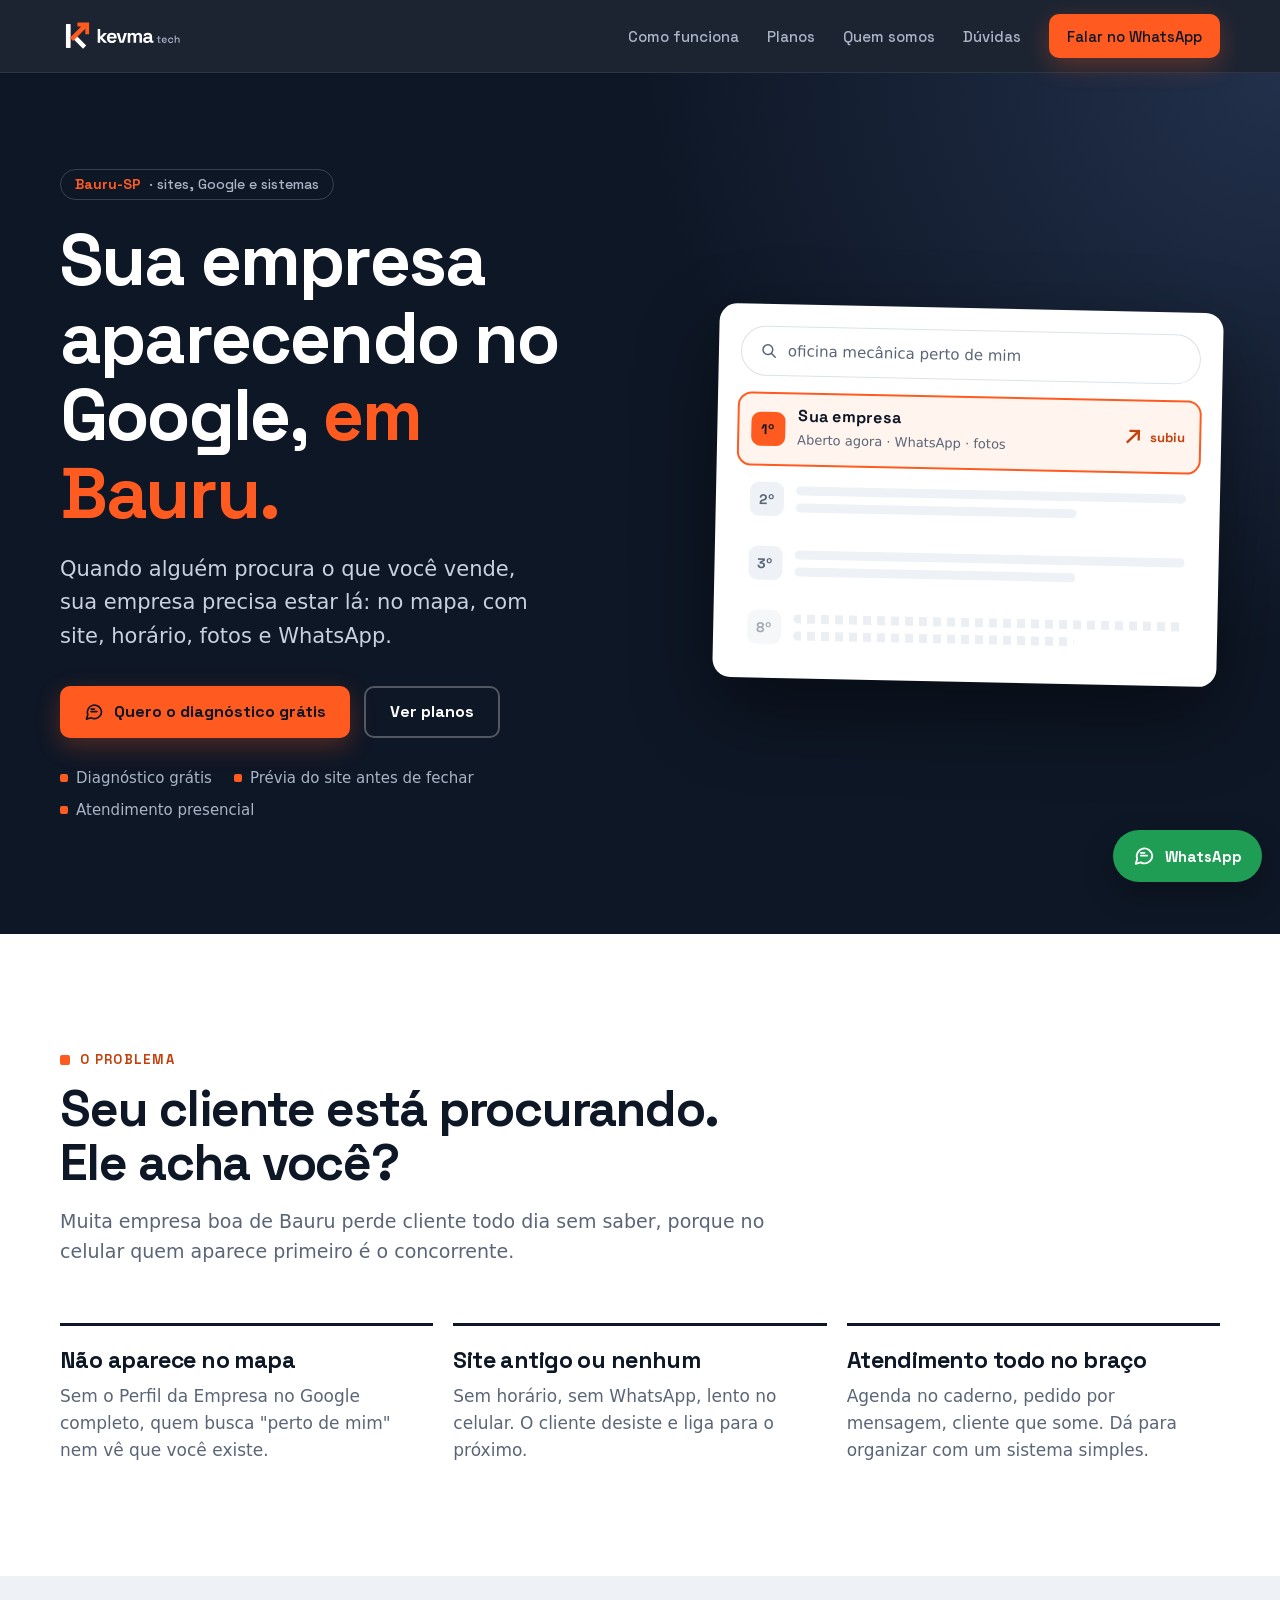
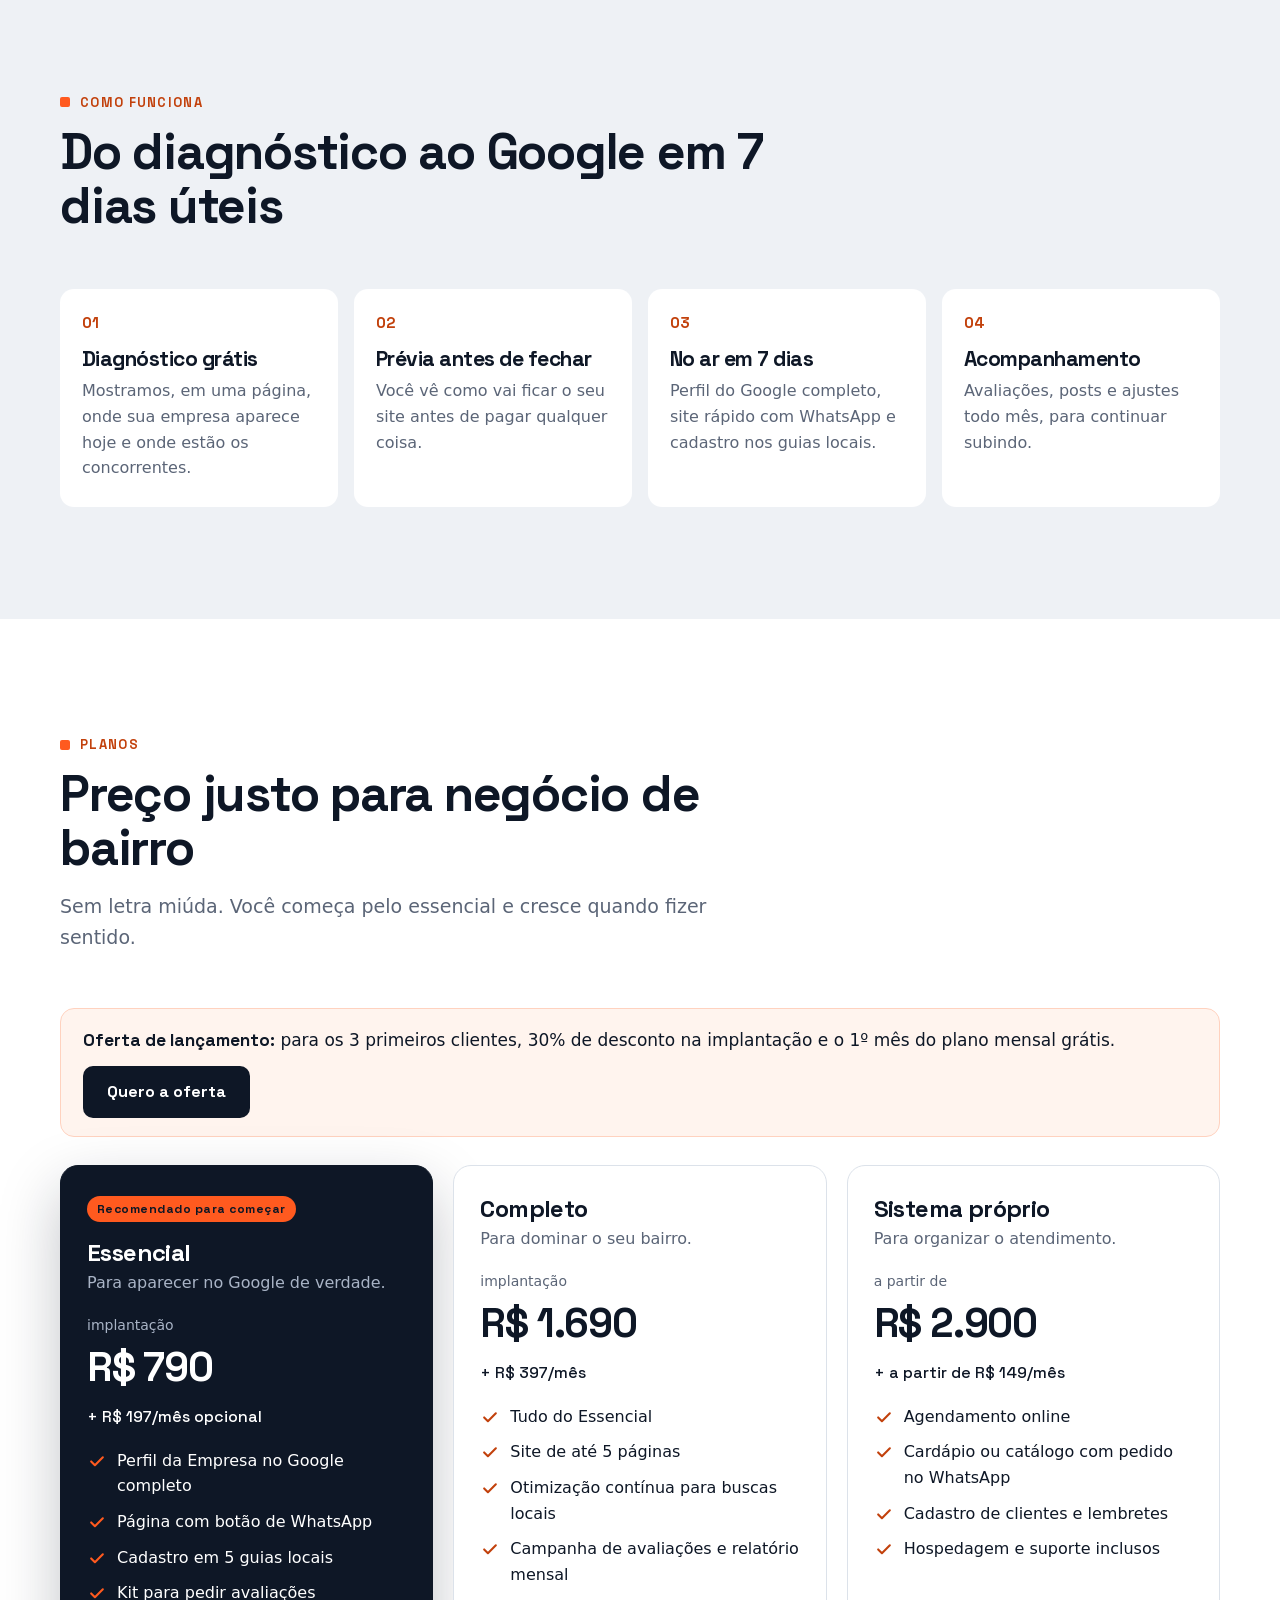
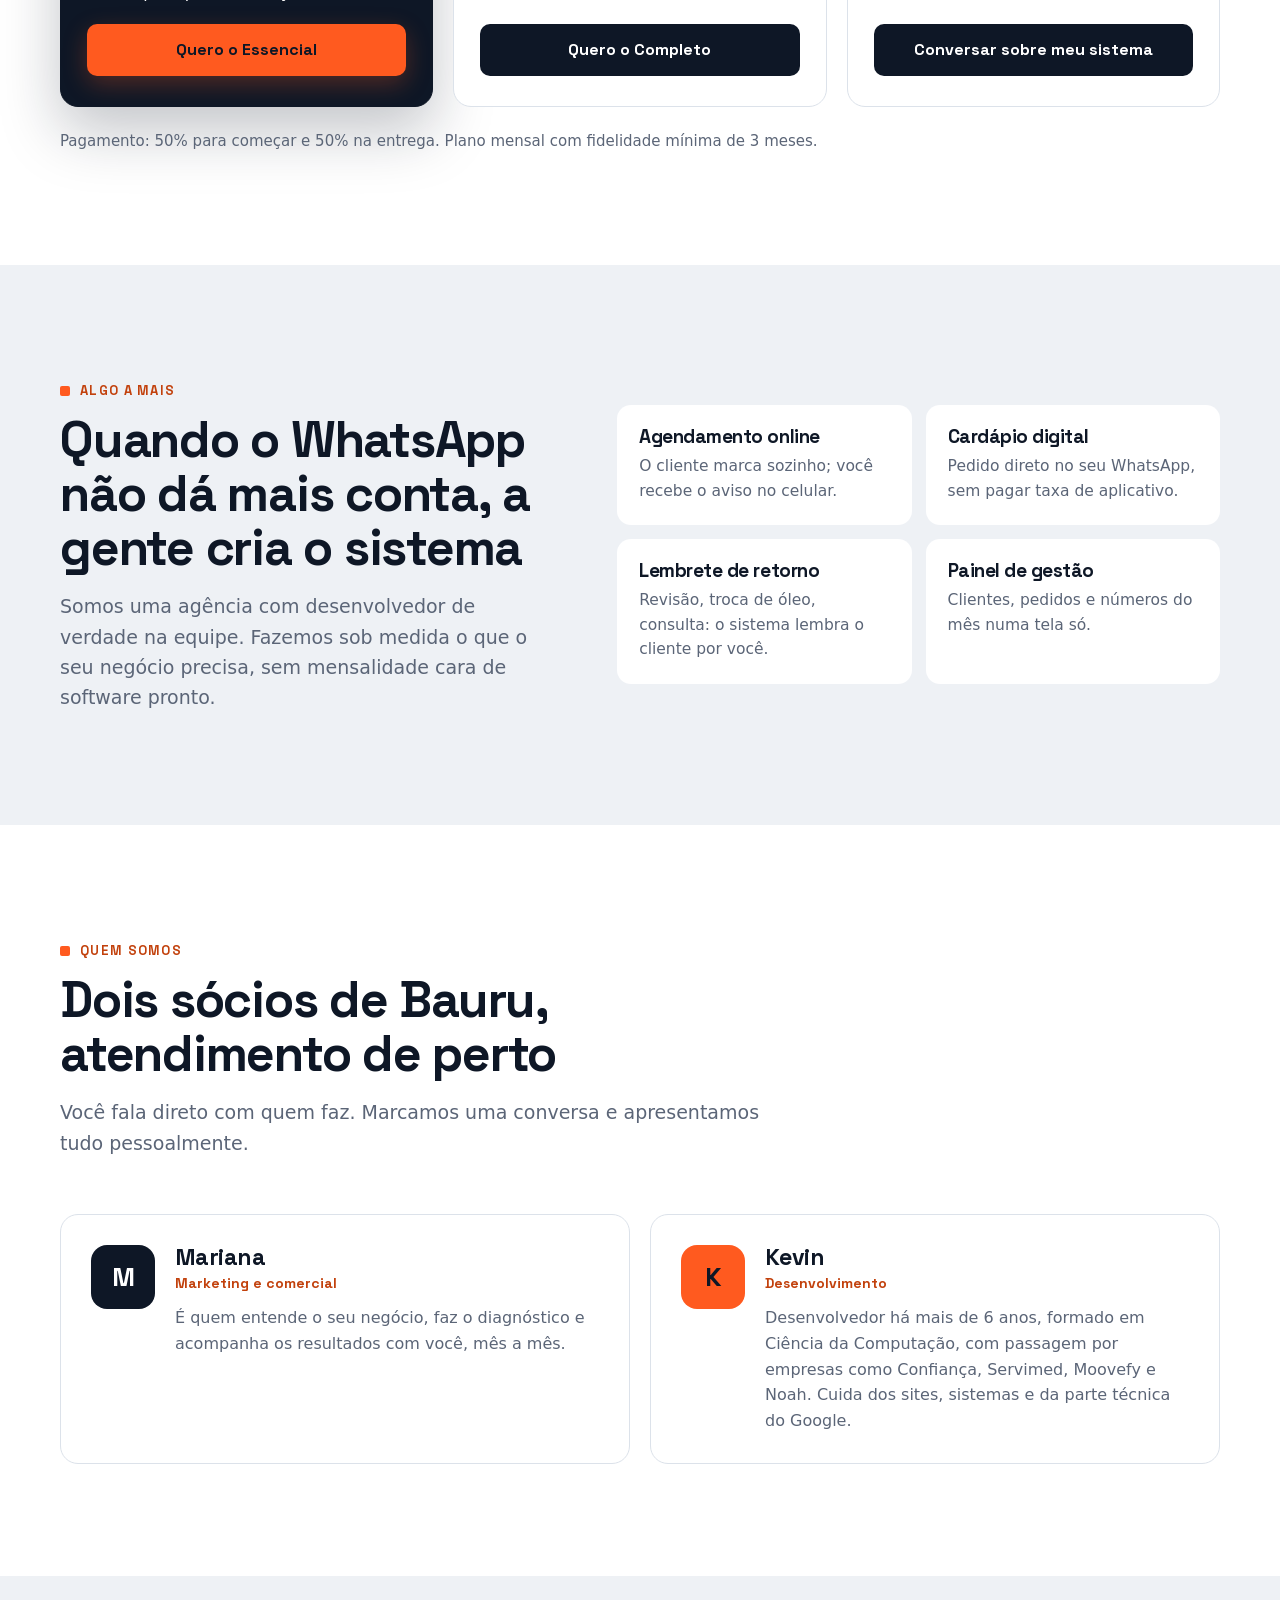
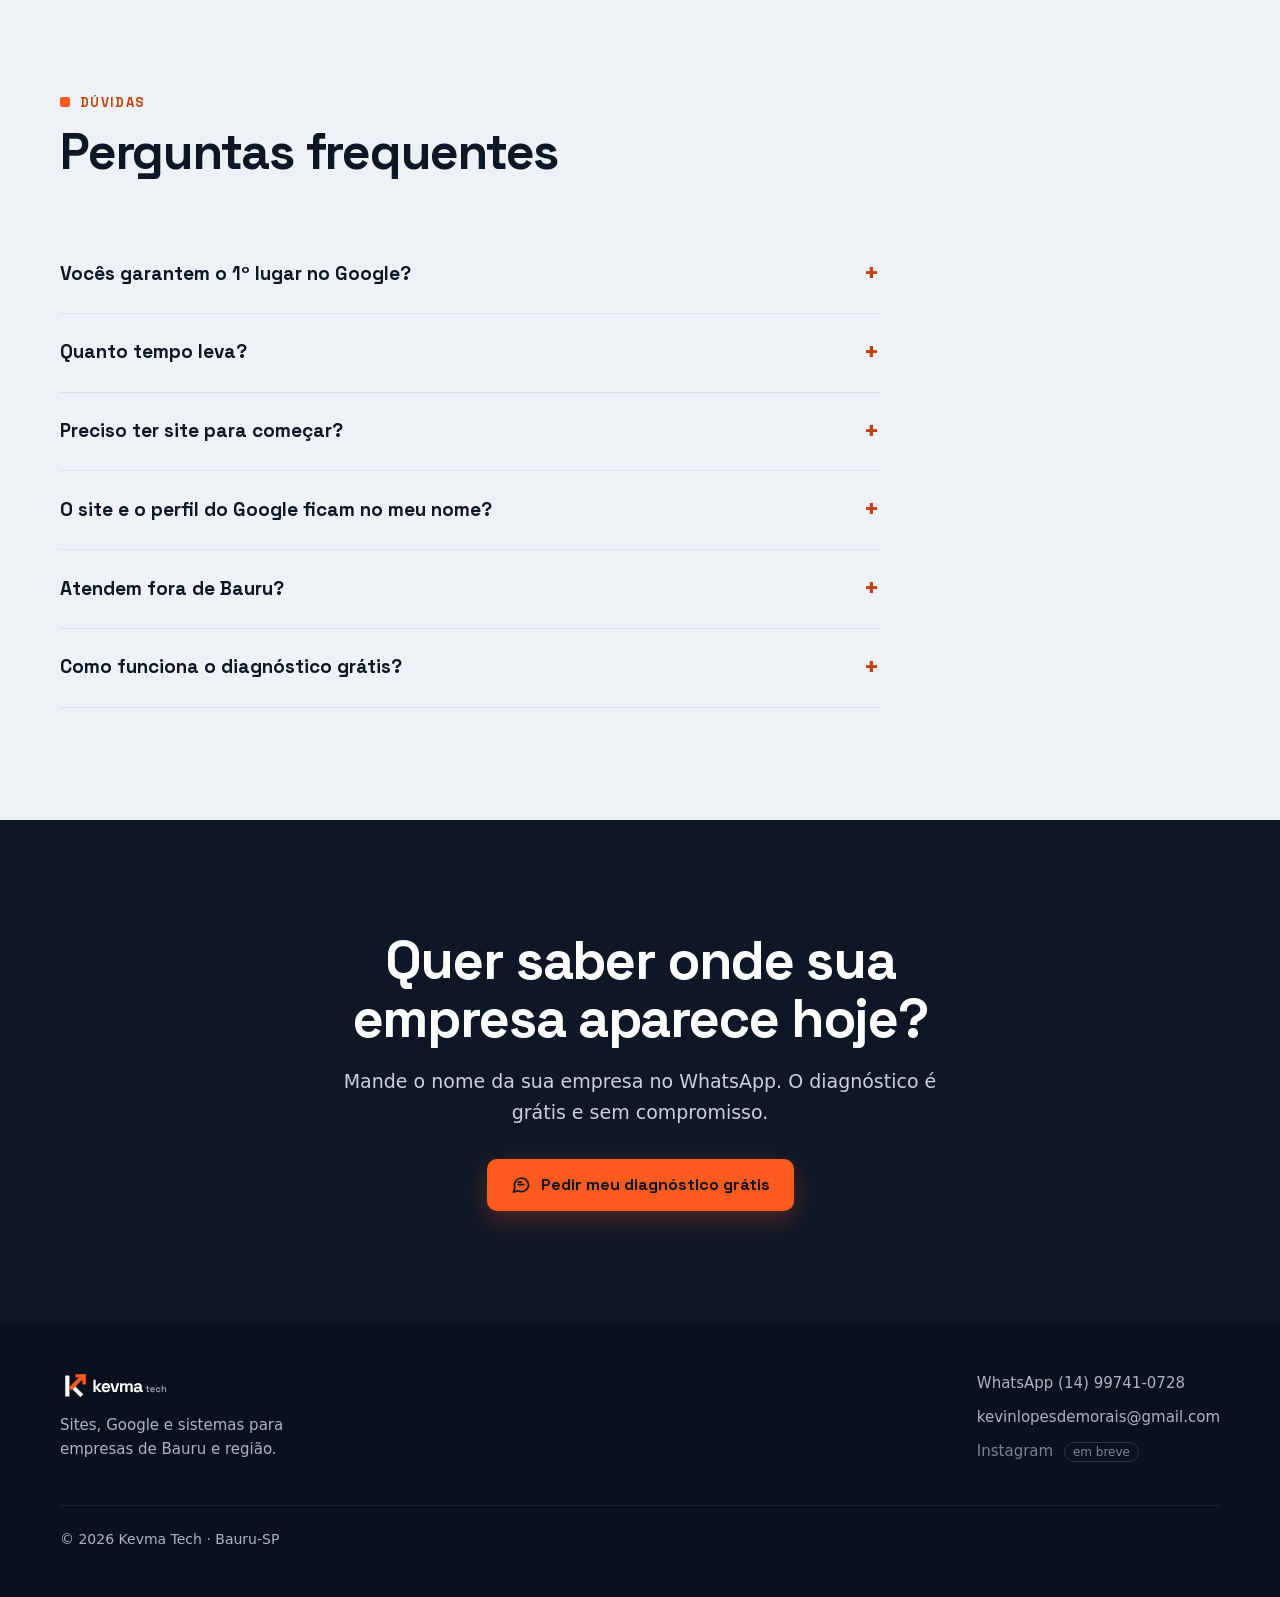
==== index.html @ b859b7c7 "feat: site institucional da Kevma Tech Página única estática (HTML/CSS) com abertura, problema, como" ====
<!doctype html>
<html lang="pt-BR">
<head>
<meta charset="utf-8">
<meta name="viewport" content="width=device-width, initial-scale=1">
<title>Kevma Tech | Sua empresa aparecendo no Google em Bauru</title>
<meta name="description" content="Fazemos empresas de Bauru aparecerem no Google: Perfil da Empresa, site rápido e sistemas sob medida. Diagnóstico grátis pelo WhatsApp.">
<link rel="canonical" href="https://kevinlopes23.github.io/kevmatech-site/">
<meta name="theme-color" content="#0E1726">
<meta property="og:type" content="website">
<meta property="og:locale" content="pt_BR">
<meta property="og:site_name" content="Kevma Tech">
<meta property="og:title" content="Kevma Tech | Sua empresa aparecendo no Google em Bauru">
<meta property="og:description" content="Perfil da Empresa no Google, site rápido e sistemas sob medida para negócios de Bauru. Diagnóstico grátis.">
<meta property="og:url" content="https://kevinlopes23.github.io/kevmatech-site/">
<meta property="og:image" content="https://kevinlopes23.github.io/kevmatech-site/assets/og-image.png">
<meta property="og:image:width" content="1200">
<meta property="og:image:height" content="630">
<meta name="twitter:card" content="summary_large_image">
<link rel="icon" href="assets/favicon.ico" sizes="any">
<link rel="icon" href="assets/favicon.svg" type="image/svg+xml">
<link rel="apple-touch-icon" href="assets/apple-touch-icon.png">
<link rel="preload" href="assets/fonts/space-grotesk-700.woff" as="font" type="font/woff" crossorigin>
<link rel="stylesheet" href="styles.css">
<script type="application/ld+json">
{
  "@context": "https://schema.org",
  "@type": "ProfessionalService",
  "name": "Kevma Tech",
  "description": "Agência de presença no Google, criação de sites e sistemas sob medida para empresas de Bauru e região.",
  "url": "https://kevinlopes23.github.io/kevmatech-site/",
  "logo": "https://kevinlopes23.github.io/kevmatech-site/assets/logo-horizontal.svg",
  "image": "https://kevinlopes23.github.io/kevmatech-site/assets/og-image.png",
  "telephone": "+55-14-99741-0728",
  "email": "kevinlopesdemorais@gmail.com",
  "address": { "@type": "PostalAddress", "addressLocality": "Bauru", "addressRegion": "SP", "addressCountry": "BR" },
  "areaServed": [
    { "@type": "City", "name": "Bauru" }, { "@type": "City", "name": "Agudos" }, { "@type": "City", "name": "Piratininga" },
    { "@type": "City", "name": "Pederneiras" }, { "@type": "City", "name": "Lençóis Paulista" }, { "@type": "City", "name": "Jaú" }
  ],
  "priceRange": "R$ 790 - R$ 2.900",
  "founder": [{ "@type": "Person", "name": "Mariana" }, { "@type": "Person", "name": "Kevin Lopes" }]
}
</script>
</head>
<body>
<svg width="0" height="0" style="position:absolute" aria-hidden="true">
  <symbol id="i-msg" viewBox="0 0 24 24"><path d="M21 11.5a8.5 8.5 0 0 1-12.6 7.4L3 20.5l1.6-5.2A8.5 8.5 0 1 1 21 11.5Z" fill="none" stroke="currentColor" stroke-width="2" stroke-linejoin="round"/><path d="M8.5 11.5h7M8.5 8.5h4" stroke="currentColor" stroke-width="2" stroke-linecap="round"/></symbol>
  <symbol id="i-check" viewBox="0 0 24 24"><path d="m5 12.5 4.5 4.5L19 7.5" fill="none" stroke="currentColor" stroke-width="2.5" stroke-linecap="round" stroke-linejoin="round"/></symbol>
  <symbol id="i-busca" viewBox="0 0 24 24"><circle cx="10.5" cy="10.5" r="6.5" fill="none" stroke="currentColor" stroke-width="2"/><path d="m15.5 15.5 5 5" stroke="currentColor" stroke-width="2" stroke-linecap="round"/></symbol>
  <symbol id="i-sobe" viewBox="0 0 24 24"><path d="M6 18 18 6M9 6h9v9" fill="none" stroke="currentColor" stroke-width="2.5" stroke-linecap="square"/></symbol>
</svg>

<a class="pular" href="#conteudo">Pular para o conteúdo</a>

<header class="topo">
  <div class="container">
    <a class="logo" href="#conteudo" aria-label="Kevma Tech, início"><img src="assets/logo-horizontal-negativo.svg" alt="Kevma Tech" width="146" height="40"></a>
    <nav class="nav" aria-label="Principal">
      <a href="#como-funciona">Como funciona</a>
      <a href="#planos">Planos</a>
      <a href="#sobre">Quem somos</a>
      <a href="#duvidas">Dúvidas</a>
      <a class="btn btn-primario" href="https://wa.me/5514997410728?text=Ol%C3%A1!%20Vim%20pelo%20site%20da%20Kevma%20Tech%20e%20quero%20o%20diagn%C3%B3stico%20gr%C3%A1tis%20da%20minha%20empresa." target="_blank" rel="noopener">Falar no WhatsApp</a>
    </nav>
  </div>
</header>

<main id="conteudo">
  <section class="hero" aria-labelledby="titulo">
    <div class="container">
      <div>
        <span class="selo"><b>Bauru-SP</b> · sites, Google e sistemas</span>
        <h1 id="titulo">Sua empresa aparecendo no Google, <em>em Bauru.</em></h1>
        <p class="lead">Quando alguém procura o que você vende, sua empresa precisa estar lá: no mapa, com site, horário, fotos e WhatsApp.</p>
        <div class="acoes">
          <a class="btn btn-primario" href="https://wa.me/5514997410728?text=Ol%C3%A1!%20Vim%20pelo%20site%20da%20Kevma%20Tech%20e%20quero%20o%20diagn%C3%B3stico%20gr%C3%A1tis%20da%20minha%20empresa." target="_blank" rel="noopener"><svg aria-hidden="true"><use href="#i-msg"/></svg>Quero o diagnóstico grátis</a>
          <a class="btn btn-secundario" href="#planos">Ver planos</a>
        </div>
        <ul class="garantias">
          <li>Diagnóstico grátis</li>
          <li>Prévia do site antes de fechar</li>
          <li>Atendimento presencial</li>
        </ul>
      </div>

      <figure class="busca" aria-label="Ilustração: sua empresa subindo para o primeiro lugar numa busca do Google" style="margin:0">
        <div class="busca-barra"><svg aria-hidden="true"><use href="#i-busca"/></svg>oficina mecânica perto de mim</div>
        <div class="resultado voce">
          <span class="pos">1º</span>
          <div><strong>Sua empresa</strong><small>Aberto agora · WhatsApp · fotos</small></div>
          <span class="subiu"><svg aria-hidden="true"><use href="#i-sobe"/></svg>subiu</span>
        </div>
        <div class="resultado"><span class="pos">2º</span><div class="linhas"><span></span><span></span></div></div>
        <div class="resultado"><span class="pos">3º</span><div class="linhas"><span></span><span></span></div></div>
        <div class="resultado antes"><span class="pos">8º</span><div class="linhas"><span></span><span></span></div></div>
      </figure>
    </div>
  </section>

  <section aria-labelledby="t-dores">
    <div class="container">
      <div class="cabeca">
        <span class="etiqueta">O problema</span>
        <h2 id="t-dores">Seu cliente está procurando. Ele acha você?</h2>
        <p>Muita empresa boa de Bauru perde cliente todo dia sem saber, porque no celular quem aparece primeiro é o concorrente.</p>
      </div>
      <div class="dores">
        <article class="dor">
          <h3>Não aparece no mapa</h3>
          <p>Sem o Perfil da Empresa no Google completo, quem busca "perto de mim" nem vê que você existe.</p>
        </article>
        <article class="dor">
          <h3>Site antigo ou nenhum</h3>
          <p>Sem horário, sem WhatsApp, lento no celular. O cliente desiste e liga para o próximo.</p>
        </article>
        <article class="dor">
          <h3>Atendimento todo no braço</h3>
          <p>Agenda no caderno, pedido por mensagem, cliente que some. Dá para organizar com um sistema simples.</p>
        </article>
      </div>
    </div>
  </section>

  <section class="cinza" id="como-funciona" aria-labelledby="t-como">
    <div class="container">
      <div class="cabeca">
        <span class="etiqueta">Como funciona</span>
        <h2 id="t-como">Do diagnóstico ao Google em 7 dias úteis</h2>
      </div>
      <ol class="passos">
        <li class="passo"><h3>Diagnóstico grátis</h3><p>Mostramos, em uma página, onde sua empresa aparece hoje e onde estão os concorrentes.</p></li>
        <li class="passo"><h3>Prévia antes de fechar</h3><p>Você vê como vai ficar o seu site antes de pagar qualquer coisa.</p></li>
        <li class="passo"><h3>No ar em 7 dias</h3><p>Perfil do Google completo, site rápido com WhatsApp e cadastro nos guias locais.</p></li>
        <li class="passo"><h3>Acompanhamento</h3><p>Avaliações, posts e ajustes todo mês, para continuar subindo.</p></li>
      </ol>
    </div>
  </section>

  <section id="planos" aria-labelledby="t-planos">
    <div class="container">
      <div class="cabeca">
        <span class="etiqueta">Planos</span>
        <h2 id="t-planos">Preço justo para negócio de bairro</h2>
        <p>Sem letra miúda. Você começa pelo essencial e cresce quando fizer sentido.</p>
      </div>

      <div class="oferta" role="note">
        <p><strong>Oferta de lançamento:</strong> para os 3 primeiros clientes, 30% de desconto na implantação e o 1º mês do plano mensal grátis.</p>
        <a class="btn btn-escuro" href="https://wa.me/5514997410728?text=Ol%C3%A1!%20Quero%20saber%20da%20oferta%20de%20lan%C3%A7amento%20da%20Kevma%20Tech." target="_blank" rel="noopener">Quero a oferta</a>
      </div>

      <div class="planos">
        <article class="plano destaque">
          <span class="tag">Recomendado para começar</span>
          <div><h3>Essencial</h3><p class="para">Para aparecer no Google de verdade.</p></div>
          <div class="preco"><span class="rotulo">implantação</span><span class="valor">R$ 790</span><span class="mensal">+ R$ 197/mês opcional</span></div>
          <ul class="lista">
            <li><svg aria-hidden="true"><use href="#i-check"/></svg>Perfil da Empresa no Google completo</li>
            <li><svg aria-hidden="true"><use href="#i-check"/></svg>Página com botão de WhatsApp</li>
            <li><svg aria-hidden="true"><use href="#i-check"/></svg>Cadastro em 5 guias locais</li>
            <li><svg aria-hidden="true"><use href="#i-check"/></svg>Kit para pedir avaliações</li>
          </ul>
          <a class="btn btn-primario" href="https://wa.me/5514997410728?text=Ol%C3%A1!%20Tenho%20interesse%20no%20plano%20Essencial%20da%20Kevma%20Tech." target="_blank" rel="noopener">Quero o Essencial</a>
        </article>

        <article class="plano">
          <div><h3>Completo</h3><p class="para">Para dominar o seu bairro.</p></div>
          <div class="preco"><span class="rotulo">implantação</span><span class="valor">R$ 1.690</span><span class="mensal">+ R$ 397/mês</span></div>
          <ul class="lista">
            <li><svg aria-hidden="true"><use href="#i-check"/></svg>Tudo do Essencial</li>
            <li><svg aria-hidden="true"><use href="#i-check"/></svg>Site de até 5 páginas</li>
            <li><svg aria-hidden="true"><use href="#i-check"/></svg>Otimização contínua para buscas locais</li>
            <li><svg aria-hidden="true"><use href="#i-check"/></svg>Campanha de avaliações e relatório mensal</li>
          </ul>
          <a class="btn btn-escuro" href="https://wa.me/5514997410728?text=Ol%C3%A1!%20Tenho%20interesse%20no%20plano%20Completo%20da%20Kevma%20Tech." target="_blank" rel="noopener">Quero o Completo</a>
        </article>

        <article class="plano">
          <div><h3>Sistema próprio</h3><p class="para">Para organizar o atendimento.</p></div>
          <div class="preco"><span class="rotulo">a partir de</span><span class="valor">R$ 2.900</span><span class="mensal">+ a partir de R$ 149/mês</span></div>
          <ul class="lista">
            <li><svg aria-hidden="true"><use href="#i-check"/></svg>Agendamento online</li>
            <li><svg aria-hidden="true"><use href="#i-check"/></svg>Cardápio ou catálogo com pedido no WhatsApp</li>
            <li><svg aria-hidden="true"><use href="#i-check"/></svg>Cadastro de clientes e lembretes</li>
            <li><svg aria-hidden="true"><use href="#i-check"/></svg>Hospedagem e suporte inclusos</li>
          </ul>
          <a class="btn btn-escuro" href="https://wa.me/5514997410728?text=Ol%C3%A1!%20Quero%20conversar%20sobre%20um%20sistema%20sob%20medida." target="_blank" rel="noopener">Conversar sobre meu sistema</a>
        </article>
      </div>
      <p class="nota-planos">Pagamento: 50% para começar e 50% na entrega. Plano mensal com fidelidade mínima de 3 meses.</p>
    </div>
  </section>

  <section class="cinza" aria-labelledby="t-sistemas">
    <div class="container sistemas">
      <div class="cabeca" style="margin-bottom:0">
        <span class="etiqueta">Algo a mais</span>
        <h2 id="t-sistemas">Quando o WhatsApp não dá mais conta, a gente cria o sistema</h2>
        <p>Somos uma agência com desenvolvedor de verdade na equipe. Fazemos sob medida o que o seu negócio precisa, sem mensalidade cara de software pronto.</p>
      </div>
      <div class="sistemas-lista">
        <div class="sistema"><h3>Agendamento online</h3><p>O cliente marca sozinho; você recebe o aviso no celular.</p></div>
        <div class="sistema"><h3>Cardápio digital</h3><p>Pedido direto no seu WhatsApp, sem pagar taxa de aplicativo.</p></div>
        <div class="sistema"><h3>Lembrete de retorno</h3><p>Revisão, troca de óleo, consulta: o sistema lembra o cliente por você.</p></div>
        <div class="sistema"><h3>Painel de gestão</h3><p>Clientes, pedidos e números do mês numa tela só.</p></div>
      </div>
    </div>
  </section>

  <section id="sobre" aria-labelledby="t-sobre">
    <div class="container">
      <div class="cabeca">
        <span class="etiqueta">Quem somos</span>
        <h2 id="t-sobre">Dois sócios de Bauru, atendimento de perto</h2>
        <p>Você fala direto com quem faz. Marcamos uma conversa e apresentamos tudo pessoalmente.</p>
      </div>
      <div class="sobre">
        <article class="pessoa">
          <span class="inicial" aria-hidden="true">M</span>
          <div>
            <h3>Mariana</h3>
            <p class="cargo">Marketing e comercial</p>
            <p>É quem entende o seu negócio, faz o diagnóstico e acompanha os resultados com você, mês a mês.</p>
          </div>
        </article>
        <article class="pessoa">
          <span class="inicial" aria-hidden="true">K</span>
          <div>
            <h3>Kevin</h3>
            <p class="cargo">Desenvolvimento</p>
            <p>Desenvolvedor há mais de 6 anos, formado em Ciência da Computação, com passagem por empresas como Confiança, Servimed, Moovefy e Noah. Cuida dos sites, sistemas e da parte técnica do Google.</p>
          </div>
        </article>
      </div>
    </div>
  </section>

  <section class="cinza" id="duvidas" aria-labelledby="t-duvidas">
    <div class="container">
      <div class="cabeca">
        <span class="etiqueta">Dúvidas</span>
        <h2 id="t-duvidas">Perguntas frequentes</h2>
      </div>
      <div class="duvidas">
        <details><summary>Vocês garantem o 1º lugar no Google?</summary><p>Não, e desconfie de quem garante: ninguém controla o Google. O que fazemos é deixar sua empresa completa, rápida e bem avaliada, que é o que o Google usa para decidir quem aparece. E mostramos a evolução todo mês.</p></details>
        <details><summary>Quanto tempo leva?</summary><p>O plano Essencial fica pronto em até 7 dias úteis depois que recebemos as informações e fotos. O Completo, em até 20 dias úteis. Sistemas dependem do tamanho do projeto.</p></details>
        <details><summary>Preciso ter site para começar?</summary><p>Não. Começamos pelo Perfil da Empresa no Google, e o plano Essencial já inclui uma página com botão de WhatsApp.</p></details>
        <details><summary>O site e o perfil do Google ficam no meu nome?</summary><p>Sim. Depois de pago, o site e o perfil são seus. Você sempre tem o acesso de dono.</p></details>
        <details><summary>Atendem fora de Bauru?</summary><p>Sim, atendemos Bauru e região (Agudos, Piratininga, Pederneiras, Lençóis Paulista, Jaú e outras). Reuniões presenciais em Bauru.</p></details>
        <details><summary>Como funciona o diagnóstico grátis?</summary><p>Você chama no WhatsApp com o nome da empresa e nós mandamos uma página mostrando onde ela aparece hoje no Google e o que dá para melhorar. Sem compromisso.</p></details>
      </div>
    </div>
  </section>

  <section class="final" aria-labelledby="t-final">
    <div class="container">
      <h2 id="t-final">Quer saber onde sua empresa aparece hoje?</h2>
      <p>Mande o nome da sua empresa no WhatsApp. O diagnóstico é grátis e sem compromisso.</p>
      <a class="btn btn-primario" href="https://wa.me/5514997410728?text=Ol%C3%A1!%20Vim%20pelo%20site%20da%20Kevma%20Tech%20e%20quero%20o%20diagn%C3%B3stico%20gr%C3%A1tis%20da%20minha%20empresa." target="_blank" rel="noopener"><svg aria-hidden="true"><use href="#i-msg"/></svg>Pedir meu diagnóstico grátis</a>
    </div>
  </section>
</main>

<footer class="rodape">
  <div class="container">
    <div>
      <img src="assets/logo-horizontal-negativo.svg" alt="Kevma Tech" width="110" height="30">
      <p style="margin:0;max-width:30ch">Sites, Google e sistemas para empresas de Bauru e região.</p>
    </div>
    <ul aria-label="Contato">
      <li><a href="https://wa.me/5514997410728" target="_blank" rel="noopener">WhatsApp (14) 99741-0728</a></li>
      <li><a href="mailto:kevinlopesdemorais@gmail.com">kevinlopesdemorais@gmail.com</a></li>
      <li class="em-breve" aria-disabled="true">Instagram <small>em breve</small></li>
    </ul>
    <p class="copyright">© 2026 Kevma Tech · Bauru-SP</p>
  </div>
</footer>

<a class="wa" href="https://wa.me/5514997410728?text=Ol%C3%A1!%20Vim%20pelo%20site%20da%20Kevma%20Tech." target="_blank" rel="noopener" aria-label="Falar com a Kevma Tech no WhatsApp"><svg aria-hidden="true"><use href="#i-msg"/></svg><span>WhatsApp</span></a>
</body>
</html>
---- styles.css ----
/* Kevma Tech — site institucional. Space Grotesk: SIL Open Font License 1.1. */
@font-face { font-family: "Space Grotesk"; font-weight: 500; font-display: swap; src: url("assets/fonts/space-grotesk-500.woff") format("woff"); }
@font-face { font-family: "Space Grotesk"; font-weight: 700; font-display: swap; src: url("assets/fonts/space-grotesk-700.woff") format("woff"); }

:root {
  --ink: #0E1726;
  --ink-2: #18233A;
  --laranja: #FF5A1F;
  --laranja-texto: #C2410C;
  --laranja-suave: #FFF4EE;
  --grafite: #5B6577;
  --grafite-claro: #A9B4C6;
  --nevoa: #EEF1F5;
  --linha: #DCE2EA;
  --branco: #FFFFFF;
  --titulo: "Space Grotesk", system-ui, sans-serif;
  --texto: system-ui, -apple-system, "Segoe UI", Roboto, sans-serif;
  --raio: 14px;
  --largura: 1160px;
  --secao: clamp(64px, 9vw, 112px);
}

* { box-sizing: border-box; }
html { scroll-behavior: smooth; }
body { margin: 0; background: var(--branco); color: var(--ink); font: 17px/1.6 var(--texto); -webkit-font-smoothing: antialiased; }
img, svg { display: block; max-width: 100%; }
a { color: inherit; }
:focus-visible { outline: 3px solid var(--laranja); outline-offset: 3px; border-radius: 4px; }
h1, h2, h3 { font-family: var(--titulo); line-height: 1.08; letter-spacing: -0.025em; margin: 0; }
.container { width: min(var(--largura), 100% - 32px); margin-inline: auto; }
.pular { position: absolute; left: -999px; top: 8px; background: var(--laranja); color: var(--ink); padding: 8px 14px; z-index: 50; font-weight: 700; }
.pular:focus { left: 8px; }

/* Botões */
.btn { display: inline-flex; align-items: center; justify-content: center; gap: 10px; min-height: 52px; padding: 0 24px; border-radius: 10px; font: 700 16px/1 var(--titulo); text-decoration: none; transition: transform .15s ease, box-shadow .15s ease, background-color .15s ease; }
.btn:hover { transform: translateY(-2px); }
.btn:active { transform: translateY(0); }
.btn-primario { background: var(--laranja); color: var(--ink); box-shadow: 0 8px 24px rgba(255, 90, 31, .28); }
.btn-primario:hover { box-shadow: 0 12px 30px rgba(255, 90, 31, .38); }
.btn-secundario { border: 2px solid rgba(255, 255, 255, .28); color: var(--branco); }
.btn-secundario:hover { border-color: var(--branco); }
.btn-escuro { background: var(--ink); color: var(--branco); }
.btn svg { width: 20px; height: 20px; flex: none; }

/* Topo */
.topo { position: sticky; top: 0; z-index: 20; background: rgba(14, 23, 38, .94); backdrop-filter: blur(10px); border-bottom: 1px solid rgba(255, 255, 255, .08); }
.topo .container { display: flex; align-items: center; justify-content: space-between; gap: 20px; min-height: 72px; }
.topo .logo img { height: 34px; width: auto; }
.nav { display: flex; align-items: center; gap: 28px; }
.nav a { color: var(--grafite-claro); text-decoration: none; font: 500 15px/1 var(--titulo); padding: 10px 0; }
.nav a:hover { color: var(--branco); }
.nav .btn { min-height: 44px; padding: 0 18px; font-size: 15px; color: var(--ink); }

/* Abertura */
.hero { background: radial-gradient(90% 120% at 100% 0%, #22304b 0%, var(--ink) 55%); color: var(--branco); padding: clamp(56px, 8vw, 96px) 0 clamp(64px, 9vw, 112px); overflow: hidden; }
.hero .container { display: grid; grid-template-columns: 1.08fr .92fr; gap: clamp(32px, 5vw, 72px); align-items: center; }
.selo { display: inline-flex; gap: 8px; align-items: center; border: 1px solid rgba(255, 255, 255, .18); border-radius: 999px; padding: 6px 14px; font: 500 14px/1.2 var(--titulo); color: var(--grafite-claro); }
.selo b { color: var(--laranja); font-weight: 700; }
.hero h1 { font-size: clamp(40px, 6.2vw, 72px); margin: 22px 0 20px; }
.hero h1 em { font-style: normal; color: var(--laranja); }
.hero .lead { font-size: clamp(18px, 2vw, 21px); color: #C9D1DE; max-width: 36ch; margin: 0 0 32px; }
.acoes { display: flex; flex-wrap: wrap; gap: 14px; }
.garantias { display: flex; flex-wrap: wrap; gap: 8px 22px; margin: 28px 0 0; padding: 0; list-style: none; color: var(--grafite-claro); font-size: 15px; }
.garantias li { display: flex; align-items: center; gap: 8px; }
.garantias li::before { content: ""; width: 8px; height: 8px; background: var(--laranja); border-radius: 2px; }

/* Ilustração da busca */
.busca { background: var(--branco); color: var(--ink); border-radius: 18px; padding: 22px; box-shadow: 0 30px 80px rgba(0, 0, 0, .45); transform: rotate(1.2deg); }
.busca-barra { display: flex; align-items: center; gap: 10px; border: 1px solid var(--linha); border-radius: 999px; padding: 12px 18px; font-size: 15px; color: var(--grafite); margin-bottom: 18px; }
.busca-barra svg { width: 18px; height: 18px; color: var(--grafite); }
.resultado { display: grid; grid-template-columns: 34px 1fr; gap: 12px; align-items: center; padding: 12px; border-radius: 12px; }
.resultado + .resultado { margin-top: 6px; }
.pos { width: 34px; height: 34px; border-radius: 9px; display: grid; place-items: center; font: 700 14px/1 var(--titulo); background: var(--nevoa); color: var(--grafite); }
.linhas span { display: block; height: 9px; border-radius: 5px; background: var(--nevoa); }
.linhas span + span { margin-top: 8px; width: 72%; }
.resultado.voce { background: var(--laranja-suave); outline: 2px solid var(--laranja); position: relative; padding-right: 86px; }
.resultado.voce .pos { background: var(--laranja); color: var(--ink); }
.resultado.voce strong { font: 700 16px/1.2 var(--titulo); display: block; }
.resultado.voce small { color: var(--grafite); font-size: 13px; }
.resultado.antes { opacity: .55; }
.resultado.antes .linhas span { background: repeating-linear-gradient(90deg, var(--linha) 0 8px, transparent 8px 14px); }
.subiu { position: absolute; right: 14px; top: 50%; transform: translateY(-50%); display: flex; align-items: center; gap: 6px; font: 700 13px/1 var(--titulo); color: var(--laranja-texto); }
.subiu svg { width: 22px; height: 22px; }

/* Seções */
section { padding: var(--secao) 0; }
.cinza { background: var(--nevoa); }
.cabeca { max-width: 720px; margin-bottom: clamp(36px, 5vw, 56px); }
.etiqueta { display: inline-flex; align-items: center; gap: 10px; font: 700 13px/1 var(--titulo); letter-spacing: .1em; text-transform: uppercase; color: var(--laranja-texto); margin-bottom: 16px; }
.etiqueta::before { content: ""; width: 10px; height: 10px; background: var(--laranja); border-radius: 2px; }
.cabeca h2 { font-size: clamp(32px, 4.4vw, 50px); }
.cabeca p { color: var(--grafite); font-size: 19px; margin: 16px 0 0; }

/* Dores */
.dores { display: grid; grid-template-columns: repeat(3, minmax(0, 1fr)); gap: 20px; }
.dor { border-top: 3px solid var(--ink); padding-top: 22px; }
.dor h3 { font-size: 23px; margin-bottom: 10px; }
.dor p { margin: 0; color: var(--grafite); }

/* Como funciona */
.passos { display: grid; grid-template-columns: repeat(4, minmax(0, 1fr)); gap: 16px; counter-reset: passo; list-style: none; margin: 0; padding: 0; }
.passo { background: var(--branco); border-radius: var(--raio); padding: 26px 22px; position: relative; }
.passo::before { counter-increment: passo; content: counter(passo, decimal-leading-zero); font: 700 15px/1 var(--titulo); color: var(--laranja-texto); display: block; margin-bottom: 18px; }
.passo h3 { font-size: 21px; margin-bottom: 8px; }
.passo p { margin: 0; color: var(--grafite); font-size: 16px; }

/* Planos */
.oferta { display: flex; flex-wrap: wrap; align-items: center; justify-content: space-between; gap: 12px 24px; background: var(--laranja-suave); border: 1px solid #FFD2BF; border-radius: var(--raio); padding: 18px 22px; margin-bottom: 28px; }
.oferta p { margin: 0; }
.oferta strong { font-family: var(--titulo); }
.planos { display: grid; grid-template-columns: repeat(3, minmax(0, 1fr)); gap: 20px; align-items: stretch; }
.plano { border: 1px solid var(--linha); border-radius: 18px; padding: 30px 26px; display: flex; flex-direction: column; gap: 18px; background: var(--branco); }
.plano.destaque { background: var(--ink); color: var(--branco); border-color: var(--ink); box-shadow: 0 24px 60px rgba(14, 23, 38, .25); }
.plano .tag { align-self: flex-start; background: var(--laranja); color: var(--ink); font: 700 12px/1 var(--titulo); letter-spacing: .04em; padding: 7px 10px; border-radius: 999px; }
.plano h3 { font-size: 24px; }
.plano .para { color: var(--grafite); margin: 4px 0 0; font-size: 16px; }
.plano.destaque .para { color: var(--grafite-claro); }
.preco { font-family: var(--titulo); }
.preco .valor { font-size: 40px; font-weight: 700; letter-spacing: -0.03em; }
.preco .rotulo { display: block; font-size: 14px; color: var(--grafite); font-family: var(--texto); }
.plano.destaque .preco .rotulo { color: var(--grafite-claro); }
.preco .mensal { display: block; font-size: 16px; font-weight: 500; margin-top: 4px; }
.lista { list-style: none; margin: 0; padding: 0; display: grid; gap: 10px; font-size: 16px; }
.lista li { display: grid; grid-template-columns: 20px 1fr; gap: 10px; }
.lista svg { width: 20px; height: 20px; color: var(--laranja-texto); margin-top: 3px; }
.plano.destaque .lista svg { color: var(--laranja); }
.plano .btn { margin-top: auto; }
.nota-planos { color: var(--grafite); font-size: 15px; margin: 22px 0 0; }

/* Sistemas */
.sistemas { display: grid; grid-template-columns: .9fr 1.1fr; gap: clamp(32px, 5vw, 72px); align-items: center; }
.sistemas-lista { display: grid; grid-template-columns: repeat(2, minmax(0, 1fr)); gap: 14px; }
.sistema { background: var(--branco); border-radius: var(--raio); padding: 22px; }
.sistema h3 { font-size: 19px; margin-bottom: 6px; }
.sistema p { margin: 0; color: var(--grafite); font-size: 15.5px; }

/* Sobre */
.sobre { display: grid; grid-template-columns: repeat(2, minmax(0, 1fr)); gap: 20px; }
.pessoa { border: 1px solid var(--linha); border-radius: 18px; padding: 30px; display: grid; grid-template-columns: 64px 1fr; gap: 20px; align-items: start; }
.inicial { width: 64px; height: 64px; border-radius: 16px; background: var(--ink); color: var(--branco); display: grid; place-items: center; font: 700 26px/1 var(--titulo); }
.pessoa:nth-child(2) .inicial { background: var(--laranja); color: var(--ink); }
.pessoa h3 { font-size: 23px; }
.pessoa .cargo { color: var(--laranja-texto); font: 700 14px/1.4 var(--titulo); margin: 4px 0 12px; }
.pessoa p { margin: 0; color: var(--grafite); font-size: 16px; }

/* Dúvidas */
.duvidas { max-width: 820px; }
.duvidas details { border-bottom: 1px solid var(--linha); }
.duvidas summary { cursor: pointer; list-style: none; display: flex; justify-content: space-between; align-items: center; gap: 16px; padding: 22px 0; font: 700 19px/1.3 var(--titulo); }
.duvidas summary::-webkit-details-marker { display: none; }
.duvidas summary::after { content: "+"; font-size: 26px; color: var(--laranja-texto); transition: transform .2s ease; }
.duvidas details[open] summary::after { transform: rotate(45deg); }
.duvidas details p { margin: 0 0 22px; color: var(--grafite); max-width: 68ch; }

/* Chamada final */
.final { background: var(--ink); color: var(--branco); text-align: center; }
.final h2 { font-size: clamp(32px, 4.6vw, 54px); max-width: 18ch; margin: 0 auto 18px; }
.final p { color: #C9D1DE; font-size: 19px; max-width: 52ch; margin: 0 auto 32px; }

/* Rodapé */
.rodape { background: #0A111D; color: var(--grafite-claro); padding: 48px 0 32px; font-size: 15px; }
.rodape .container { display: flex; flex-wrap: wrap; justify-content: space-between; gap: 28px; }
.rodape img { height: 30px; width: auto; margin-bottom: 12px; }
.rodape ul { list-style: none; margin: 0; padding: 0; display: grid; gap: 10px; }
.rodape a { text-decoration: none; }
.rodape a:hover { color: var(--branco); }
.em-breve { opacity: .7; }
.em-breve small { border: 1px solid rgba(255, 255, 255, .2); border-radius: 999px; padding: 2px 8px; margin-left: 6px; font-size: 12px; }
.copyright { width: 100%; border-top: 1px solid rgba(255, 255, 255, .08); padding-top: 22px; font-size: 14px; }

/* WhatsApp flutuante */
.wa { position: fixed; right: 18px; bottom: 18px; z-index: 30; display: inline-flex; align-items: center; gap: 10px; background: #1F9D55; color: var(--branco); text-decoration: none; font: 700 15px/1 var(--titulo); padding: 15px 20px; border-radius: 999px; box-shadow: 0 12px 30px rgba(0, 0, 0, .25); }
.wa svg { width: 22px; height: 22px; }

@media (max-width: 980px) {
  .hero .container, .sistemas { grid-template-columns: 1fr; }
  .busca { transform: none; }
  .passos { grid-template-columns: repeat(2, minmax(0, 1fr)); }
  .planos, .dores { grid-template-columns: 1fr; }
  .nav a:not(.btn) { display: none; }
}
@media (max-width: 640px) {
  body { font-size: 16px; }
  .passos, .sobre, .sistemas-lista { grid-template-columns: 1fr; }
  .pessoa { grid-template-columns: 1fr; }
  .topo .logo img { height: 28px; }
  .acoes .btn { width: 100%; }
  .wa span { display: none; }
  .wa { padding: 15px; }
}
@media (prefers-reduced-motion: reduce) {
  * { transition: none !important; scroll-behavior: auto !important; }
}
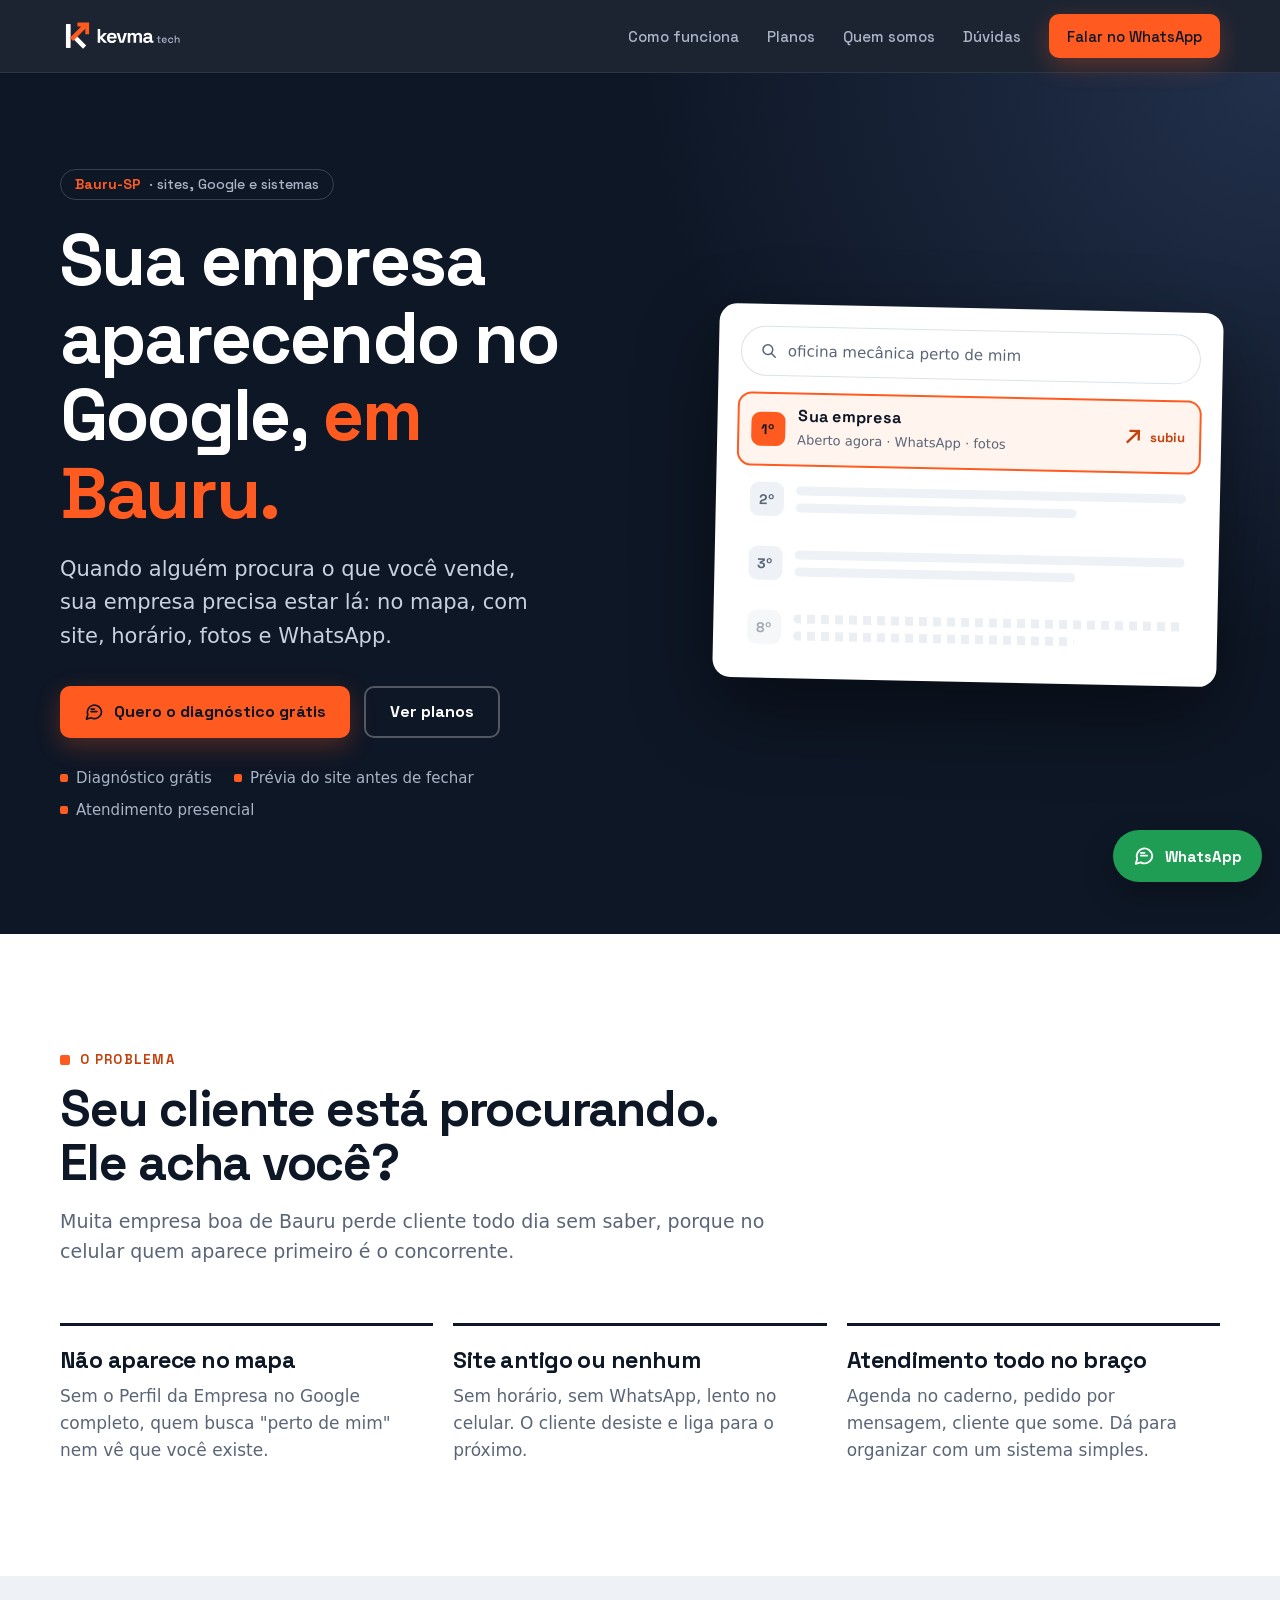
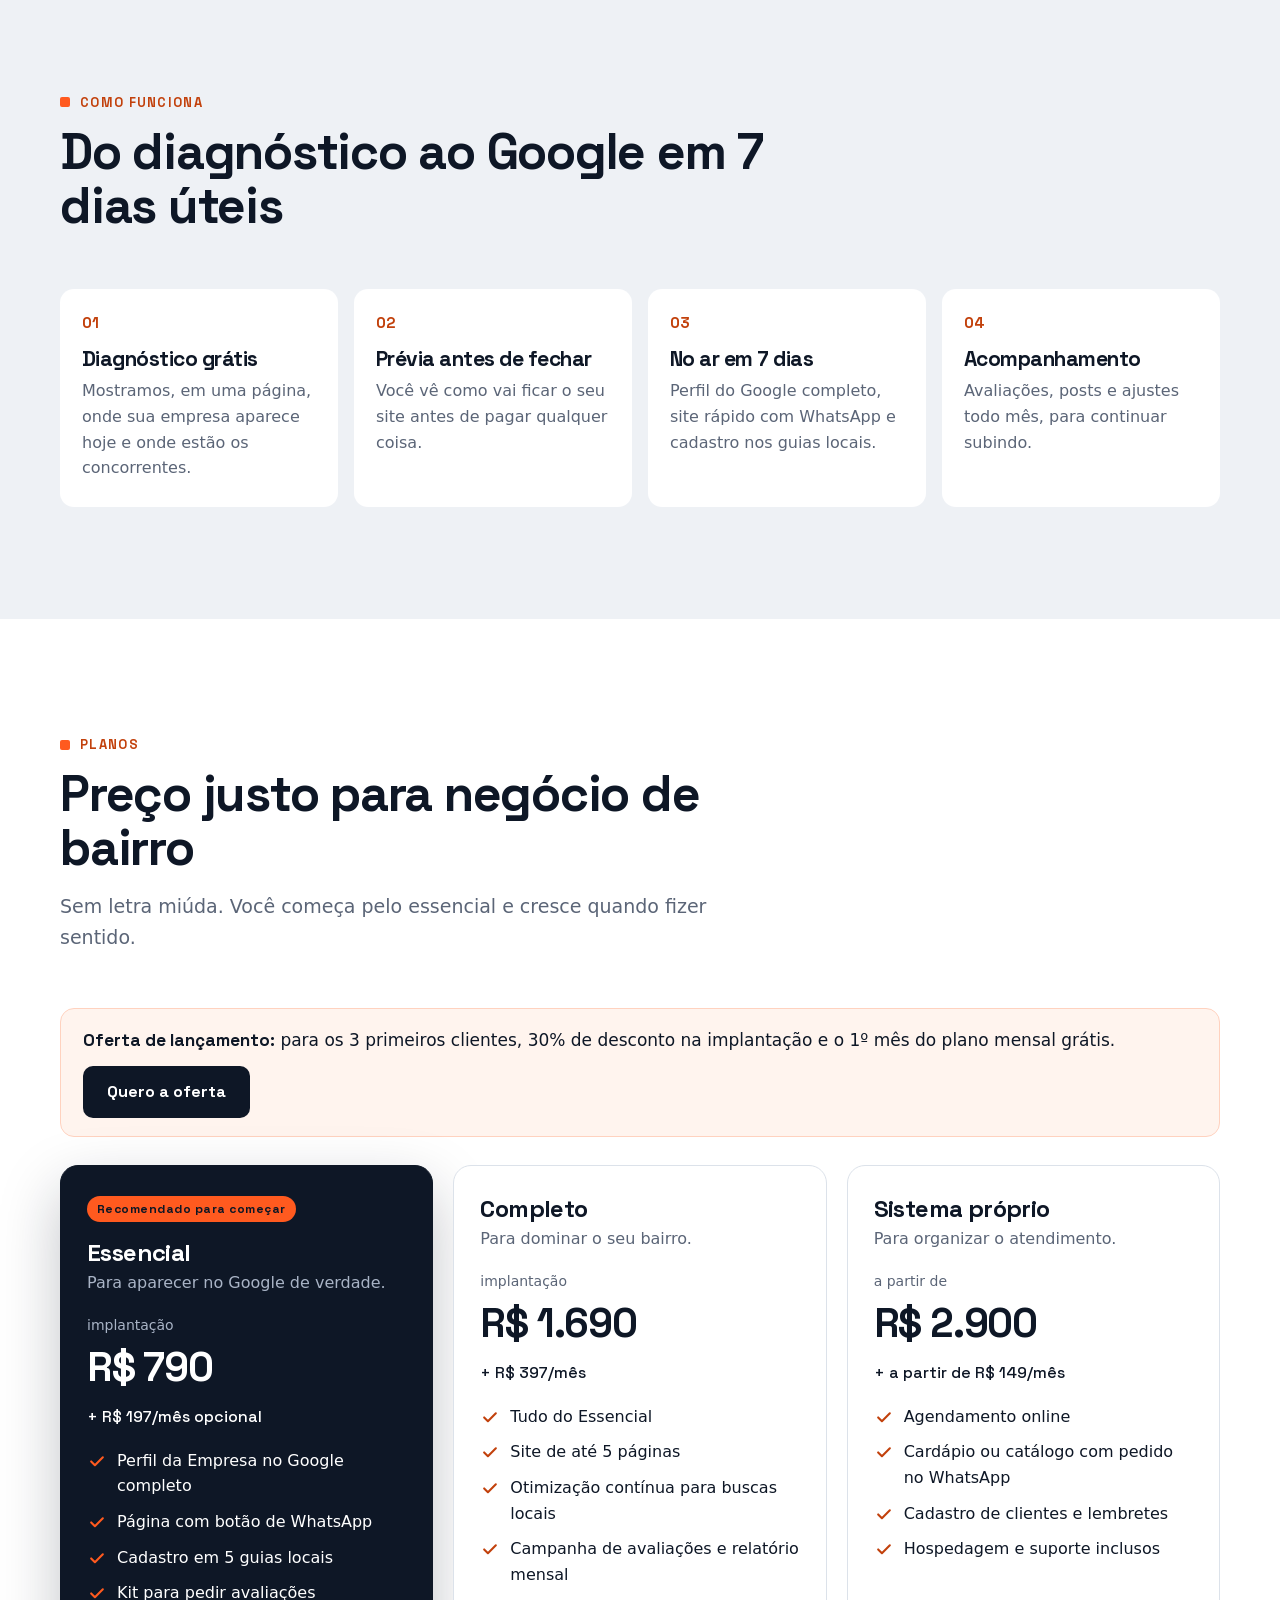
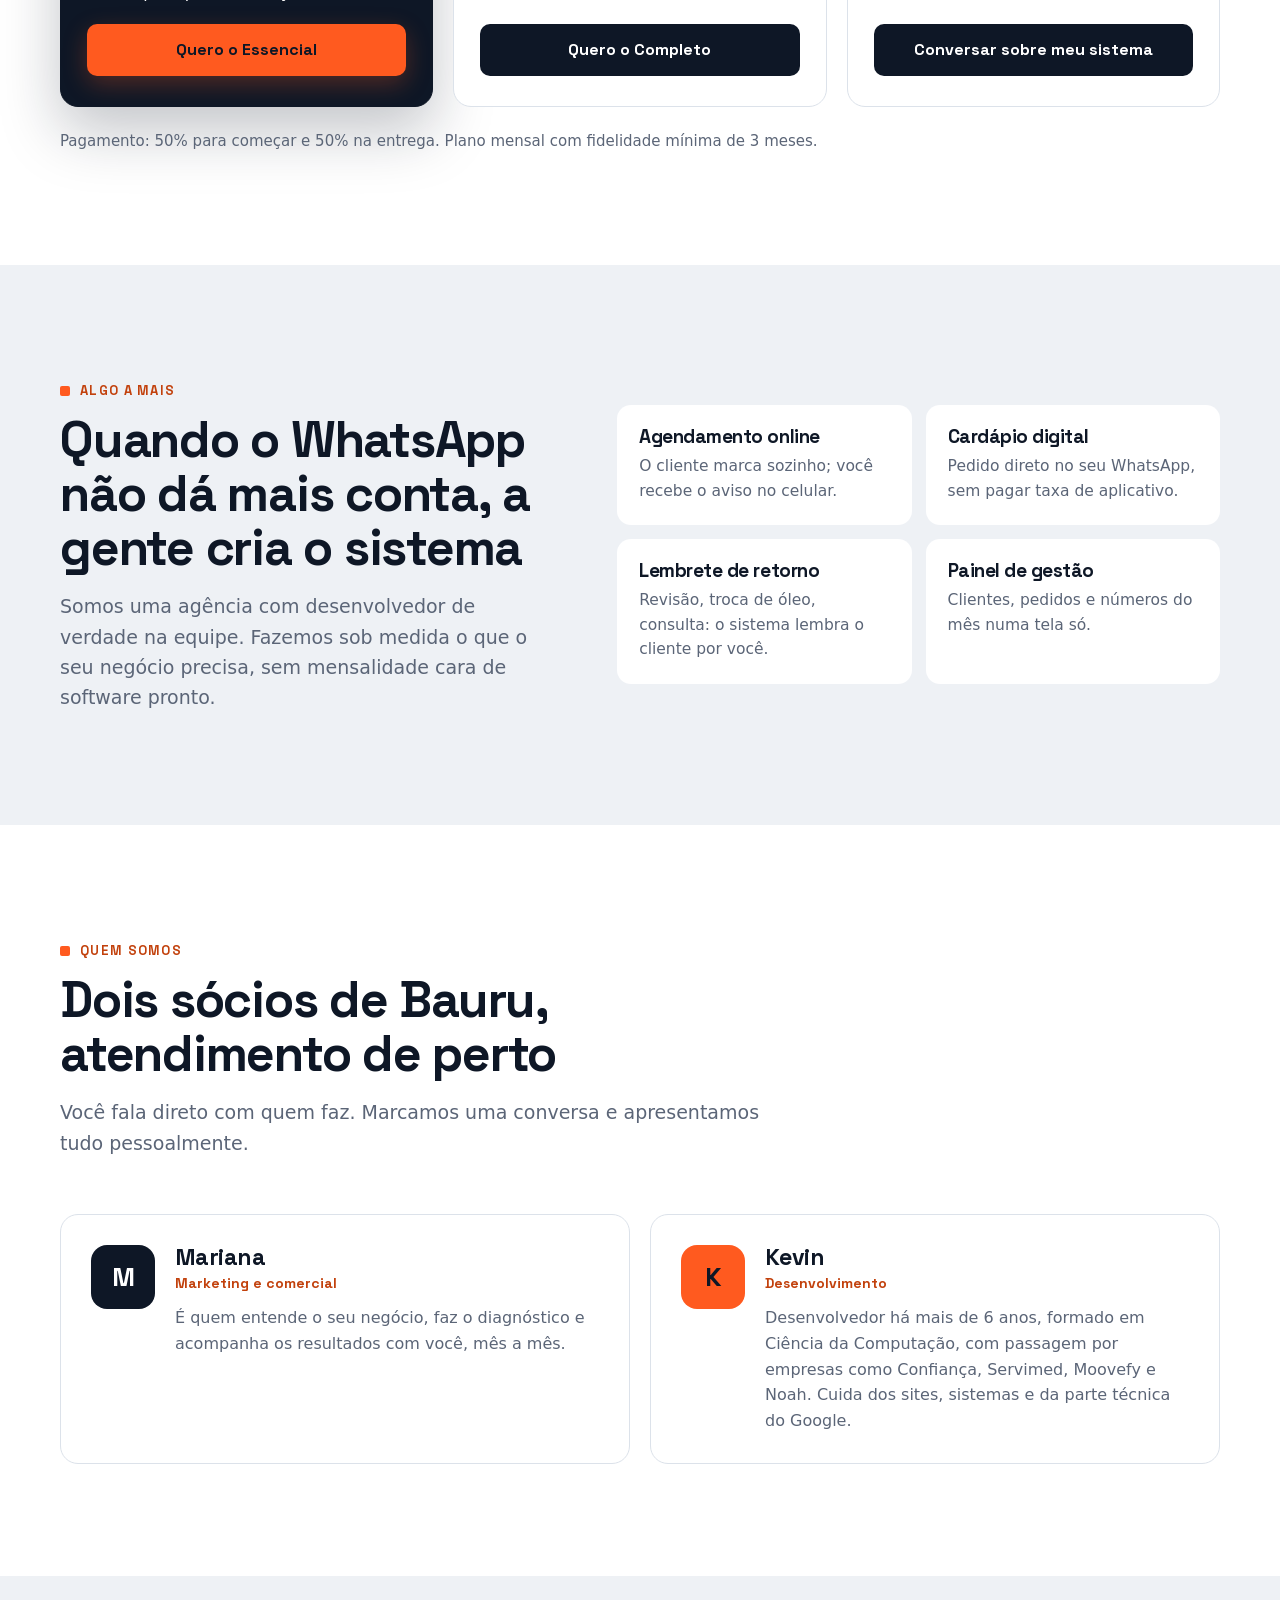
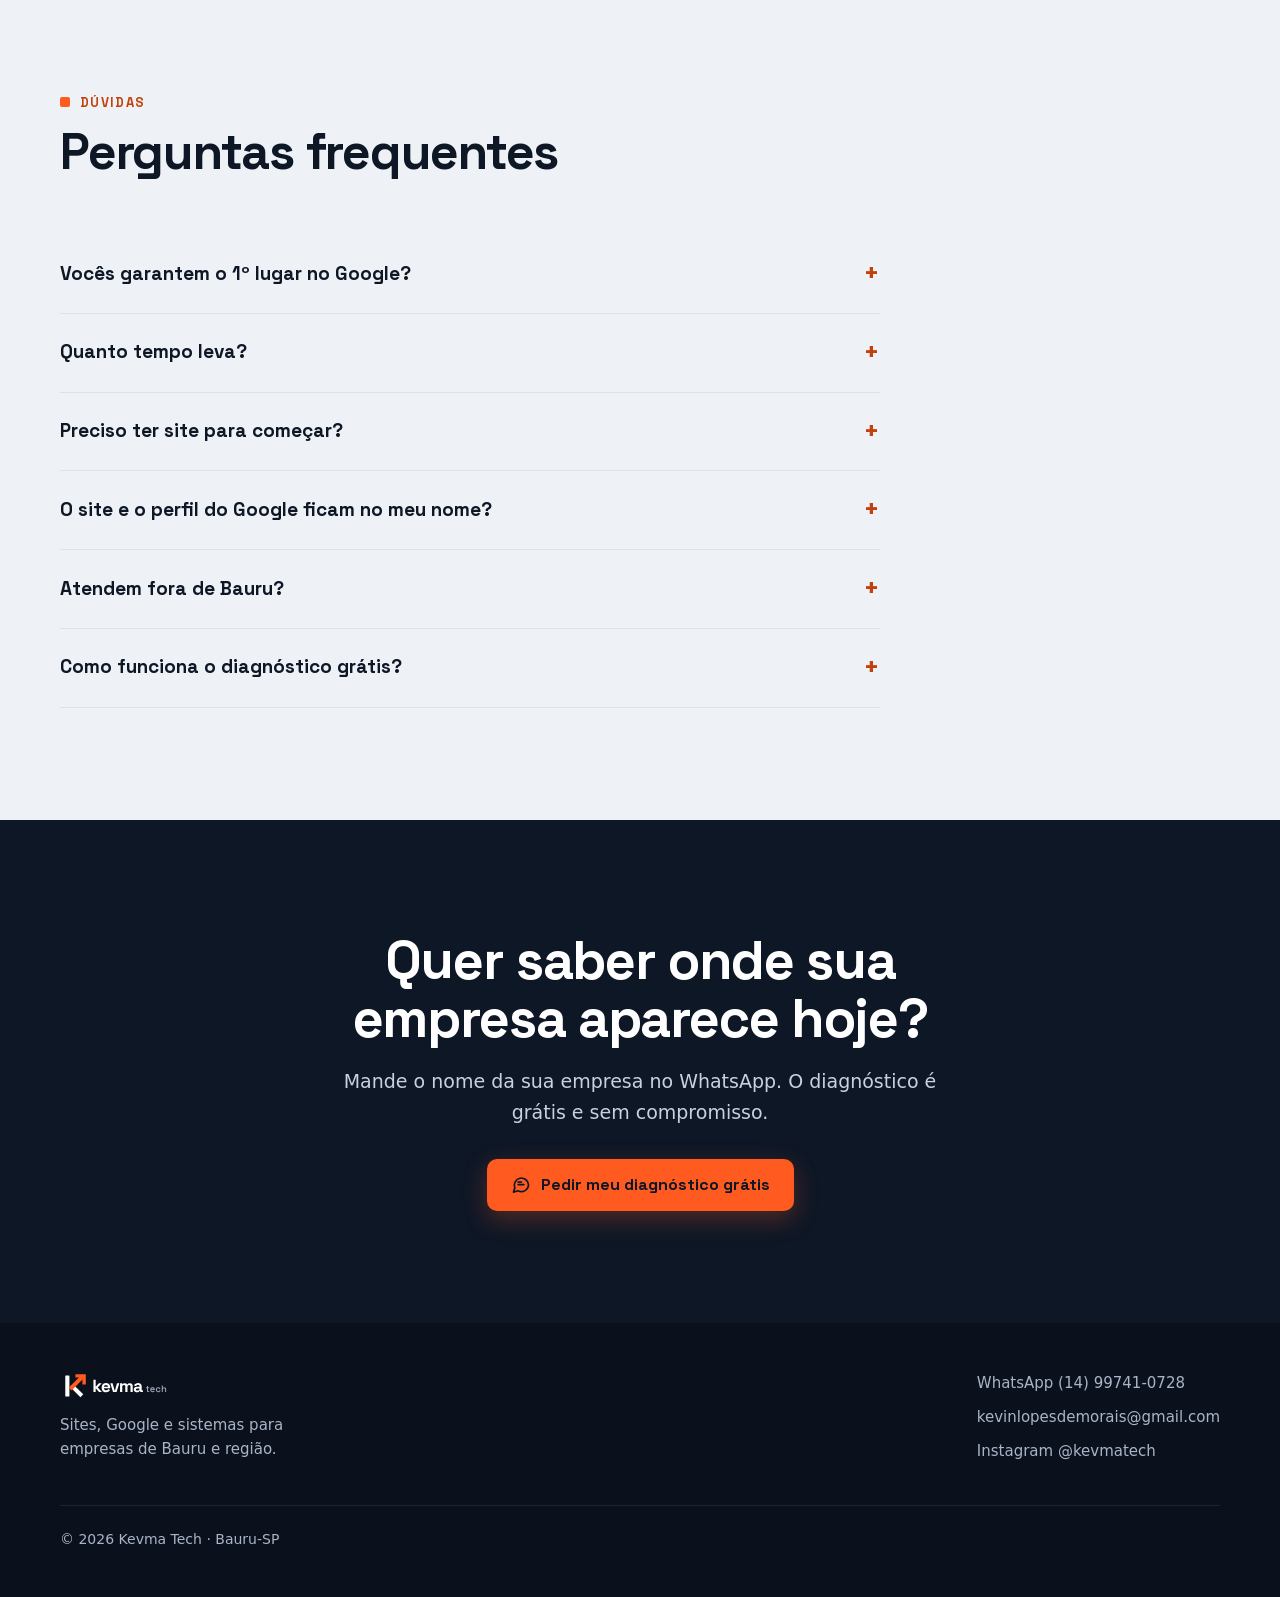
==== commit edd1d61a: "feat: link do Instagram @kevmatech no rodapé e no JSON-LD" ====
--- a/index.html
+++ b/index.html
@@ -39,6 +39,7 @@
     { "@type": "City", "name": "Pederneiras" }, { "@type": "City", "name": "Lençóis Paulista" }, { "@type": "City", "name": "Jaú" }
   ],
   "priceRange": "R$ 790 - R$ 2.900",
+  "sameAs": ["https://www.instagram.com/kevmatech/"],
   "founder": [{ "@type": "Person", "name": "Mariana" }, { "@type": "Person", "name": "Kevin Lopes" }]
 }
 </script>
@@ -271,7 +272,7 @@
     <ul aria-label="Contato">
       <li><a href="https://wa.me/5514997410728" target="_blank" rel="noopener">WhatsApp (14) 99741-0728</a></li>
       <li><a href="mailto:kevinlopesdemorais@gmail.com">kevinlopesdemorais@gmail.com</a></li>
-      <li class="em-breve" aria-disabled="true">Instagram <small>em breve</small></li>
+      <li><a href="https://www.instagram.com/kevmatech/" target="_blank" rel="noopener">Instagram @kevmatech</a></li>
     </ul>
     <p class="copyright">© 2026 Kevma Tech · Bauru-SP</p>
   </div>
--- a/styles.css
+++ b/styles.css
@@ -164,8 +164,6 @@
 .rodape ul { list-style: none; margin: 0; padding: 0; display: grid; gap: 10px; }
 .rodape a { text-decoration: none; }
 .rodape a:hover { color: var(--branco); }
-.em-breve { opacity: .7; }
-.em-breve small { border: 1px solid rgba(255, 255, 255, .2); border-radius: 999px; padding: 2px 8px; margin-left: 6px; font-size: 12px; }
 .copyright { width: 100%; border-top: 1px solid rgba(255, 255, 255, .08); padding-top: 22px; font-size: 14px; }
 
 /* WhatsApp flutuante */
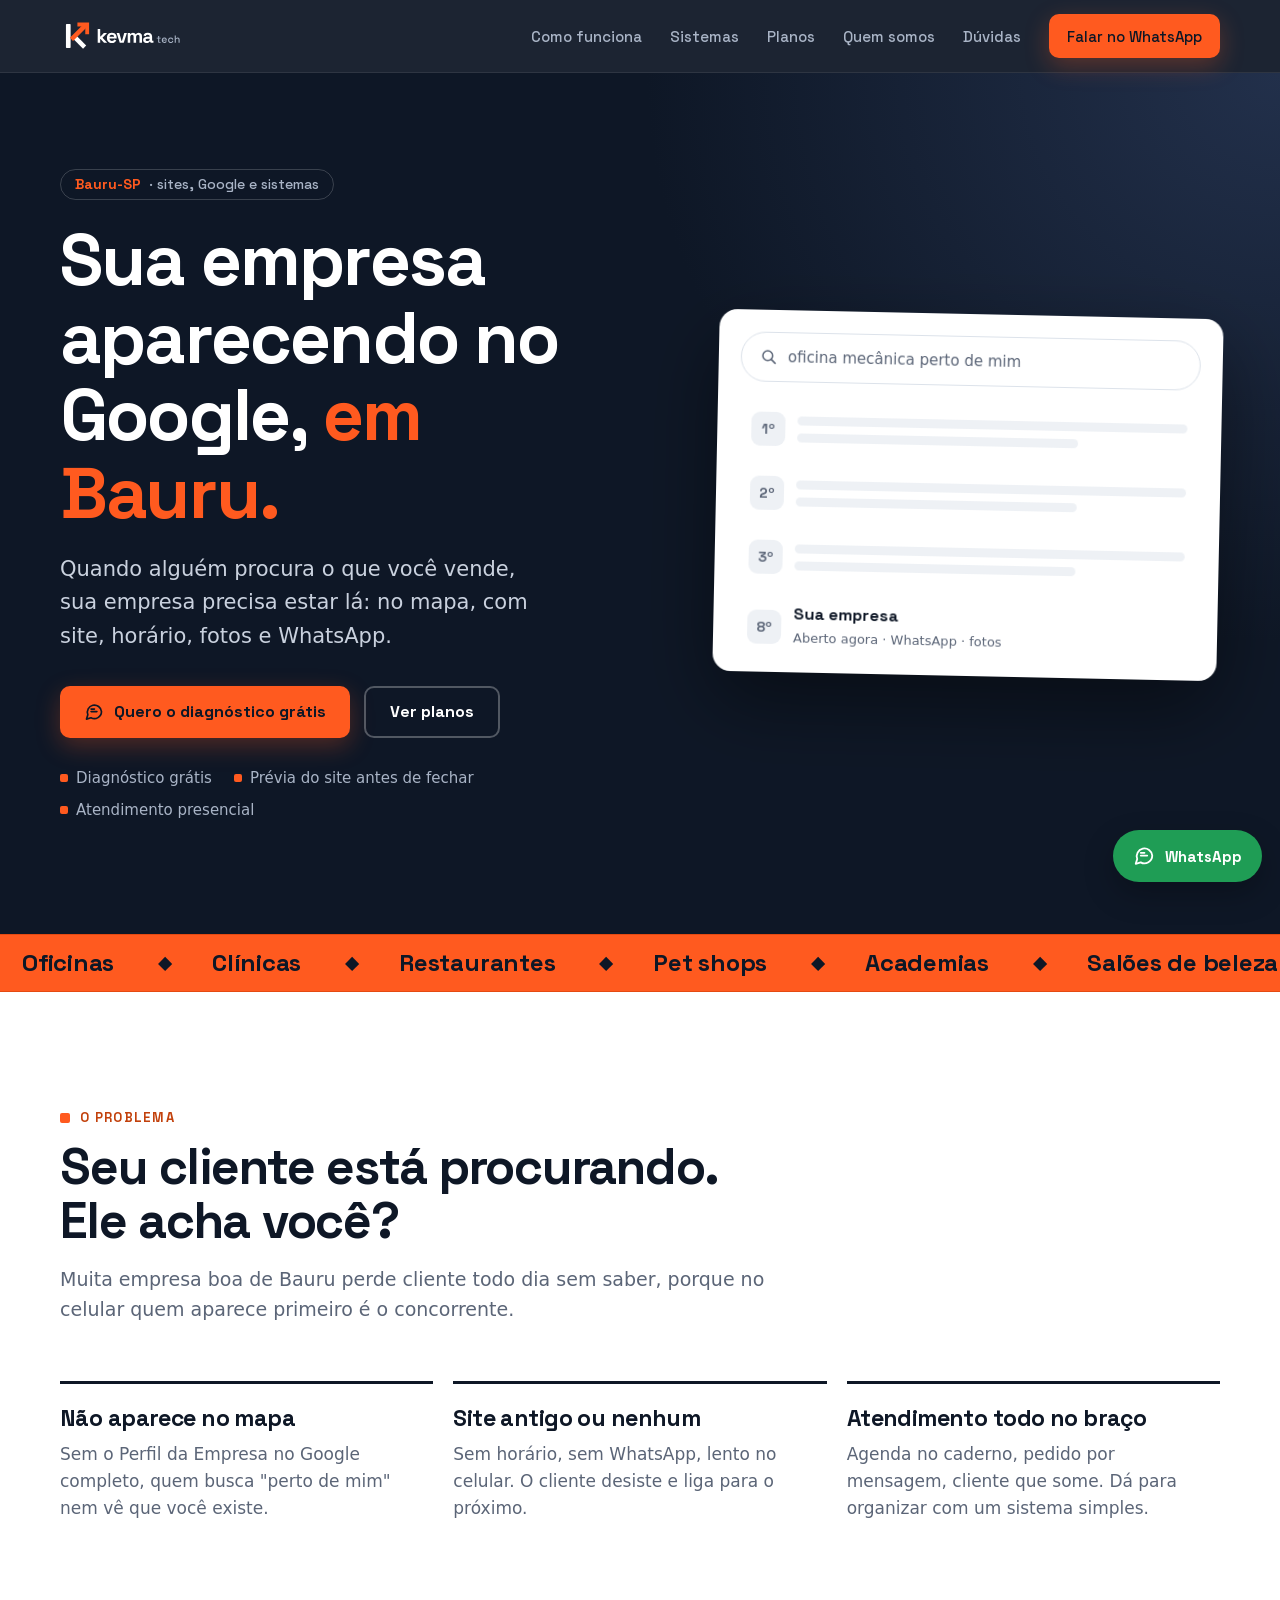
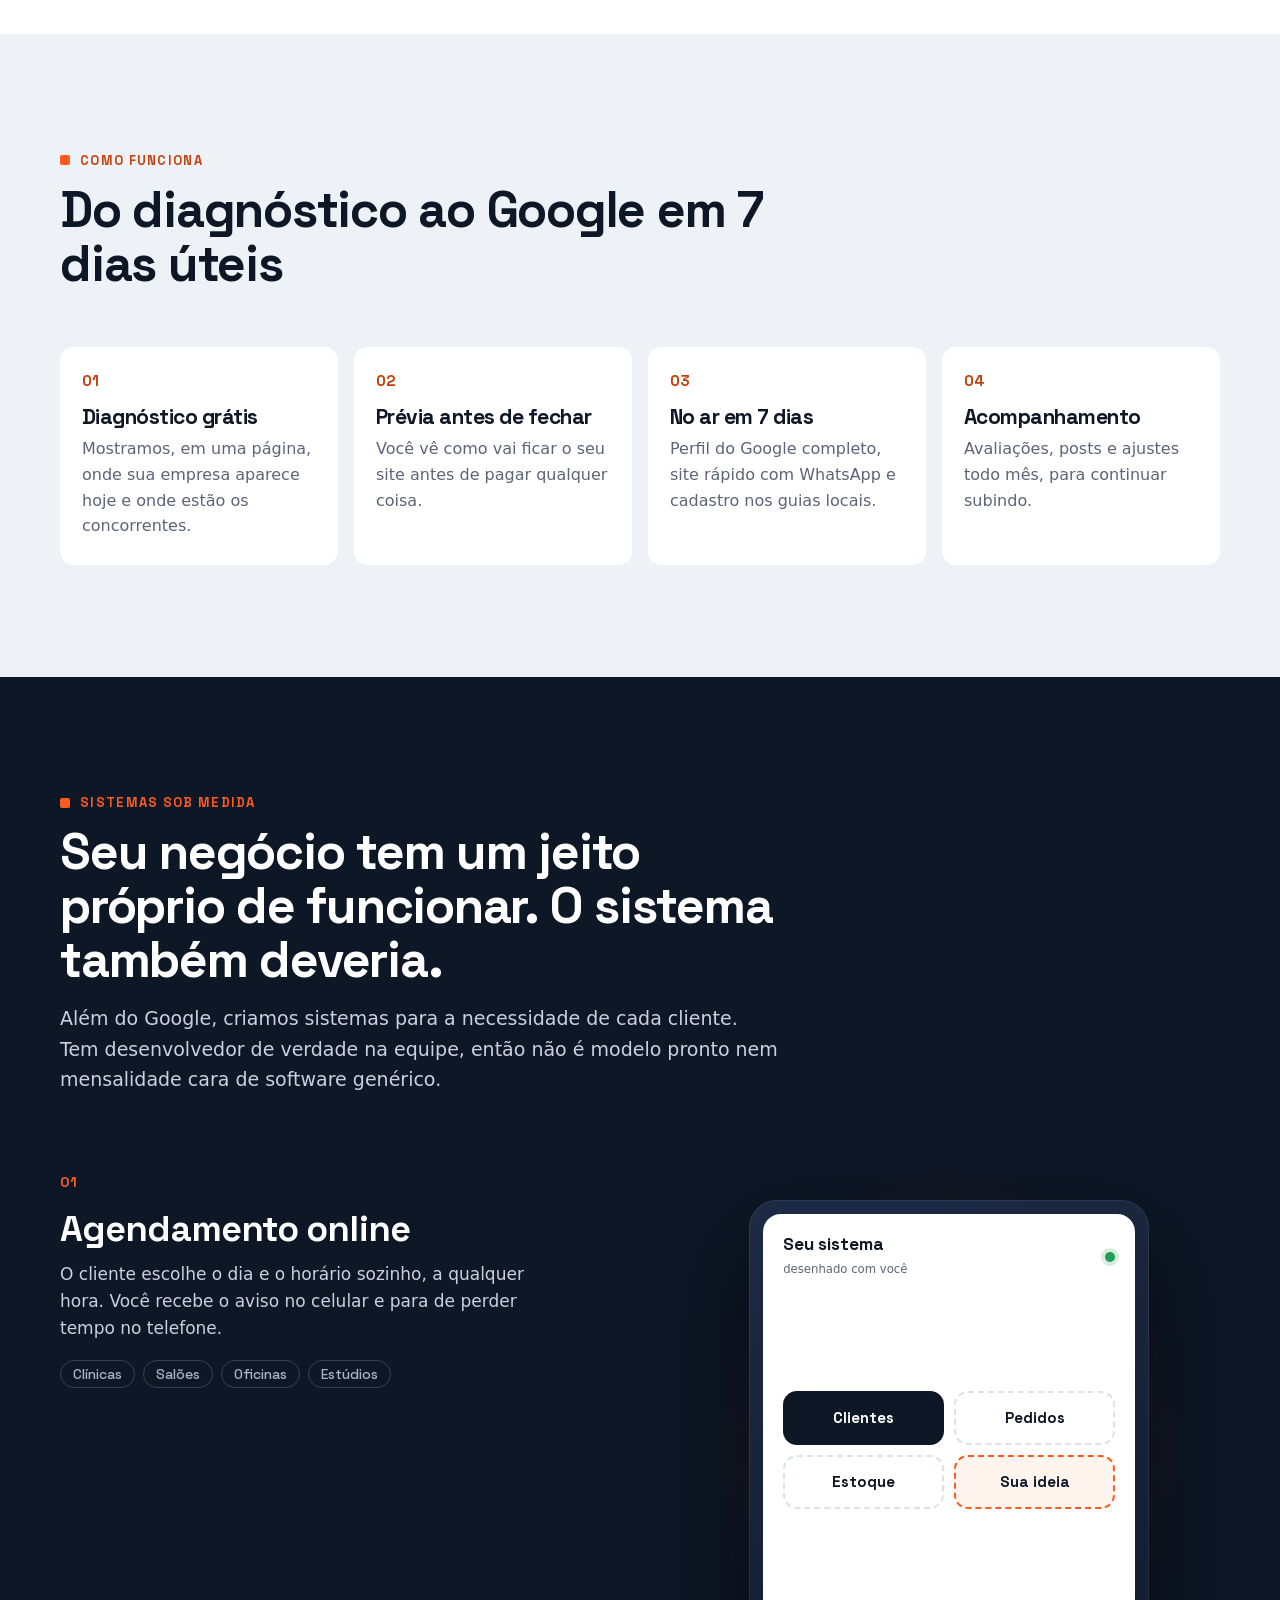
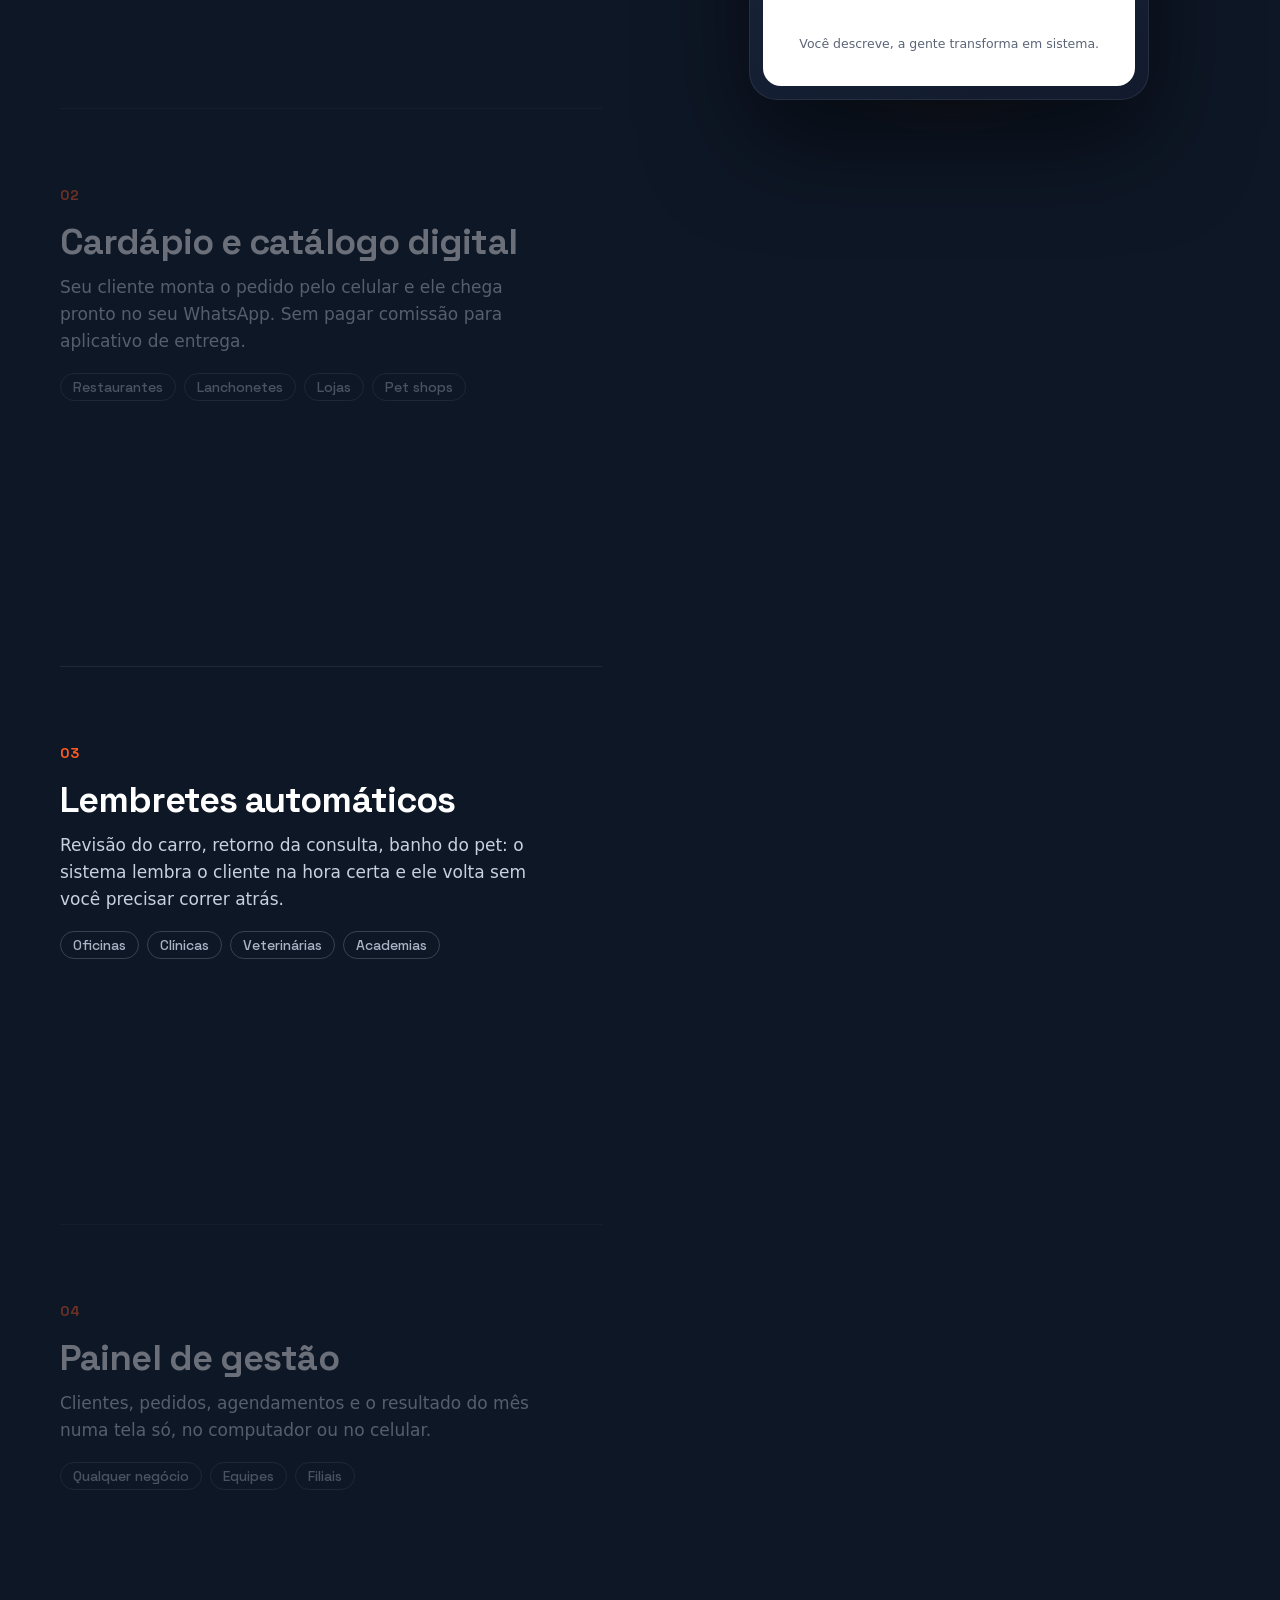
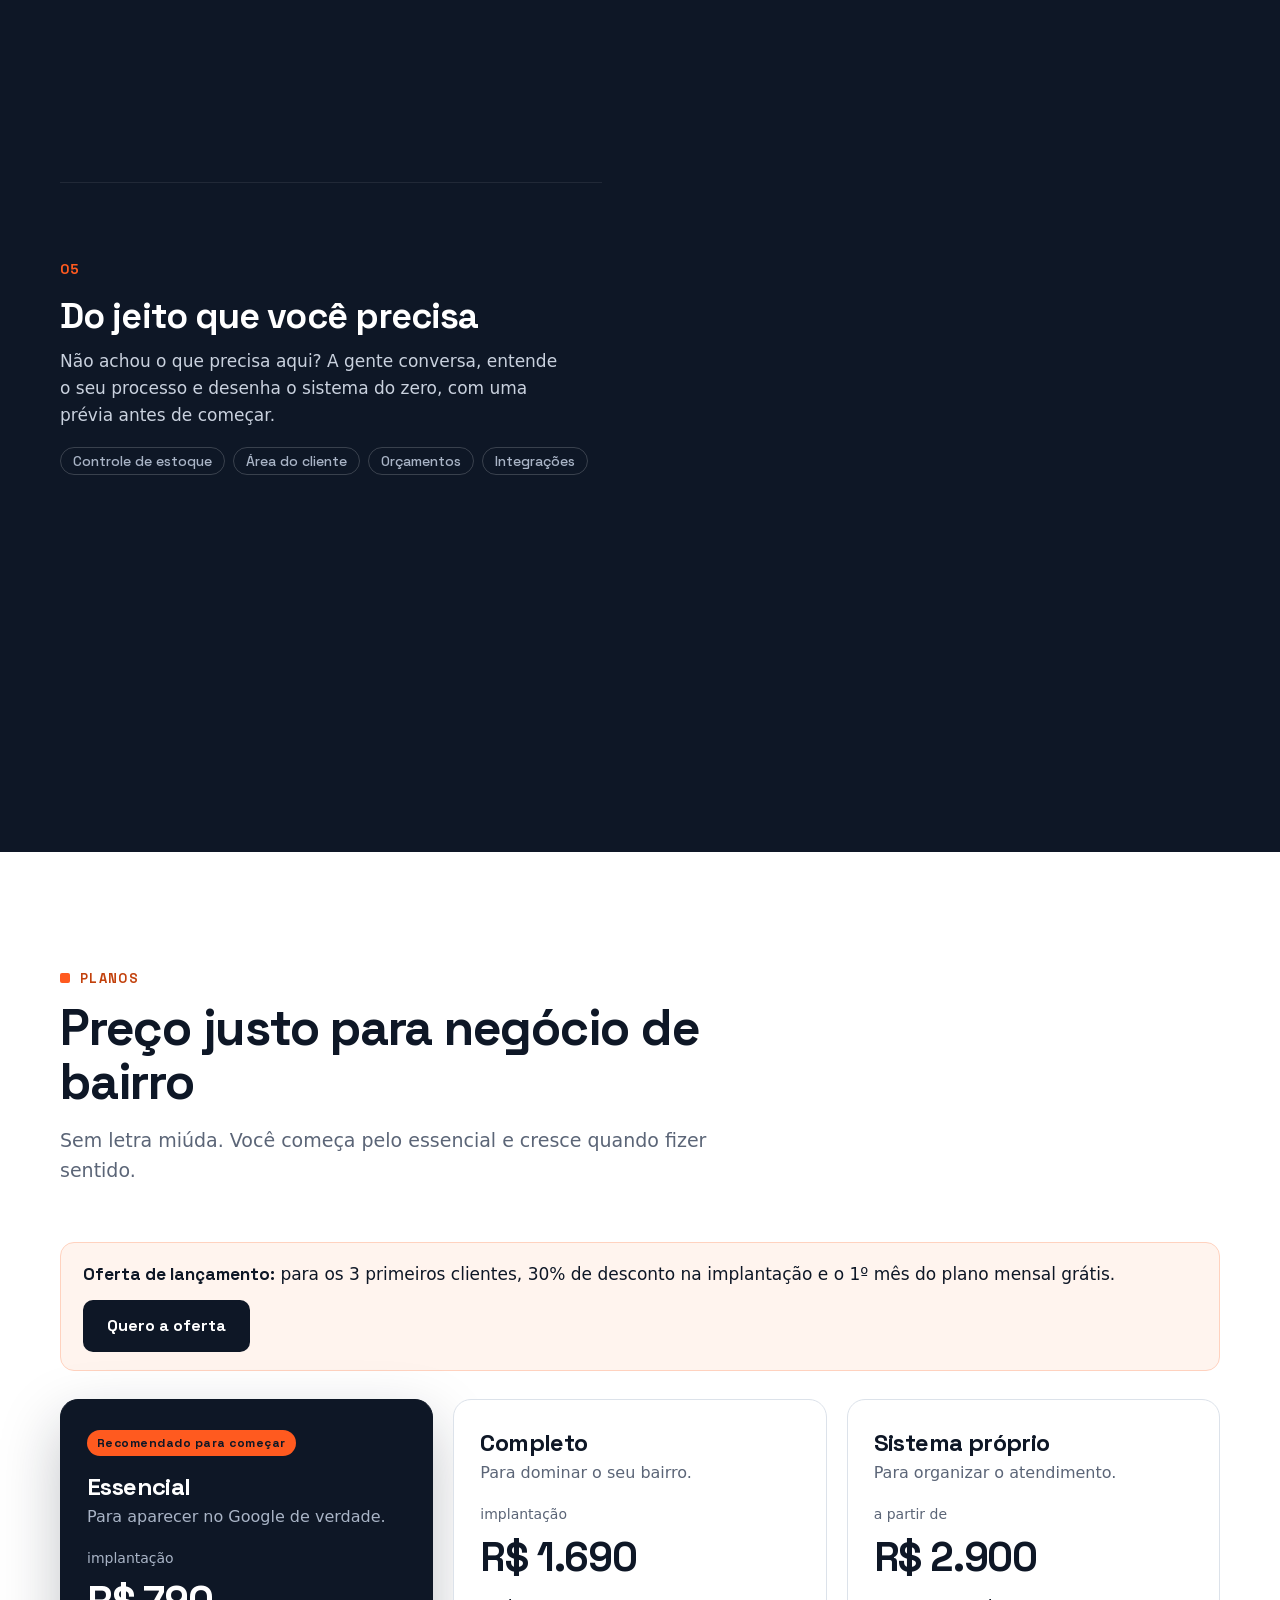
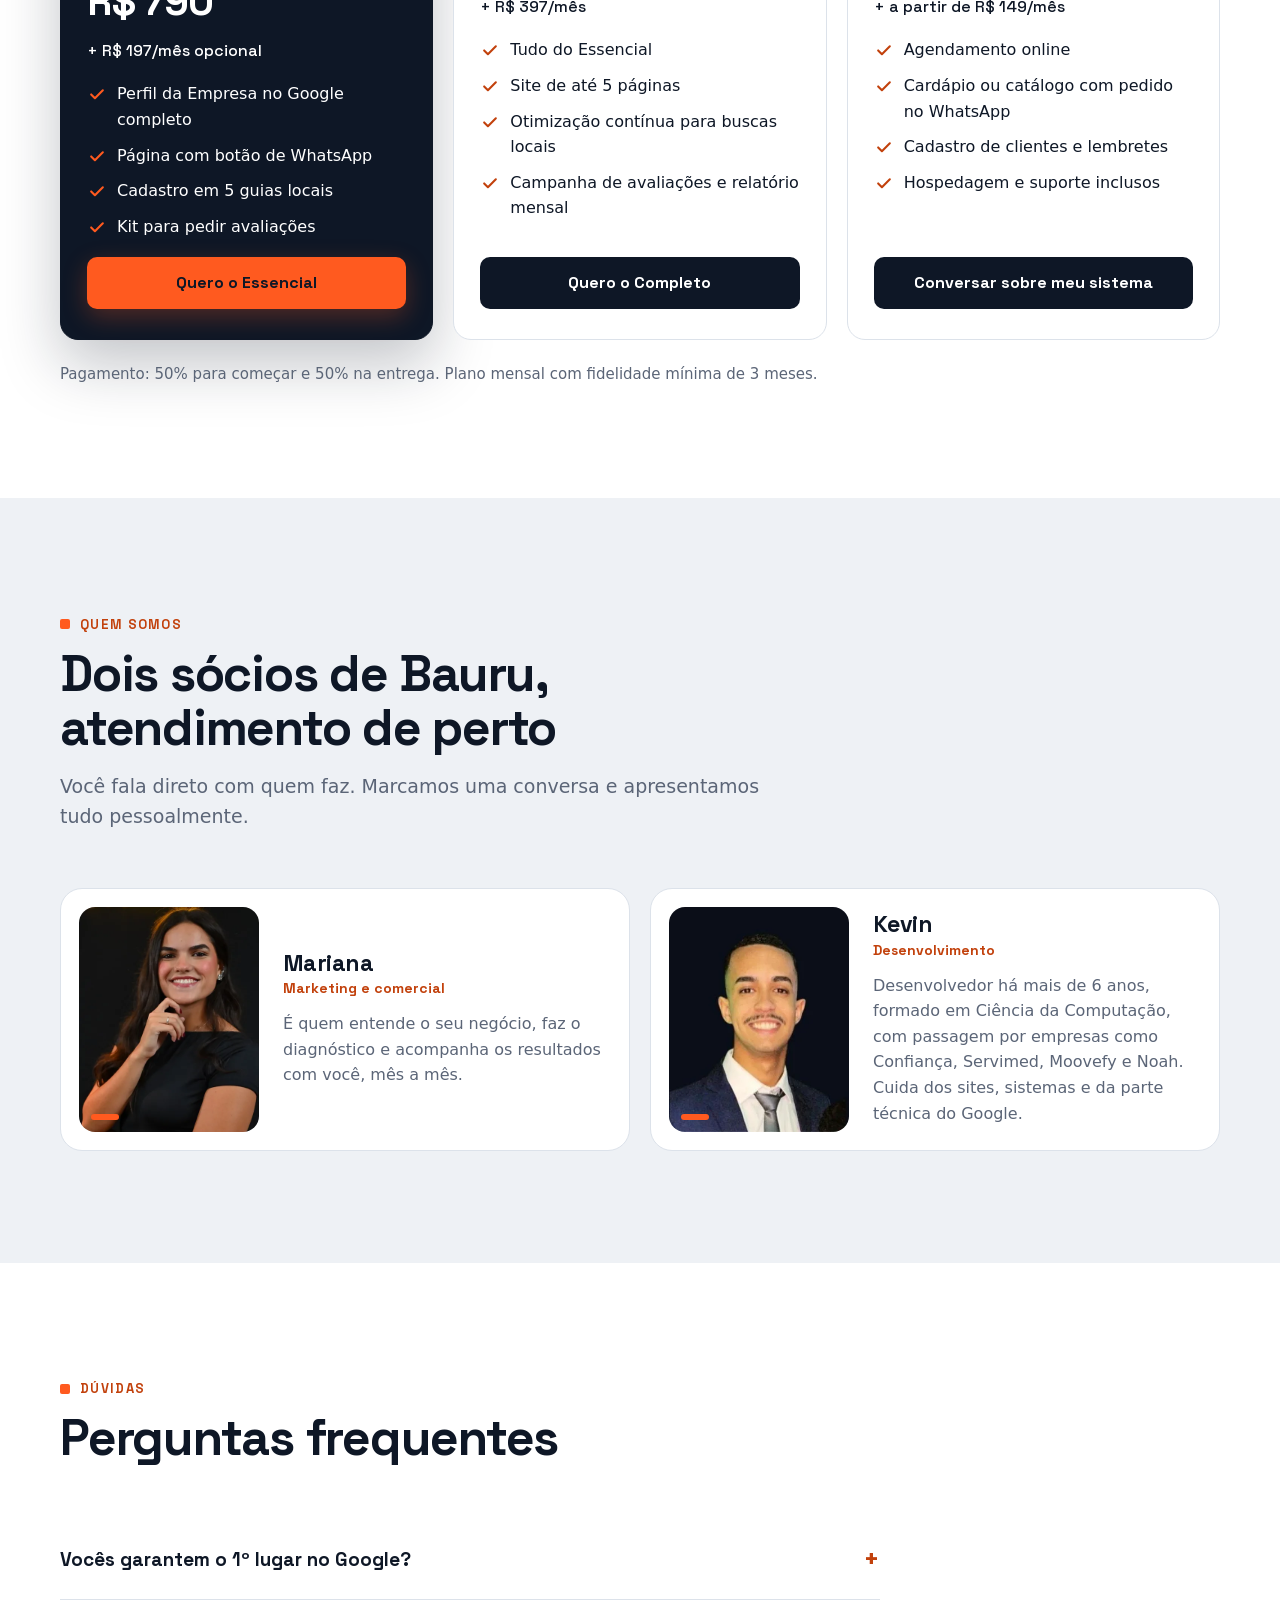
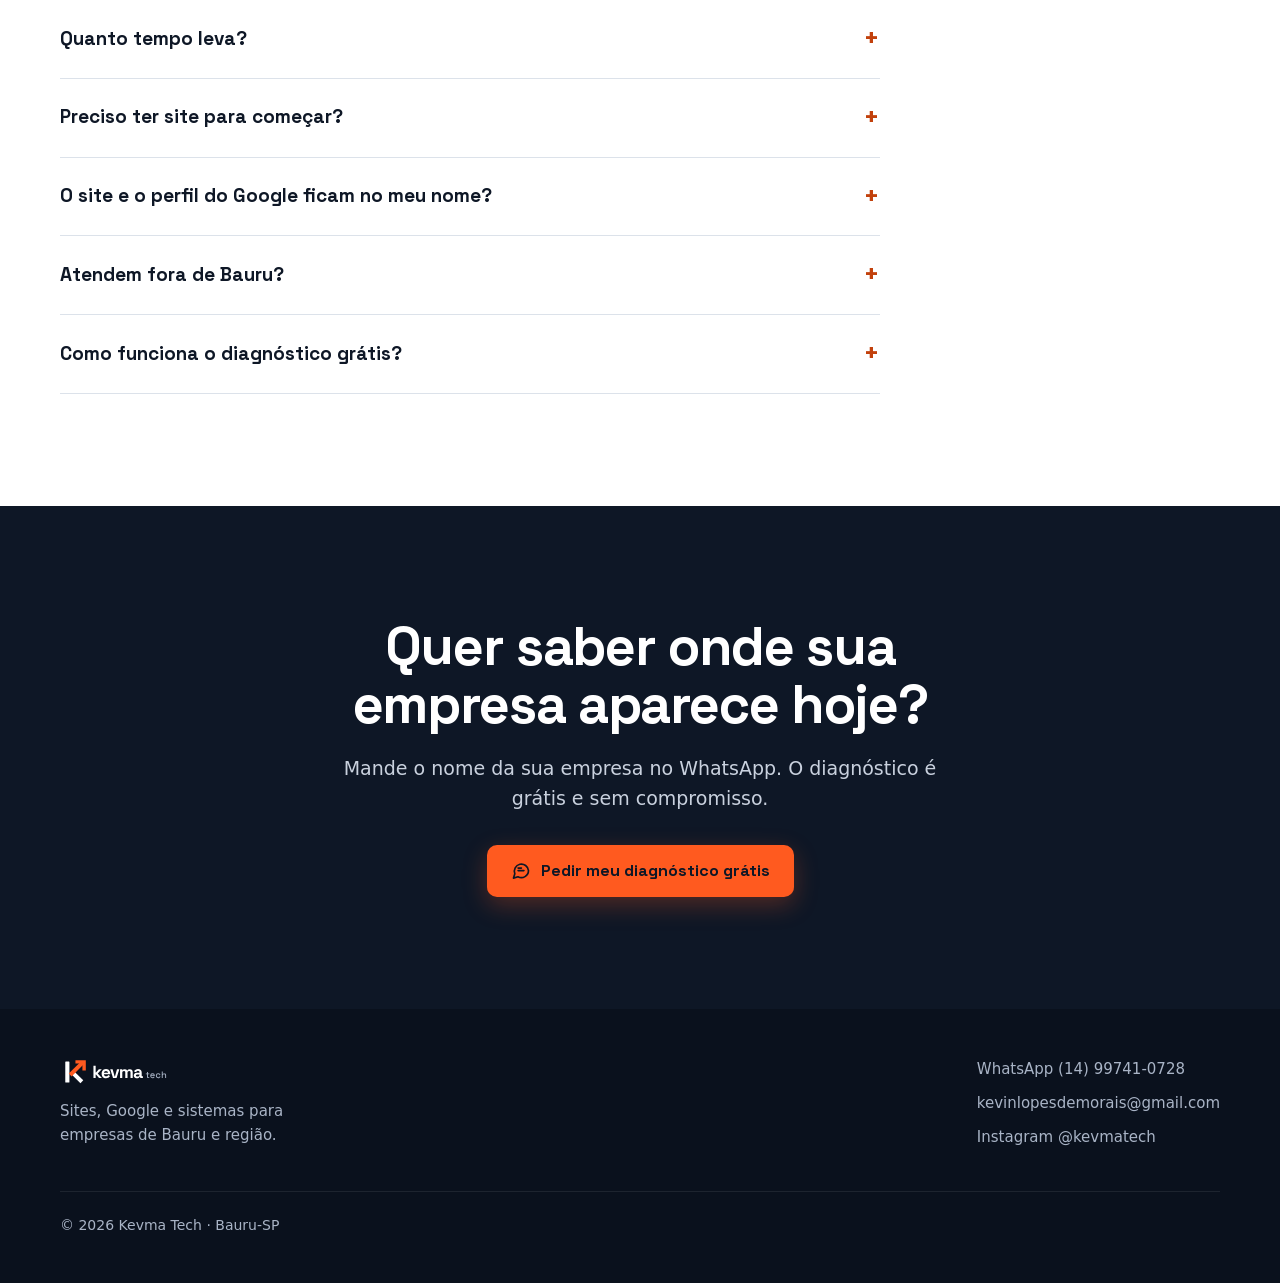
==== commit 2ec9c921: "feat: animações, seção de sistemas sob medida e fotos da equipe - Busca da abertura animada (sua emp" ====
--- a/index.html
+++ b/index.html
@@ -22,6 +22,8 @@
 <link rel="apple-touch-icon" href="assets/apple-touch-icon.png">
 <link rel="preload" href="assets/fonts/space-grotesk-700.woff" as="font" type="font/woff" crossorigin>
 <link rel="stylesheet" href="styles.css">
+<script>document.documentElement.classList.add('js')</script>
+<script src="main.js" defer></script>
 <script type="application/ld+json">
 {
   "@context": "https://schema.org",
@@ -52,6 +54,7 @@
   <symbol id="i-sobe" viewBox="0 0 24 24"><path d="M6 18 18 6M9 6h9v9" fill="none" stroke="currentColor" stroke-width="2.5" stroke-linecap="square"/></symbol>
 </svg>
 
+<div class="progresso" aria-hidden="true"></div>
 <a class="pular" href="#conteudo">Pular para o conteúdo</a>
 
 <header class="topo">
@@ -59,6 +62,7 @@
     <a class="logo" href="#conteudo" aria-label="Kevma Tech, início"><img src="assets/logo-horizontal-negativo.svg" alt="Kevma Tech" width="146" height="40"></a>
     <nav class="nav" aria-label="Principal">
       <a href="#como-funciona">Como funciona</a>
+      <a href="#sistemas">Sistemas</a>
       <a href="#planos">Planos</a>
       <a href="#sobre">Quem somos</a>
       <a href="#duvidas">Dúvidas</a>
@@ -85,19 +89,34 @@
         </ul>
       </div>
 
-      <figure class="busca" aria-label="Ilustração: sua empresa subindo para o primeiro lugar numa busca do Google" style="margin:0">
+      <figure class="busca" data-busca aria-label="Ilustração: sua empresa subindo para o primeiro lugar numa busca do Google" style="margin:0">
         <div class="busca-barra"><svg aria-hidden="true"><use href="#i-busca"/></svg>oficina mecânica perto de mim</div>
-        <div class="resultado voce">
-          <span class="pos">1º</span>
-          <div><strong>Sua empresa</strong><small>Aberto agora · WhatsApp · fotos</small></div>
-          <span class="subiu"><svg aria-hidden="true"><use href="#i-sobe"/></svg>subiu</span>
-        </div>
-        <div class="resultado"><span class="pos">2º</span><div class="linhas"><span></span><span></span></div></div>
-        <div class="resultado"><span class="pos">3º</span><div class="linhas"><span></span><span></span></div></div>
-        <div class="resultado antes"><span class="pos">8º</span><div class="linhas"><span></span><span></span></div></div>
+        <ol class="ranking" aria-hidden="true">
+          <li class="resultado voce" style="--slot:0">
+            <span class="pos" data-pos>1º</span>
+            <div><strong>Sua empresa</strong><small>Aberto agora · WhatsApp · fotos</small></div>
+            <span class="subiu"><svg aria-hidden="true"><use href="#i-sobe"/></svg>subiu</span>
+          </li>
+          <li class="resultado" style="--slot:1"><span class="pos">2º</span><div class="linhas"><span></span><span></span></div></li>
+          <li class="resultado" style="--slot:2"><span class="pos">3º</span><div class="linhas"><span></span><span></span></div></li>
+          <li class="resultado" style="--slot:3"><span class="pos">4º</span><div class="linhas"><span></span><span></span></div></li>
+        </ol>
       </figure>
     </div>
   </section>
+
+  <div class="faixa" role="region" aria-label="Segmentos que atendemos">
+    <div class="faixa-trilho">
+      <div class="faixa-grupo">
+        <span>Oficinas</span><span>Clínicas</span><span>Restaurantes</span><span>Pet shops</span><span>Academias</span>
+        <span>Salões de beleza</span><span>Advogados</span><span>Imobiliárias</span><span>Lojas</span><span>Contadores</span>
+      </div>
+      <div class="faixa-grupo" aria-hidden="true">
+        <span>Oficinas</span><span>Clínicas</span><span>Restaurantes</span><span>Pet shops</span><span>Academias</span>
+        <span>Salões de beleza</span><span>Advogados</span><span>Imobiliárias</span><span>Lojas</span><span>Contadores</span>
+      </div>
+    </div>
+  </div>
 
   <section aria-labelledby="t-dores">
     <div class="container">
@@ -135,6 +154,91 @@
         <li class="passo"><h3>No ar em 7 dias</h3><p>Perfil do Google completo, site rápido com WhatsApp e cadastro nos guias locais.</p></li>
         <li class="passo"><h3>Acompanhamento</h3><p>Avaliações, posts e ajustes todo mês, para continuar subindo.</p></li>
       </ol>
+    </div>
+  </section>
+
+  <section class="sistemas-sec" id="sistemas" aria-labelledby="t-sistemas">
+    <div class="container">
+      <div class="cabeca">
+        <span class="etiqueta">Sistemas sob medida</span>
+        <h2 id="t-sistemas">Seu negócio tem um jeito próprio de funcionar. O sistema também deveria.</h2>
+        <p>Além do Google, criamos sistemas para a necessidade de cada cliente. Tem desenvolvedor de verdade na equipe, então não é modelo pronto nem mensalidade cara de software genérico.</p>
+      </div>
+
+      <div class="historia" data-historia>
+        <div class="historia-passos">
+          <article class="hpasso ativo" data-tela="agenda">
+            <span class="hnum">01</span>
+            <h3>Agendamento online</h3>
+            <p>O cliente escolhe o dia e o horário sozinho, a qualquer hora. Você recebe o aviso no celular e para de perder tempo no telefone.</p>
+            <ul class="chips"><li>Clínicas</li><li>Salões</li><li>Oficinas</li><li>Estúdios</li></ul>
+            <div class="tela" data-id="agenda" aria-hidden="true">
+              <div class="tela-topo"><div><b>Agendar horário</b><br><small>Seu negócio · Bauru</small></div><span class="ponto"></span></div>
+              <div class="dias"><span>Seg<small>12</small></span><span>Ter<small>13</small></span><span class="hoje">Qua<small>14</small></span><span>Qui<small>15</small></span><span>Sex<small>16</small></span></div>
+              <div class="horarios"><span class="ocupado">08:00</span><span>09:00</span><span class="ocupado">10:00</span><span class="escolhido">11:00 ✓</span><span>14:00</span><span>15:30</span></div>
+              <div class="aviso"><span class="ponto"></span><div><b>Novo agendamento</b><br>Ana · quarta, 11:00</div></div>
+            </div>
+          </article>
+
+          <article class="hpasso" data-tela="cardapio">
+            <span class="hnum">02</span>
+            <h3>Cardápio e catálogo digital</h3>
+            <p>Seu cliente monta o pedido pelo celular e ele chega pronto no seu WhatsApp. Sem pagar comissão para aplicativo de entrega.</p>
+            <ul class="chips"><li>Restaurantes</li><li>Lanchonetes</li><li>Lojas</li><li>Pet shops</li></ul>
+            <div class="tela" data-id="cardapio" aria-hidden="true">
+              <div class="tela-topo"><div><b>Cardápio</b><br><small>Aberto até 23h</small></div><span class="ponto"></span></div>
+              <div class="item-menu"><span class="foto-prato"></span><div><b>Combo da casa</b><small>Lanche, batata e bebida</small></div><span class="mais">+</span></div>
+              <div class="item-menu"><span class="foto-prato"></span><div><b>Porção especial</b><small>Serve 2 pessoas</small></div><span class="mais">+</span></div>
+              <div class="item-menu"><span class="foto-prato"></span><div><b>Sobremesa</b><small>Feita na hora</small></div><span class="mais">+</span></div>
+              <div class="carrinho"><span>2 itens no pedido</span><span>Pedir no WhatsApp →</span></div>
+            </div>
+          </article>
+
+          <article class="hpasso" data-tela="lembrete">
+            <span class="hnum">03</span>
+            <h3>Lembretes automáticos</h3>
+            <p>Revisão do carro, retorno da consulta, banho do pet: o sistema lembra o cliente na hora certa e ele volta sem você precisar correr atrás.</p>
+            <ul class="chips"><li>Oficinas</li><li>Clínicas</li><li>Veterinárias</li><li>Academias</li></ul>
+            <div class="tela" data-id="lembrete" aria-hidden="true">
+              <div class="tela-topo"><div><b>WhatsApp</b><br><small>mensagem automática</small></div><span class="ponto"></span></div>
+              <div class="conversa">
+                <div class="balao">Olá, João! Sua troca de óleo vence na semana que vem. Quer deixar agendado?<small>09:00</small></div>
+                <div class="balao meu">Quero sim! Sábado de manhã dá?<small>09:04</small></div>
+                <div class="botoes-balao"><span>Ver horários</span><span>Falar com a loja</span></div>
+              </div>
+            </div>
+          </article>
+
+          <article class="hpasso" data-tela="painel">
+            <span class="hnum">04</span>
+            <h3>Painel de gestão</h3>
+            <p>Clientes, pedidos, agendamentos e o resultado do mês numa tela só, no computador ou no celular.</p>
+            <ul class="chips"><li>Qualquer negócio</li><li>Equipes</li><li>Filiais</li></ul>
+            <div class="tela" data-id="painel" aria-hidden="true">
+              <div class="tela-topo"><div><b>Resumo da semana</b><br><small>Exemplo ilustrativo</small></div><span class="ponto"></span></div>
+              <div class="kpis"><div><small>Pedidos</small><b>148</b></div><div><small>Clientes novos</small><b>23</b></div></div>
+              <div class="barras"><span style="--h:42%"></span><span style="--h:58%"></span><span style="--h:51%"></span><span style="--h:66%"></span><span style="--h:72%"></span><span style="--h:63%"></span><span style="--h:88%"></span></div>
+              <div class="legenda"><span>Seg</span><span>Ter</span><span>Qua</span><span>Qui</span><span>Sex</span><span>Sáb</span><span>Dom</span></div>
+            </div>
+          </article>
+
+          <article class="hpasso" data-tela="medida">
+            <span class="hnum">05</span>
+            <h3>Do jeito que você precisa</h3>
+            <p>Não achou o que precisa aqui? A gente conversa, entende o seu processo e desenha o sistema do zero, com uma prévia antes de começar.</p>
+            <ul class="chips"><li>Controle de estoque</li><li>Área do cliente</li><li>Orçamentos</li><li>Integrações</li></ul>
+            <div class="tela" data-id="medida" aria-hidden="true">
+              <div class="tela-topo"><div><b>Seu sistema</b><br><small>desenhado com você</small></div><span class="ponto"></span></div>
+              <div class="blocos"><span class="bloco cheio">Clientes</span><span class="bloco">Pedidos</span><span class="bloco">Estoque</span><span class="bloco laranja">Sua ideia</span></div>
+              <p class="rodape-tela">Você descreve, a gente transforma em sistema.</p>
+            </div>
+          </article>
+        </div>
+
+        <div class="historia-palco" aria-hidden="true">
+          <div class="palco-fixo"><div class="dispositivo" data-palco></div></div>
+        </div>
+      </div>
     </div>
   </section>
 
@@ -193,23 +297,7 @@
     </div>
   </section>
 
-  <section class="cinza" aria-labelledby="t-sistemas">
-    <div class="container sistemas">
-      <div class="cabeca" style="margin-bottom:0">
-        <span class="etiqueta">Algo a mais</span>
-        <h2 id="t-sistemas">Quando o WhatsApp não dá mais conta, a gente cria o sistema</h2>
-        <p>Somos uma agência com desenvolvedor de verdade na equipe. Fazemos sob medida o que o seu negócio precisa, sem mensalidade cara de software pronto.</p>
-      </div>
-      <div class="sistemas-lista">
-        <div class="sistema"><h3>Agendamento online</h3><p>O cliente marca sozinho; você recebe o aviso no celular.</p></div>
-        <div class="sistema"><h3>Cardápio digital</h3><p>Pedido direto no seu WhatsApp, sem pagar taxa de aplicativo.</p></div>
-        <div class="sistema"><h3>Lembrete de retorno</h3><p>Revisão, troca de óleo, consulta: o sistema lembra o cliente por você.</p></div>
-        <div class="sistema"><h3>Painel de gestão</h3><p>Clientes, pedidos e números do mês numa tela só.</p></div>
-      </div>
-    </div>
-  </section>
-
-  <section id="sobre" aria-labelledby="t-sobre">
+  <section class="cinza" id="sobre" aria-labelledby="t-sobre">
     <div class="container">
       <div class="cabeca">
         <span class="etiqueta">Quem somos</span>
@@ -218,7 +306,10 @@
       </div>
       <div class="sobre">
         <article class="pessoa">
-          <span class="inicial" aria-hidden="true">M</span>
+          <picture class="foto">
+            <source srcset="assets/equipe/mariana.webp" type="image/webp">
+            <img src="assets/equipe/mariana.jpg" alt="Foto da Mariana, sócia da Kevma Tech" width="480" height="600" loading="lazy" decoding="async">
+          </picture>
           <div>
             <h3>Mariana</h3>
             <p class="cargo">Marketing e comercial</p>
@@ -226,7 +317,10 @@
           </div>
         </article>
         <article class="pessoa">
-          <span class="inicial" aria-hidden="true">K</span>
+          <picture class="foto">
+            <source srcset="assets/equipe/kevin.webp" type="image/webp">
+            <img src="assets/equipe/kevin.jpg" alt="Foto do Kevin, sócio da Kevma Tech" width="320" height="400" loading="lazy" decoding="async">
+          </picture>
           <div>
             <h3>Kevin</h3>
             <p class="cargo">Desenvolvimento</p>
@@ -237,7 +331,7 @@
     </div>
   </section>
 
-  <section class="cinza" id="duvidas" aria-labelledby="t-duvidas">
+  <section id="duvidas" aria-labelledby="t-duvidas">
     <div class="container">
       <div class="cabeca">
         <span class="etiqueta">Dúvidas</span>
--- a/styles.css
+++ b/styles.css
@@ -65,7 +65,15 @@
 .garantias li::before { content: ""; width: 8px; height: 8px; background: var(--laranja); border-radius: 2px; }
 
 /* Ilustração da busca */
-.busca { background: var(--branco); color: var(--ink); border-radius: 18px; padding: 22px; box-shadow: 0 30px 80px rgba(0, 0, 0, .45); transform: rotate(1.2deg); }
+.busca { --rx: 0deg; --ry: 0deg; background: var(--branco); color: var(--ink); border-radius: 18px; padding: 22px; box-shadow: 0 30px 80px rgba(0, 0, 0, .45); transform: perspective(1000px) rotateX(var(--rx)) rotateY(var(--ry)) rotate(1.2deg); transition: transform .25s ease-out; will-change: transform; }
+.ranking { position: relative; list-style: none; margin: 0; padding: 0; height: 250px; }
+.ranking .resultado { position: absolute; left: 0; right: 0; top: calc(var(--slot) * 64px); transition: top .9s cubic-bezier(.2, .8, .2, 1), background-color .5s ease, outline-color .5s ease, opacity .5s ease; }
+.ranking .resultado + .resultado { margin-top: 0; }
+.ranking.sem-transicao .resultado, .ranking.sem-transicao .subiu { transition: none; }
+.ranking .resultado.voce.inicio { background: var(--branco); outline-color: transparent; }
+.ranking .resultado.voce.inicio .pos { background: var(--nevoa); color: var(--grafite); }
+.ranking .resultado.voce.inicio .subiu { opacity: 0; transform: translateY(-50%) scale(.6); }
+.subiu { transition: opacity .4s ease .5s, transform .4s cubic-bezier(.3, 1.6, .5, 1) .5s; }
 .busca-barra { display: flex; align-items: center; gap: 10px; border: 1px solid var(--linha); border-radius: 999px; padding: 12px 18px; font-size: 15px; color: var(--grafite); margin-bottom: 18px; }
 .busca-barra svg { width: 18px; height: 18px; color: var(--grafite); }
 .resultado { display: grid; grid-template-columns: 34px 1fr; gap: 12px; align-items: center; padding: 12px; border-radius: 12px; }
@@ -127,18 +135,119 @@
 .plano .btn { margin-top: auto; }
 .nota-planos { color: var(--grafite); font-size: 15px; margin: 22px 0 0; }
 
-/* Sistemas */
-.sistemas { display: grid; grid-template-columns: .9fr 1.1fr; gap: clamp(32px, 5vw, 72px); align-items: center; }
-.sistemas-lista { display: grid; grid-template-columns: repeat(2, minmax(0, 1fr)); gap: 14px; }
-.sistema { background: var(--branco); border-radius: var(--raio); padding: 22px; }
-.sistema h3 { font-size: 19px; margin-bottom: 6px; }
-.sistema p { margin: 0; color: var(--grafite); font-size: 15.5px; }
+/* Faixa de segmentos (rolagem infinita) */
+.faixa { background: var(--laranja); color: var(--ink); overflow: hidden; padding: 16px 0; border-block: 1px solid #E44A12; }
+.faixa-trilho { display: flex; width: max-content; animation: faixa 38s linear infinite; }
+.faixa:hover .faixa-trilho { animation-play-state: paused; }
+.faixa-grupo { display: flex; align-items: center; flex: none; }
+.faixa-grupo span { font: 700 clamp(18px, 2.2vw, 24px)/1 var(--titulo); letter-spacing: -0.01em; padding: 0 22px; white-space: nowrap; }
+.faixa-grupo span::after { content: ""; display: inline-block; width: 10px; height: 10px; background: var(--ink); margin-left: 44px; transform: rotate(45deg) translateY(-3px); }
+@keyframes faixa { to { transform: translateX(-50%); } }
+
+/* Sistemas sob medida: rolagem com palco fixo */
+.sistemas-sec { background: var(--ink); color: var(--branco); position: relative; overflow: clip; }
+.sistemas-sec .cabeca p { color: #C9D1DE; }
+.sistemas-sec .etiqueta { color: var(--laranja); }
+.historia { display: grid; grid-template-columns: minmax(0, 1fr) minmax(0, 1fr); gap: clamp(32px, 6vw, 96px); }
+.historia-passos { display: grid; gap: 0; }
+.hpasso { padding: 8vh 0; border-top: 1px solid rgba(255, 255, 255, .08); transition: opacity .5s ease; }
+.hpasso:first-child { border-top: 0; padding-top: 2vh; }
+.com-palco .hpasso { opacity: .38; min-height: 62vh; }
+.com-palco .hpasso.ativo { opacity: 1; }
+.hnum { font: 700 14px/1 var(--titulo); color: var(--laranja); letter-spacing: .1em; }
+.hpasso h3 { font-size: clamp(26px, 3vw, 36px); margin: 14px 0 12px; }
+.hpasso p { color: #C9D1DE; margin: 0 0 18px; max-width: 46ch; }
+.chips { display: flex; flex-wrap: wrap; gap: 8px; list-style: none; margin: 0; padding: 0; }
+.chips li { border: 1px solid rgba(255, 255, 255, .18); border-radius: 999px; padding: 6px 12px; font: 500 14px/1 var(--titulo); color: var(--grafite-claro); }
+.historia-palco { display: none; }
+.com-palco .historia-palco { display: block; }
+.com-palco .hpasso .tela { display: none; }
+.palco-fixo { position: sticky; top: 120px; height: min(600px, calc(100vh - 160px)); display: grid; place-items: center; }
+.dispositivo { position: relative; width: min(400px, 100%); aspect-ratio: 4 / 5; border-radius: 28px; background: linear-gradient(160deg, #1d2a44, #121b2d); padding: 14px; box-shadow: 0 40px 100px rgba(0, 0, 0, .55), inset 0 0 0 1px rgba(255, 255, 255, .08); }
+.dispositivo::before { content: ""; position: absolute; inset: -40px; background: radial-gradient(closest-side, rgba(255, 90, 31, .22), transparent); z-index: -1; filter: blur(10px); }
+.com-palco .dispositivo .tela { position: absolute; inset: 14px; opacity: 0; transform: translateY(24px) scale(.97); transition: opacity .5s ease, transform .6s cubic-bezier(.2, .8, .2, 1); pointer-events: none; }
+.com-palco .dispositivo .tela.ativa { opacity: 1; transform: none; }
+
+/* Telas ilustrativas dos sistemas */
+.tela { background: var(--branco); color: var(--ink); border-radius: 18px; padding: 20px; display: flex; flex-direction: column; gap: 14px; overflow: hidden; font-size: 14px; }
+.hpasso .tela { margin-top: 24px; max-width: 420px; min-height: 360px; }
+.tela-topo { display: flex; justify-content: space-between; align-items: center; }
+.tela-topo b { font: 700 17px/1.2 var(--titulo); }
+.tela-topo small { color: var(--grafite); }
+.ponto { width: 10px; height: 10px; border-radius: 50%; background: #1F9D55; box-shadow: 0 0 0 4px rgba(31, 157, 85, .18); }
+.dias { display: grid; grid-template-columns: repeat(5, minmax(0, 1fr)); gap: 6px; }
+.dias span { border-radius: 10px; background: var(--nevoa); text-align: center; padding: 8px 0; font: 700 13px/1.2 var(--titulo); color: var(--grafite); }
+.dias span small { display: block; font-weight: 500; font-size: 11px; }
+.dias .hoje { background: var(--ink); color: var(--branco); }
+.horarios { display: grid; grid-template-columns: repeat(2, minmax(0, 1fr)); gap: 8px; }
+.horarios span { border: 1px solid var(--linha); border-radius: 10px; padding: 10px; font: 500 14px/1 var(--titulo); }
+.horarios .ocupado { background: var(--nevoa); color: var(--grafite-claro); text-decoration: line-through; border-color: transparent; }
+.horarios .escolhido { background: var(--laranja); color: var(--ink); border-color: var(--laranja); }
+.aviso { margin-top: auto; background: var(--ink); color: var(--branco); border-radius: 12px; padding: 12px 14px; display: flex; gap: 10px; align-items: center; }
+.aviso b { font-family: var(--titulo); }
+.item-menu { display: grid; grid-template-columns: 52px 1fr auto; gap: 12px; align-items: center; padding: 8px 0; border-bottom: 1px solid var(--nevoa); }
+.foto-prato { width: 52px; height: 52px; border-radius: 12px; background: linear-gradient(135deg, #FFB48F, var(--laranja)); }
+.item-menu:nth-child(3) .foto-prato { background: linear-gradient(135deg, #C9D1DE, #5B6577); }
+.item-menu:nth-child(4) .foto-prato { background: linear-gradient(135deg, #FFE1A8, #F2A541); }
+.item-menu b { font-family: var(--titulo); display: block; }
+.item-menu small { color: var(--grafite); }
+.mais { width: 32px; height: 32px; border-radius: 50%; background: var(--ink); color: var(--branco); display: grid; place-items: center; font: 700 18px/1 var(--titulo); }
+.carrinho { margin-top: auto; background: #1F9D55; color: var(--branco); border-radius: 12px; padding: 14px; display: flex; justify-content: space-between; font: 700 15px/1 var(--titulo); }
+.conversa { background: #ECE5DD; border-radius: 14px; padding: 16px; display: flex; flex-direction: column; gap: 10px; flex: 1; }
+.balao { background: var(--branco); border-radius: 12px 12px 12px 4px; padding: 12px 14px; max-width: 88%; box-shadow: 0 1px 1px rgba(0, 0, 0, .08); line-height: 1.45; }
+.balao.meu { align-self: flex-end; background: #DCF8C6; border-radius: 12px 12px 4px 12px; }
+.balao small { display: block; color: var(--grafite); font-size: 11px; margin-top: 4px; text-align: right; }
+.botoes-balao { display: flex; gap: 8px; }
+.botoes-balao span { flex: 1; text-align: center; background: var(--branco); border-radius: 10px; padding: 10px; font: 700 13px/1 var(--titulo); color: #1F7A4D; }
+.kpis { display: grid; grid-template-columns: repeat(2, minmax(0, 1fr)); gap: 8px; }
+.kpis div { background: var(--nevoa); border-radius: 12px; padding: 12px; }
+.kpis small { color: var(--grafite); display: block; }
+.kpis b { font: 700 24px/1.2 var(--titulo); }
+.barras { display: flex; align-items: flex-end; gap: 8px; height: 130px; padding-top: 8px; border-bottom: 1px solid var(--linha); }
+.barras span { flex: 1; height: var(--h); background: var(--ink); border-radius: 6px 6px 0 0; transform-origin: bottom; }
+.barras span:last-child { background: var(--laranja); }
+.legenda { display: flex; justify-content: space-between; color: var(--grafite); font-size: 12px; }
+.blocos { flex: 1; display: grid; grid-template-columns: repeat(2, minmax(0, 1fr)); gap: 10px; align-content: center; }
+.bloco { border: 2px dashed var(--linha); border-radius: 14px; padding: 16px 12px; text-align: center; font: 700 15px/1.2 var(--titulo); }
+.bloco.cheio { border-style: solid; border-color: var(--ink); background: var(--ink); color: var(--branco); }
+.bloco.laranja { border-color: var(--laranja); background: var(--laranja-suave); }
+.tela .rodape-tela { color: var(--grafite); font-size: 12.5px; text-align: center; }
+
+/* Animações das telas quando ficam ativas */
+.tela.ativa .aviso { animation: sobe .6s cubic-bezier(.2, .8, .2, 1) .5s both; }
+.tela.ativa .item-menu { animation: sobe .5s ease both; }
+.tela.ativa .item-menu:nth-child(3) { animation-delay: .1s; }
+.tela.ativa .item-menu:nth-child(4) { animation-delay: .2s; }
+.tela.ativa .carrinho { animation: pulsa 1.2s ease .9s 2; }
+.tela.ativa .balao, .tela.ativa .botoes-balao { animation: estoura .45s cubic-bezier(.3, 1.5, .5, 1) both; }
+.tela.ativa .balao:nth-child(2) { animation-delay: .5s; }
+.tela.ativa .botoes-balao { animation-delay: .9s; }
+.tela.ativa .barras span { animation: cresce .8s cubic-bezier(.2, .8, .2, 1) both; }
+.tela.ativa .barras span:nth-child(2) { animation-delay: .06s; } .tela.ativa .barras span:nth-child(3) { animation-delay: .12s; }
+.tela.ativa .barras span:nth-child(4) { animation-delay: .18s; } .tela.ativa .barras span:nth-child(5) { animation-delay: .24s; }
+.tela.ativa .barras span:nth-child(6) { animation-delay: .3s; } .tela.ativa .barras span:nth-child(7) { animation-delay: .36s; }
+.tela.ativa .bloco { animation: sobe .5s ease both; }
+.tela.ativa .bloco:nth-child(2) { animation-delay: .12s; } .tela.ativa .bloco:nth-child(3) { animation-delay: .24s; } .tela.ativa .bloco:nth-child(4) { animation-delay: .36s; }
+@keyframes sobe { from { opacity: 0; transform: translateY(16px); } }
+@keyframes estoura { from { opacity: 0; transform: scale(.85); } }
+@keyframes cresce { from { transform: scaleY(0); } }
+@keyframes pulsa { 50% { transform: scale(1.04); } }
+
+/* Barra de progresso da leitura */
+.progresso { position: fixed; top: 0; left: 0; height: 3px; width: 100%; background: var(--laranja); transform-origin: 0 50%; transform: scaleX(var(--p, 0)); z-index: 40; }
+
+/* Elementos que surgem ao rolar (só com JavaScript ativo) */
+.js .revela { opacity: 0; transform: translateY(28px); transition: opacity .7s ease, transform .8s cubic-bezier(.2, .8, .2, 1); transition-delay: calc(var(--i, 0) * 90ms); }
+.js .revela.visivel { opacity: 1; transform: none; }
 
 /* Sobre */
 .sobre { display: grid; grid-template-columns: repeat(2, minmax(0, 1fr)); gap: 20px; }
-.pessoa { border: 1px solid var(--linha); border-radius: 18px; padding: 30px; display: grid; grid-template-columns: 64px 1fr; gap: 20px; align-items: start; }
-.inicial { width: 64px; height: 64px; border-radius: 16px; background: var(--ink); color: var(--branco); display: grid; place-items: center; font: 700 26px/1 var(--titulo); }
-.pessoa:nth-child(2) .inicial { background: var(--laranja); color: var(--ink); }
+.pessoa { background: var(--branco); border: 1px solid var(--linha); border-radius: 22px; padding: 18px; display: grid; grid-template-columns: 180px 1fr; gap: 24px; align-items: center; transition: box-shadow .3s ease, transform .3s ease; }
+.pessoa:hover { box-shadow: 0 20px 50px rgba(14, 23, 38, .12); transform: translateY(-4px); }
+.foto { position: relative; border-radius: 16px; overflow: hidden; aspect-ratio: 4 / 5; background: var(--ink); }
+.foto img { width: 100%; height: 100%; object-fit: cover; transition: transform .6s cubic-bezier(.2, .8, .2, 1); }
+.pessoa:hover .foto img { transform: scale(1.06); }
+.foto::after { content: ""; position: absolute; left: 12px; bottom: 12px; width: 28px; height: 6px; border-radius: 3px; background: var(--laranja); }
 .pessoa h3 { font-size: 23px; }
 .pessoa .cargo { color: var(--laranja-texto); font: 700 14px/1.4 var(--titulo); margin: 4px 0 12px; }
 .pessoa p { margin: 0; color: var(--grafite); font-size: 16px; }
@@ -171,21 +280,29 @@
 .wa svg { width: 22px; height: 22px; }
 
 @media (max-width: 980px) {
-  .hero .container, .sistemas { grid-template-columns: 1fr; }
+  .hero .container, .historia { grid-template-columns: 1fr; }
   .busca { transform: none; }
+  .hpasso { padding: 40px 0; opacity: 1; }
   .passos { grid-template-columns: repeat(2, minmax(0, 1fr)); }
   .planos, .dores { grid-template-columns: 1fr; }
   .nav a:not(.btn) { display: none; }
 }
 @media (max-width: 640px) {
   body { font-size: 16px; }
-  .passos, .sobre, .sistemas-lista { grid-template-columns: 1fr; }
-  .pessoa { grid-template-columns: 1fr; }
+  .passos, .sobre { grid-template-columns: 1fr; }
+  .pessoa { grid-template-columns: 120px 1fr; gap: 16px; align-items: start; }
+  .tela { padding: 16px; }
   .topo .logo img { height: 28px; }
   .acoes .btn { width: 100%; }
   .wa span { display: none; }
   .wa { padding: 15px; }
 }
+@media (max-width: 980px) {
+  .sobre { grid-template-columns: 1fr; }
+}
 @media (prefers-reduced-motion: reduce) {
-  * { transition: none !important; scroll-behavior: auto !important; }
-}
+  *, *::before, *::after { transition: none !important; animation: none !important; scroll-behavior: auto !important; }
+  .js .revela { opacity: 1; transform: none; }
+  .faixa-trilho { flex-wrap: wrap; width: auto; }
+  .faixa-grupo[aria-hidden="true"] { display: none; }
+}
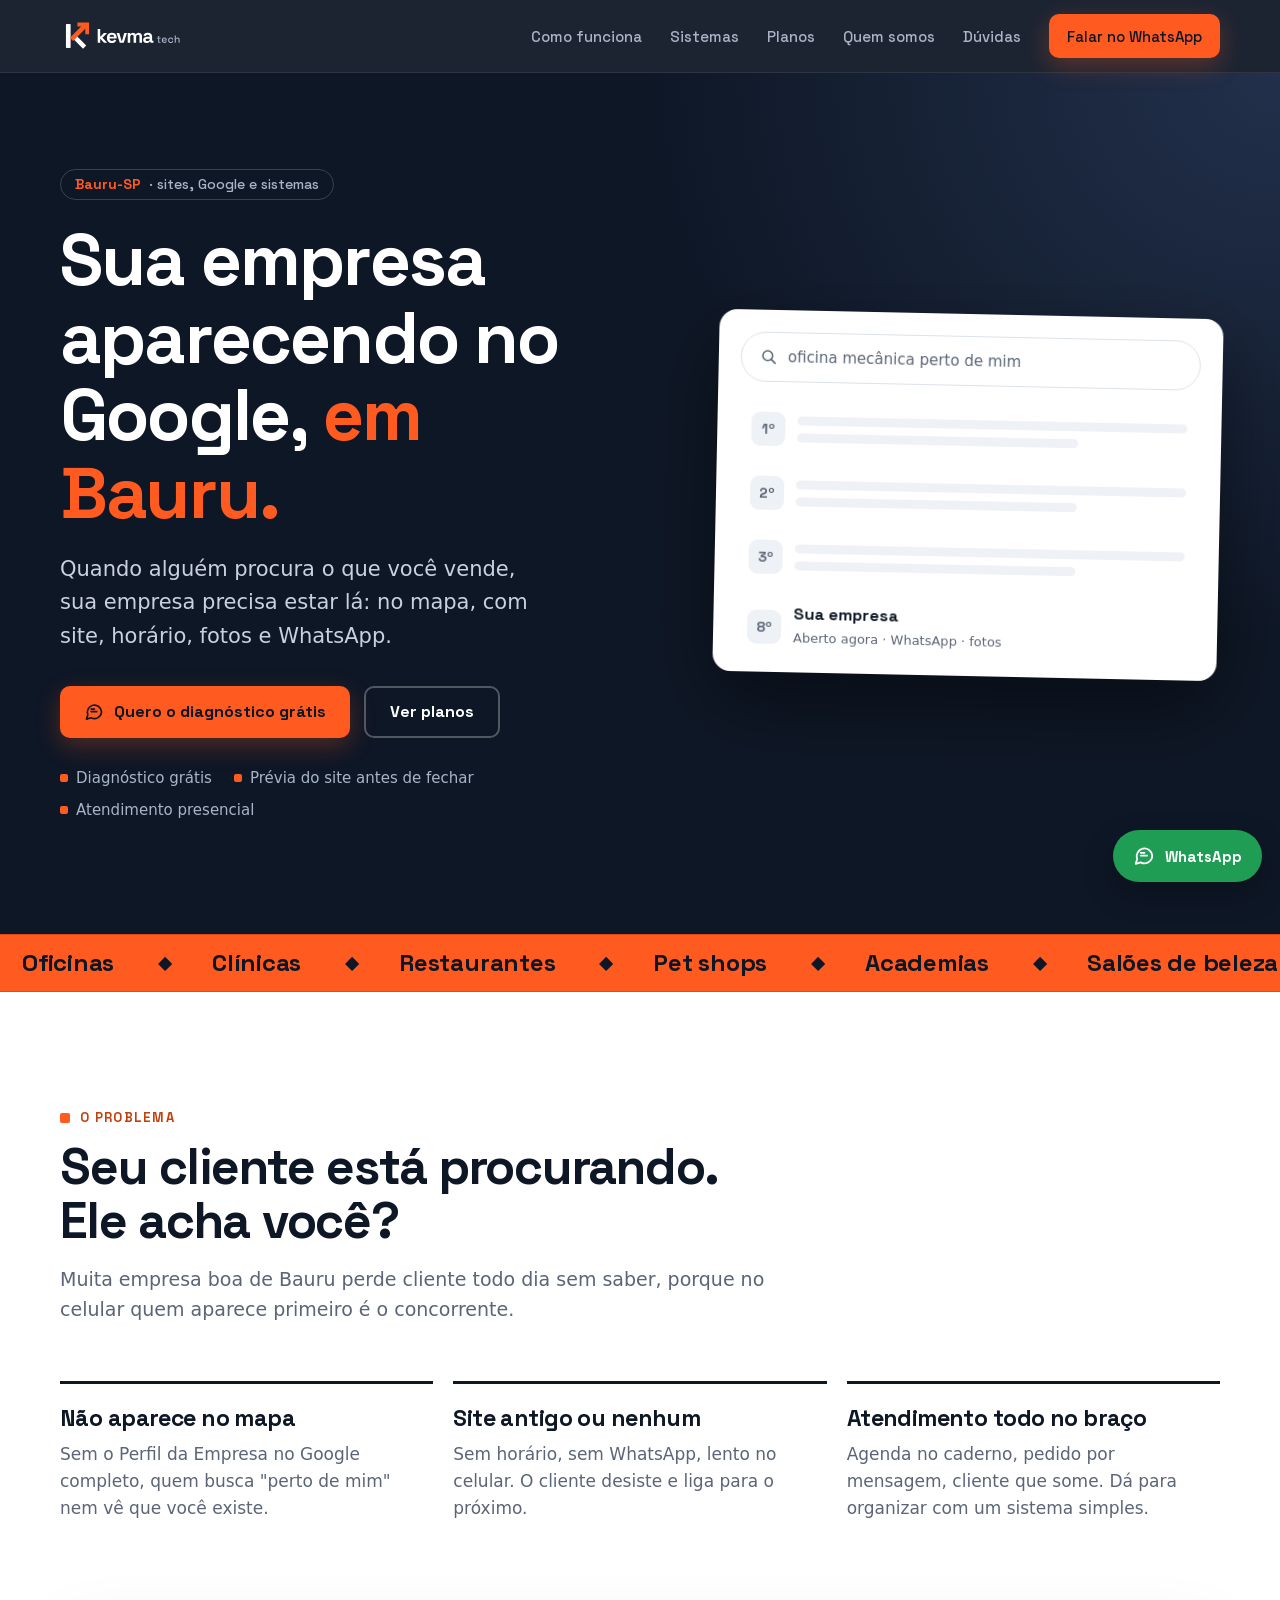
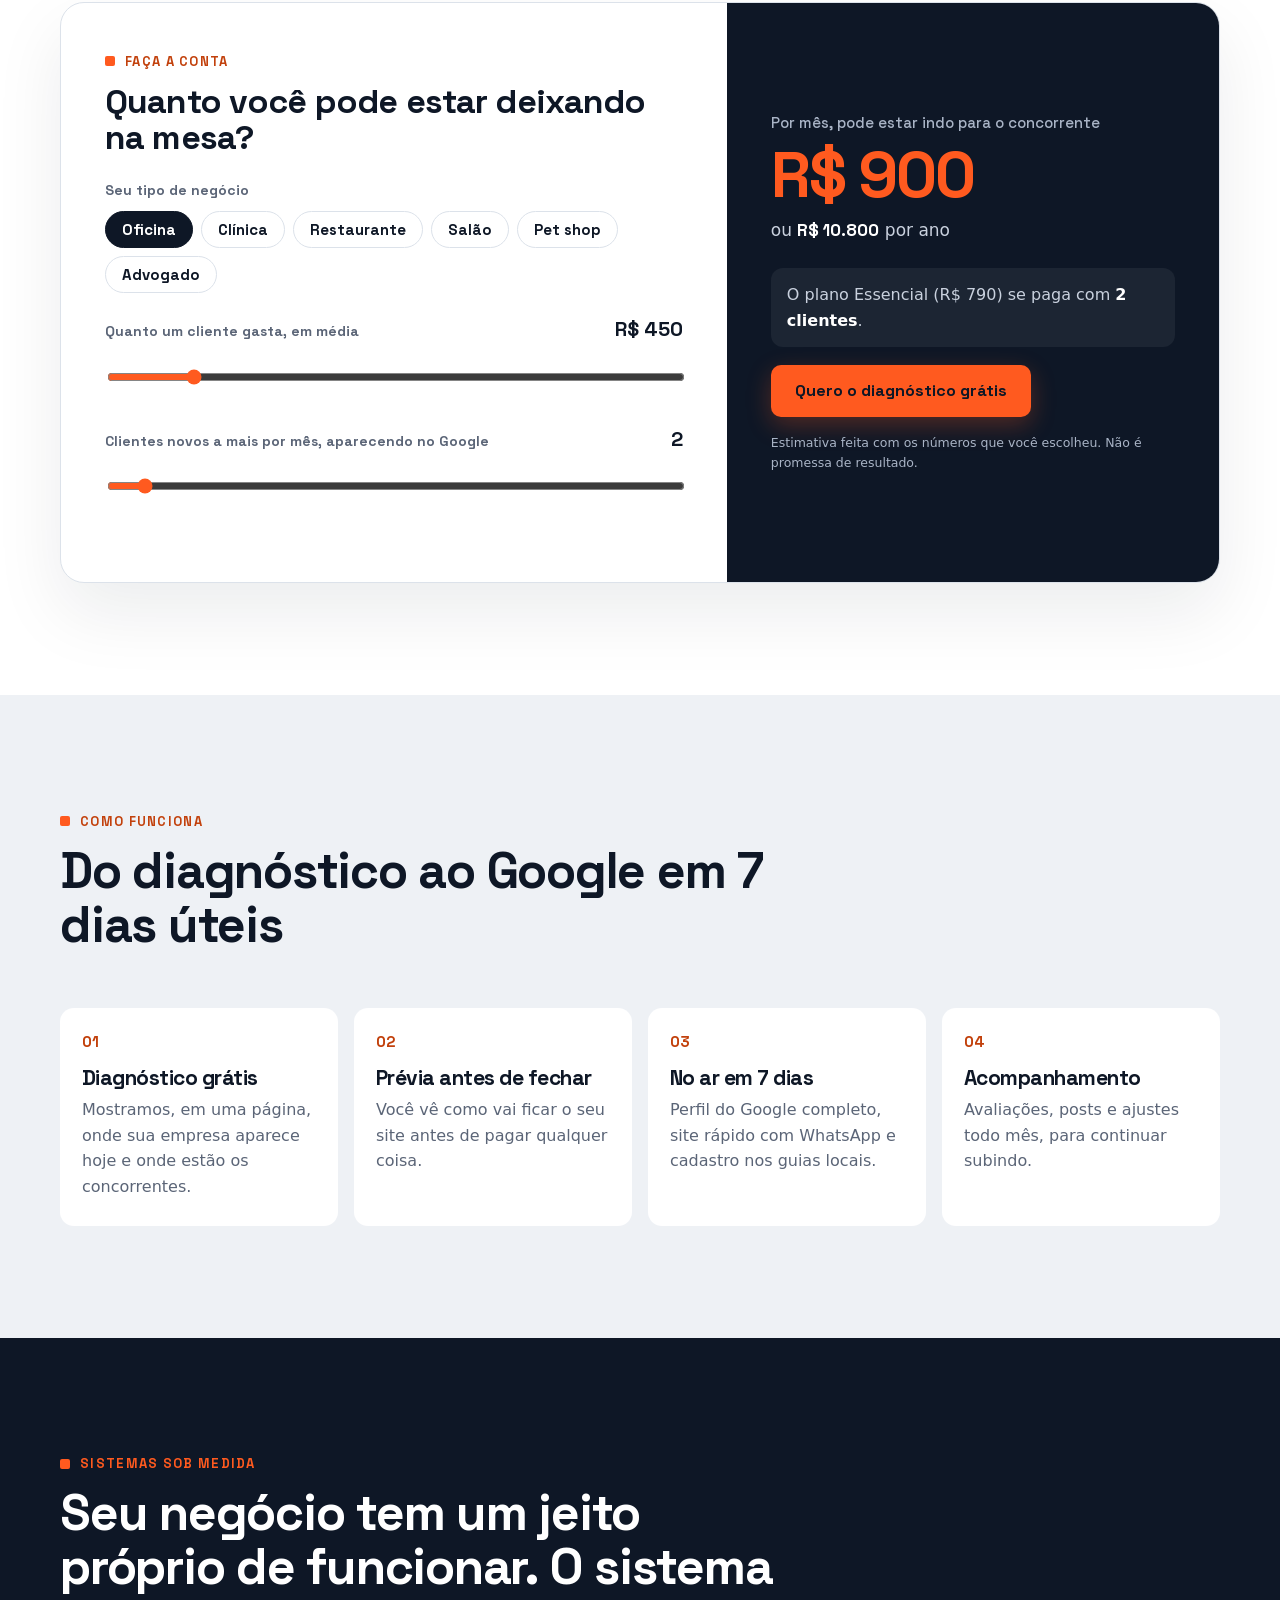
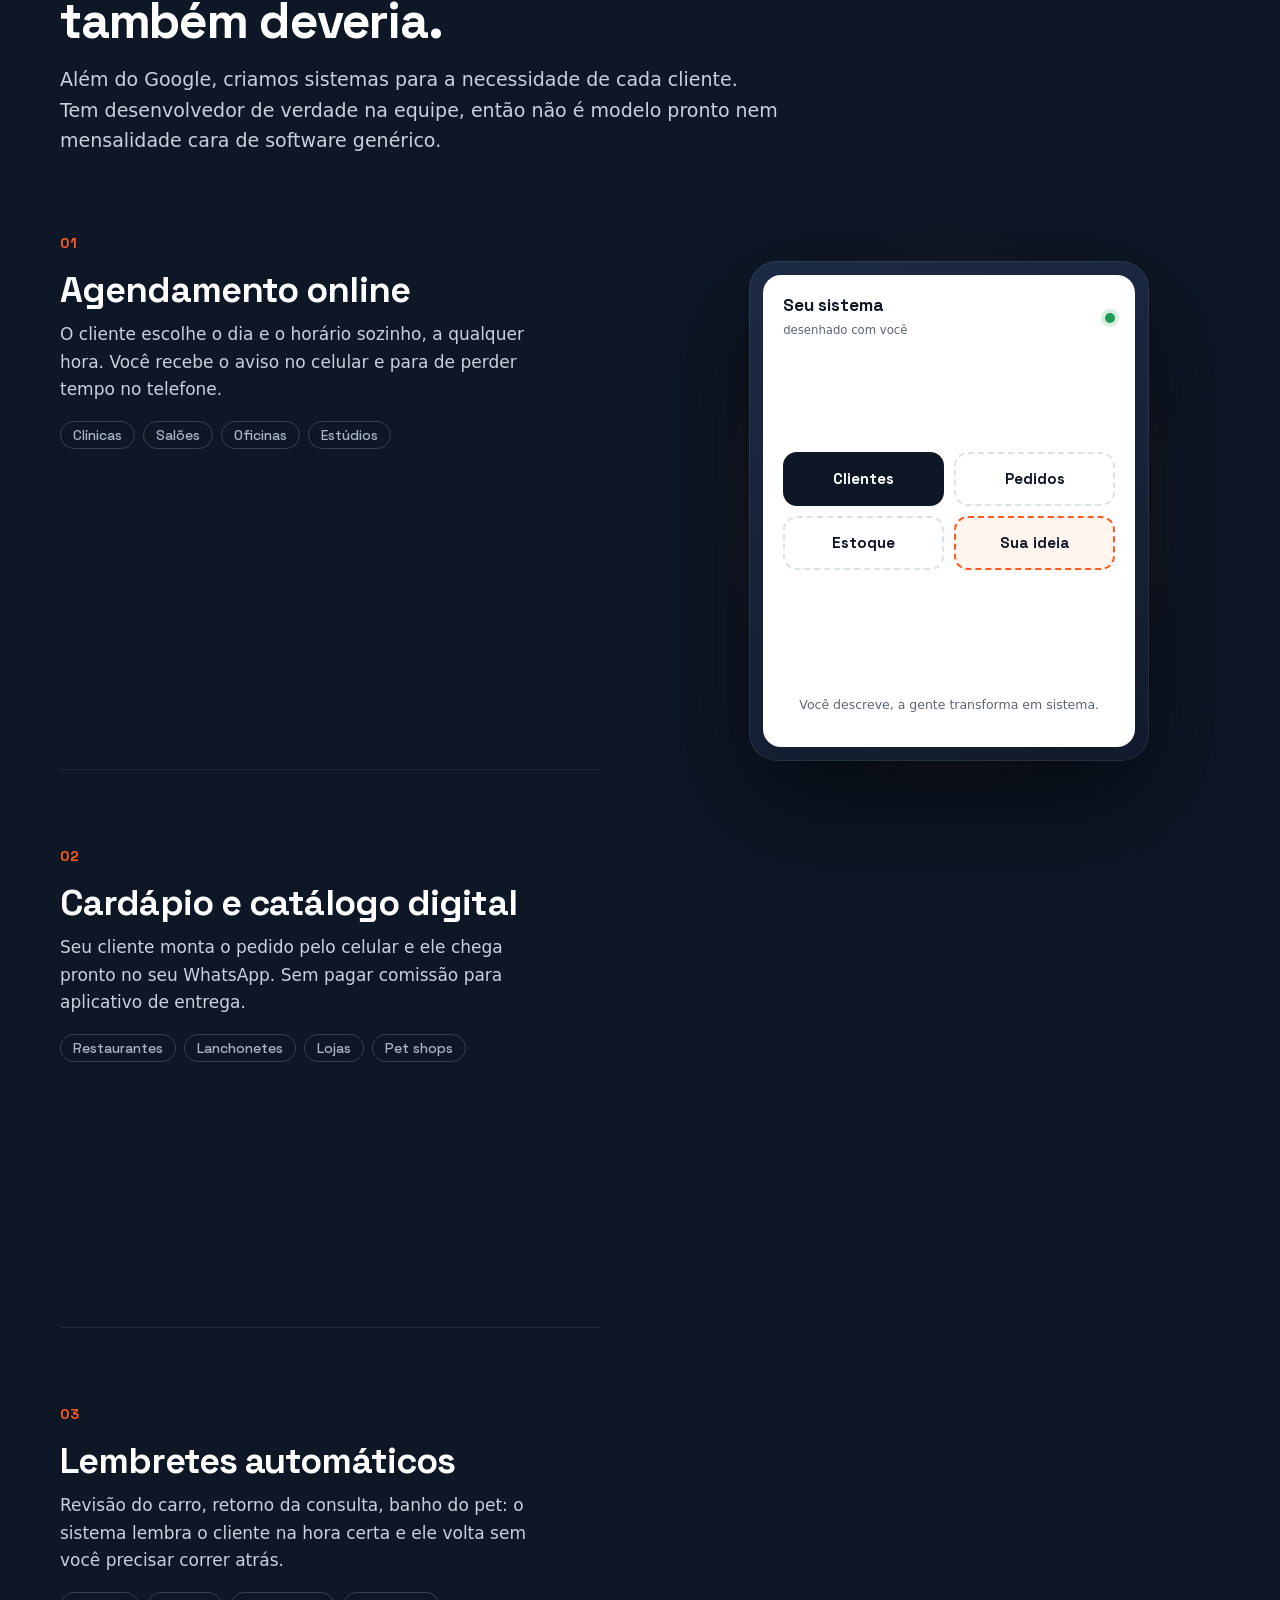
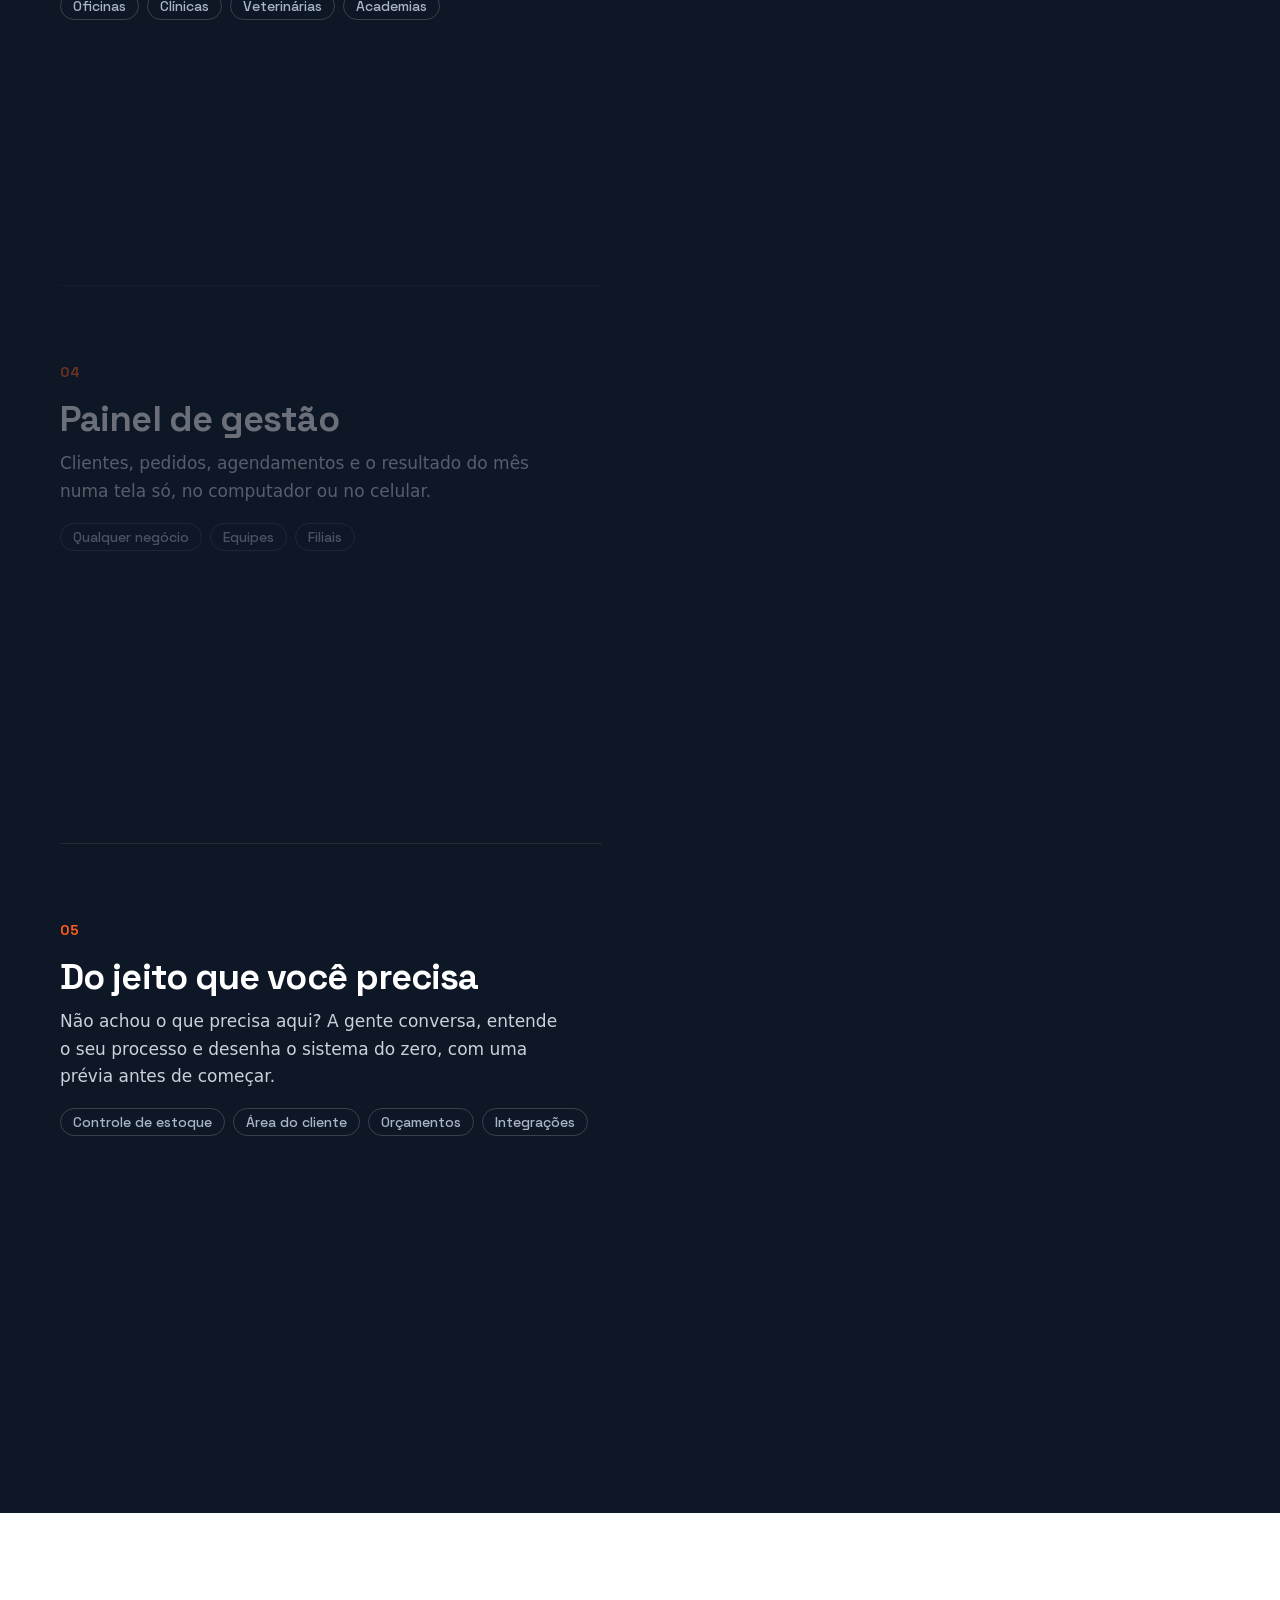
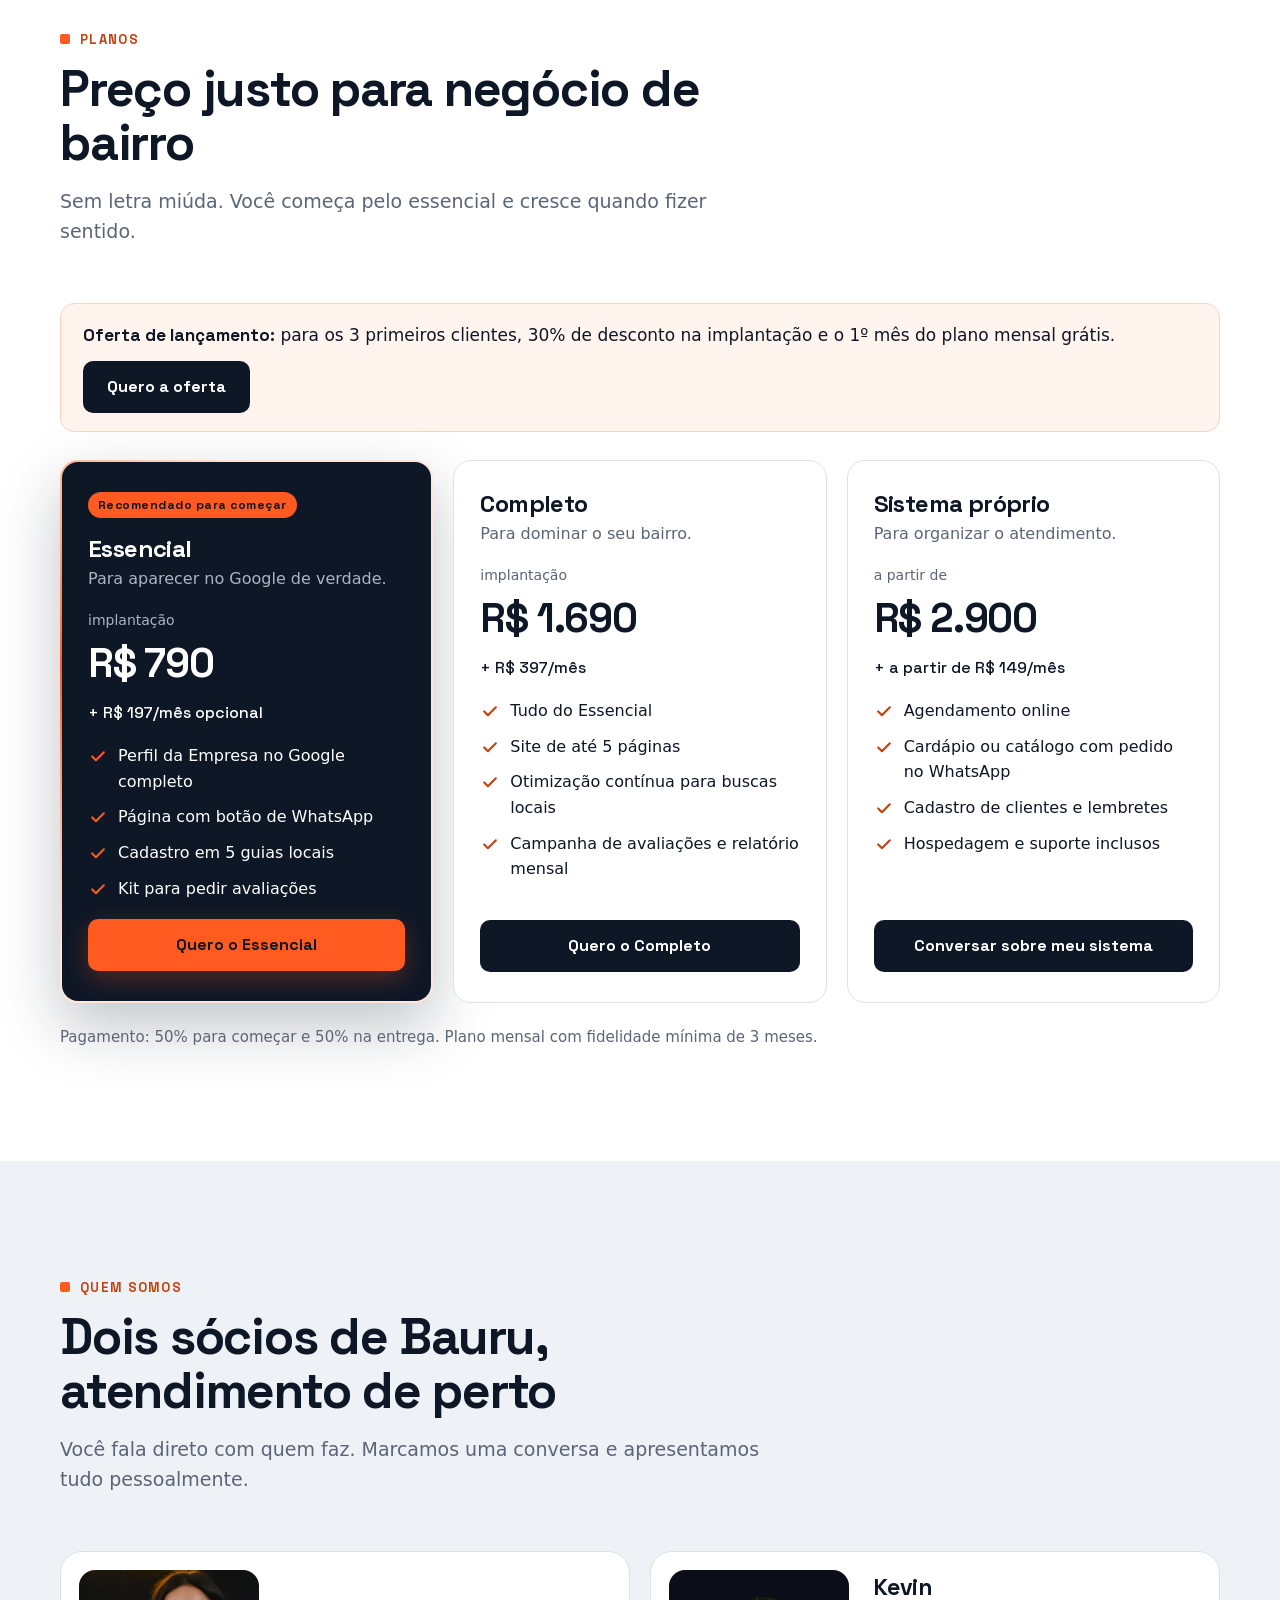
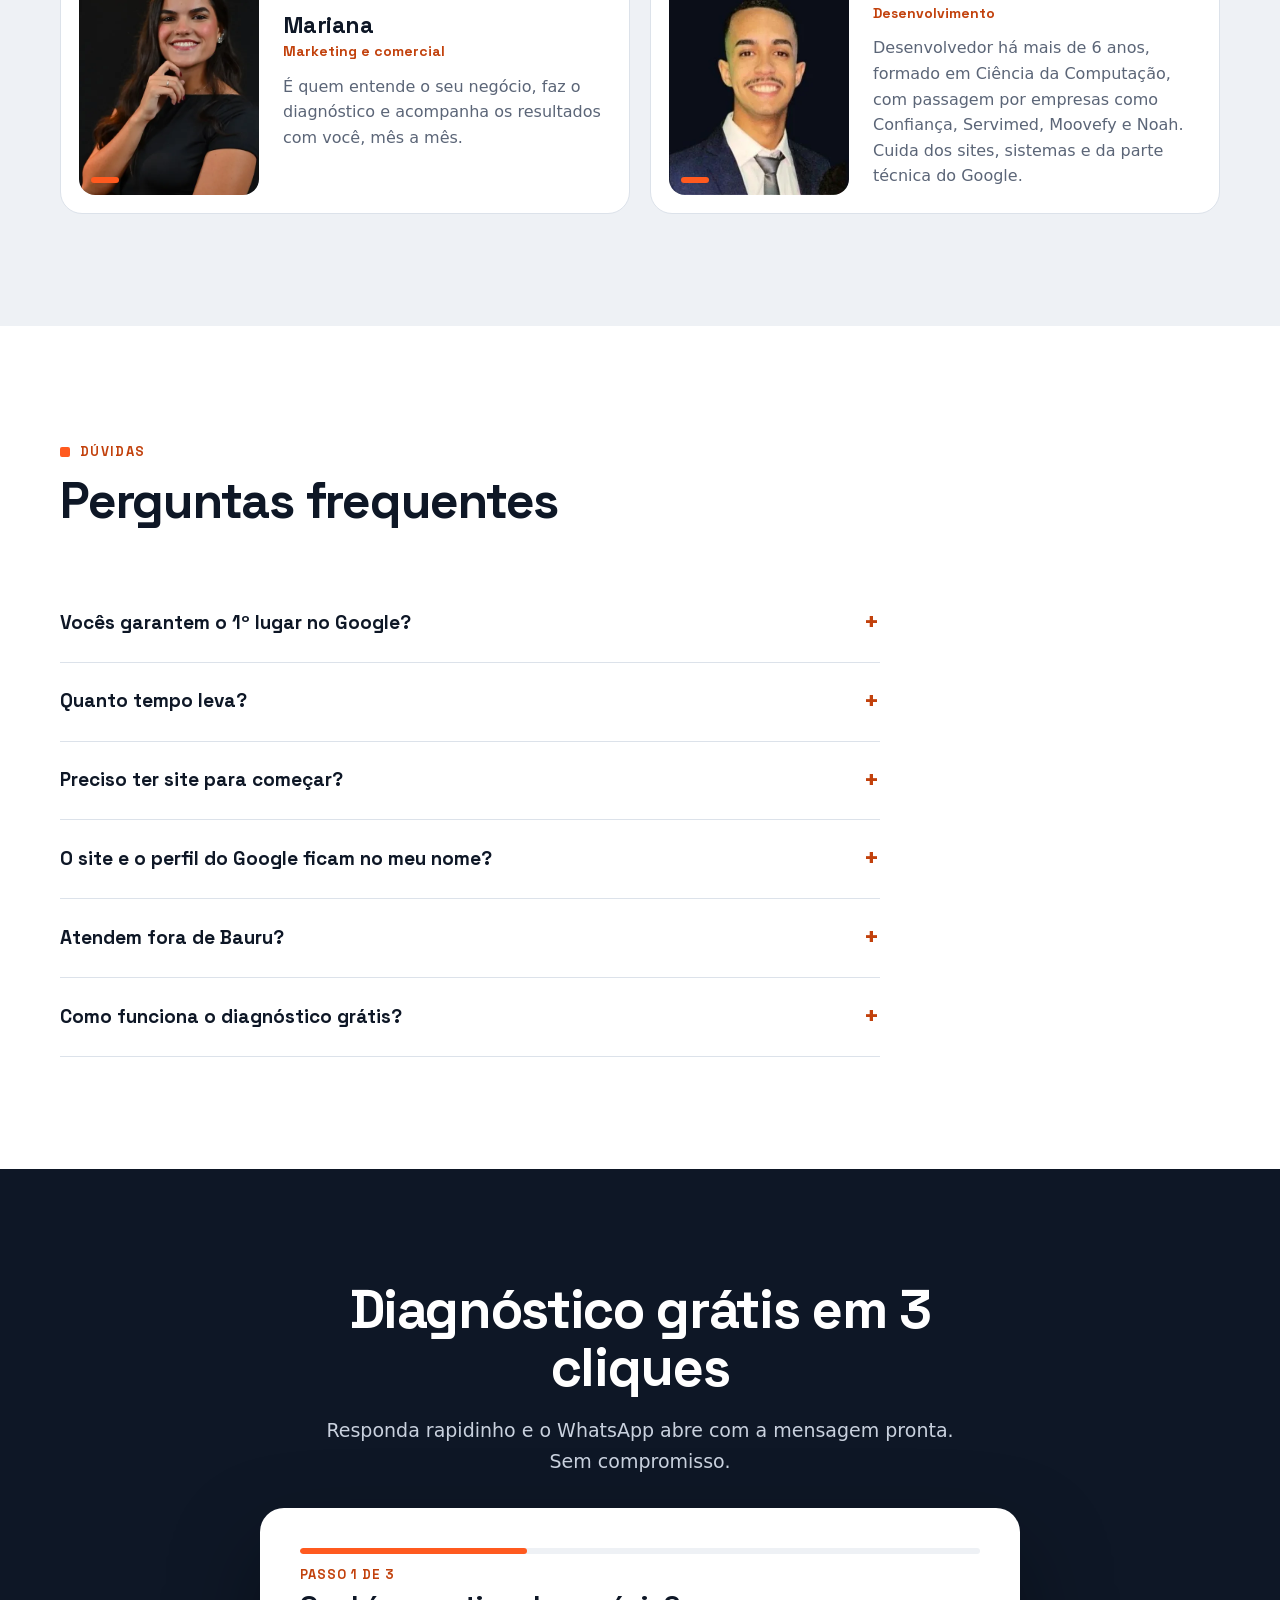
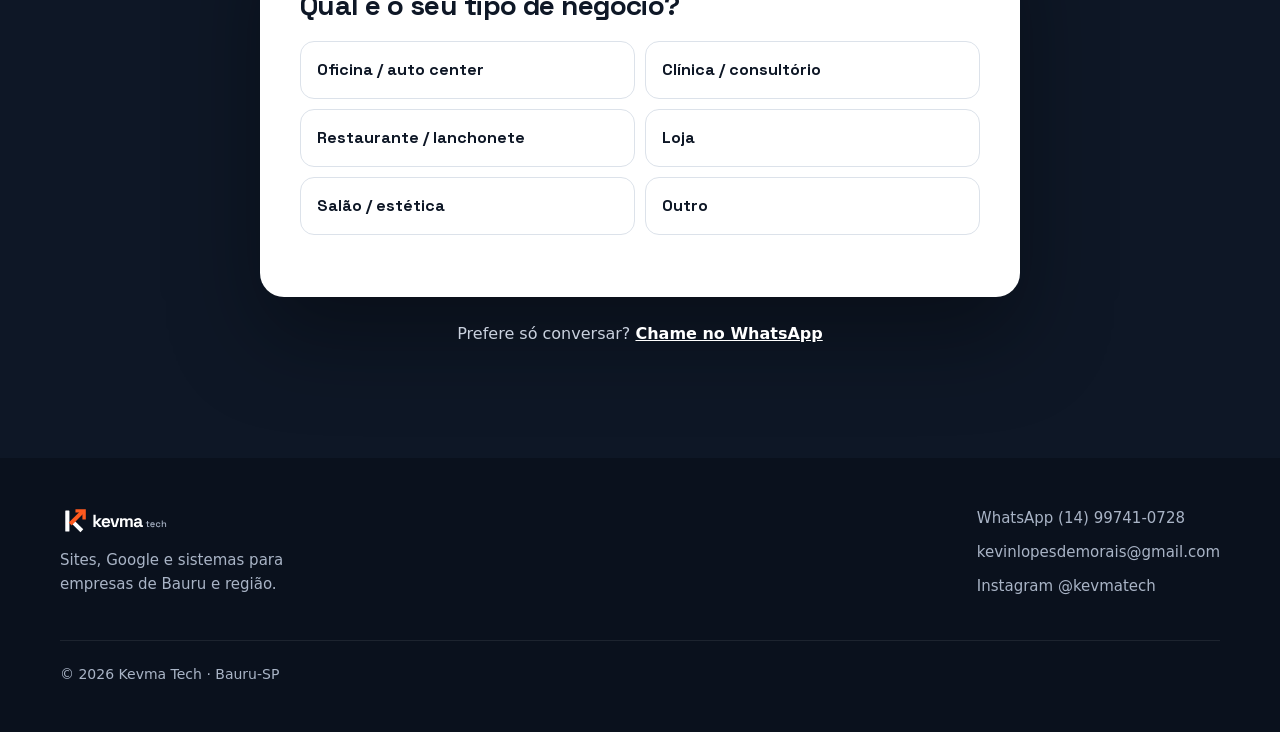
==== commit c572ebcc: "feat: calculadora, diagnóstico em 3 cliques, holofote no mouse e borda animada - Calculadora interat" ====
--- a/index.html
+++ b/index.html
@@ -79,7 +79,7 @@
         <h1 id="titulo">Sua empresa aparecendo no Google, <em>em Bauru.</em></h1>
         <p class="lead">Quando alguém procura o que você vende, sua empresa precisa estar lá: no mapa, com site, horário, fotos e WhatsApp.</p>
         <div class="acoes">
-          <a class="btn btn-primario" href="https://wa.me/5514997410728?text=Ol%C3%A1!%20Vim%20pelo%20site%20da%20Kevma%20Tech%20e%20quero%20o%20diagn%C3%B3stico%20gr%C3%A1tis%20da%20minha%20empresa." target="_blank" rel="noopener"><svg aria-hidden="true"><use href="#i-msg"/></svg>Quero o diagnóstico grátis</a>
+          <a class="btn btn-primario" href="#diagnostico"><svg aria-hidden="true"><use href="#i-msg"/></svg>Quero o diagnóstico grátis</a>
           <a class="btn btn-secundario" href="#planos">Ver planos</a>
         </div>
         <ul class="garantias">
@@ -138,6 +138,38 @@
           <h3>Atendimento todo no braço</h3>
           <p>Agenda no caderno, pedido por mensagem, cliente que some. Dá para organizar com um sistema simples.</p>
         </article>
+      </div>
+
+      <div class="calculadora" data-calculadora aria-labelledby="t-calc">
+        <div class="calc-entrada">
+          <span class="etiqueta">Faça a conta</span>
+          <h3 id="t-calc">Quanto você pode estar deixando na mesa?</h3>
+          <fieldset class="calc-segmentos">
+            <legend>Seu tipo de negócio</legend>
+            <label><input type="radio" name="segmento" value="450" checked><span>Oficina</span></label>
+            <label><input type="radio" name="segmento" value="250"><span>Clínica</span></label>
+            <label><input type="radio" name="segmento" value="70"><span>Restaurante</span></label>
+            <label><input type="radio" name="segmento" value="120"><span>Salão</span></label>
+            <label><input type="radio" name="segmento" value="100"><span>Pet shop</span></label>
+            <label><input type="radio" name="segmento" value="1500"><span>Advogado</span></label>
+          </fieldset>
+          <div class="calc-campo">
+            <label for="calc-ticket">Quanto um cliente gasta, em média <output for="calc-ticket" data-saida="ticket">R$ 450</output></label>
+            <input id="calc-ticket" type="range" min="30" max="3000" step="10" value="450" data-campo="ticket">
+          </div>
+          <div class="calc-campo">
+            <label for="calc-clientes">Clientes novos a mais por mês, aparecendo no Google <output for="calc-clientes" data-saida="clientes">2</output></label>
+            <input id="calc-clientes" type="range" min="1" max="20" step="1" value="2" data-campo="clientes">
+          </div>
+        </div>
+        <div class="calc-resultado" aria-live="polite">
+          <span class="calc-rotulo">Por mês, pode estar indo para o concorrente</span>
+          <strong class="calc-valor" data-saida="mes">R$ 900</strong>
+          <span class="calc-ano">ou <b data-saida="ano">R$ 10.800</b> por ano</span>
+          <p class="calc-paga">O plano Essencial (R$ 790) se paga com <b data-saida="paga">2 clientes</b>.</p>
+          <a class="btn btn-primario" href="#diagnostico">Quero o diagnóstico grátis</a>
+          <small>Estimativa feita com os números que você escolheu. Não é promessa de resultado.</small>
+        </div>
       </div>
     </div>
   </section>
@@ -348,11 +380,55 @@
     </div>
   </section>
 
-  <section class="final" aria-labelledby="t-final">
-    <div class="container">
-      <h2 id="t-final">Quer saber onde sua empresa aparece hoje?</h2>
-      <p>Mande o nome da sua empresa no WhatsApp. O diagnóstico é grátis e sem compromisso.</p>
-      <a class="btn btn-primario" href="https://wa.me/5514997410728?text=Ol%C3%A1!%20Vim%20pelo%20site%20da%20Kevma%20Tech%20e%20quero%20o%20diagn%C3%B3stico%20gr%C3%A1tis%20da%20minha%20empresa." target="_blank" rel="noopener"><svg aria-hidden="true"><use href="#i-msg"/></svg>Pedir meu diagnóstico grátis</a>
+  <section class="final" id="diagnostico" aria-labelledby="t-final">
+    <div class="container">
+      <h2 id="t-final">Diagnóstico grátis em 3 cliques</h2>
+      <p>Responda rapidinho e o WhatsApp abre com a mensagem pronta. Sem compromisso.</p>
+
+      <form class="quiz" data-quiz action="https://wa.me/5514997410728" method="get" target="_blank" novalidate>
+        <div class="quiz-progresso" aria-hidden="true"><span data-quiz-barra></span></div>
+        <p class="quiz-etapa" data-quiz-contador>Passo 1 de 3</p>
+
+        <fieldset class="quiz-passo" data-passo="1">
+          <legend>Qual é o seu tipo de negócio?</legend>
+          <div class="quiz-opcoes">
+            <label><input type="radio" name="negocio" value="oficina"><span>Oficina / auto center</span></label>
+            <label><input type="radio" name="negocio" value="clínica ou consultório"><span>Clínica / consultório</span></label>
+            <label><input type="radio" name="negocio" value="restaurante ou lanchonete"><span>Restaurante / lanchonete</span></label>
+            <label><input type="radio" name="negocio" value="loja"><span>Loja</span></label>
+            <label><input type="radio" name="negocio" value="salão ou estética"><span>Salão / estética</span></label>
+            <label><input type="radio" name="negocio" value="outro tipo de negócio"><span>Outro</span></label>
+          </div>
+        </fieldset>
+
+        <fieldset class="quiz-passo" data-passo="2">
+          <legend>O que mais te incomoda hoje?</legend>
+          <div class="quiz-opcoes">
+            <label><input type="radio" name="dor" value="não aparecemos no Google"><span>Não aparecemos no Google</span></label>
+            <label><input type="radio" name="dor" value="não temos site ou ele está antigo"><span>Site antigo ou nenhum</span></label>
+            <label><input type="radio" name="dor" value="o atendimento é todo manual"><span>Atendimento todo manual</span></label>
+            <label><input type="radio" name="dor" value="precisamos de um sistema próprio"><span>Quero um sistema próprio</span></label>
+          </div>
+        </fieldset>
+
+        <fieldset class="quiz-passo" data-passo="3">
+          <legend>Qual é o nome da sua empresa?</legend>
+          <div class="quiz-campos">
+            <label for="quiz-nome">Nome da empresa</label>
+            <input id="quiz-nome" name="empresa" type="text" maxlength="80" autocomplete="organization" placeholder="Ex.: Oficina do Zé" required>
+            <label for="quiz-bairro">Bairro (opcional)</label>
+            <input id="quiz-bairro" name="bairro" type="text" maxlength="60" placeholder="Ex.: Centro">
+            <p class="quiz-erro" data-quiz-erro role="alert" hidden>Escreva o nome da empresa para continuar.</p>
+          </div>
+        </fieldset>
+
+        <div class="quiz-acoes">
+          <button class="btn btn-secundario" type="button" data-quiz-voltar hidden>Voltar</button>
+          <button class="btn btn-primario" type="submit" data-quiz-enviar><svg aria-hidden="true"><use href="#i-msg"/></svg>Abrir WhatsApp com meu diagnóstico</button>
+        </div>
+      </form>
+
+      <p class="quiz-alternativa">Prefere só conversar? <a href="https://wa.me/5514997410728?text=Ol%C3%A1!%20Vim%20pelo%20site%20da%20Kevma%20Tech%20e%20quero%20o%20diagn%C3%B3stico%20gr%C3%A1tis%20da%20minha%20empresa." target="_blank" rel="noopener">Chame no WhatsApp</a></p>
     </div>
   </section>
 </main>
--- a/styles.css
+++ b/styles.css
@@ -21,6 +21,7 @@
 }
 
 * { box-sizing: border-box; }
+[hidden] { display: none !important; }
 html { scroll-behavior: smooth; }
 body { margin: 0; background: var(--branco); color: var(--ink); font: 17px/1.6 var(--texto); -webkit-font-smoothing: antialiased; }
 img, svg { display: block; max-width: 100%; }
@@ -233,6 +234,69 @@
 @keyframes cresce { from { transform: scaleY(0); } }
 @keyframes pulsa { 50% { transform: scale(1.04); } }
 
+/* Calculadora */
+.calculadora { margin-top: clamp(48px, 7vw, 80px); display: grid; grid-template-columns: 1.15fr .85fr; border-radius: 24px; overflow: hidden; border: 1px solid var(--linha); background: var(--branco); box-shadow: 0 30px 70px rgba(14, 23, 38, .08); }
+.calc-entrada { padding: clamp(24px, 4vw, 44px); }
+.calc-entrada h3 { font-size: clamp(26px, 3vw, 34px); margin-bottom: 24px; }
+.calc-segmentos { border: 0; padding: 0; margin: 0 0 26px; display: flex; flex-wrap: wrap; gap: 8px; }
+.calc-segmentos legend, .calc-campo label { font: 700 14px/1.3 var(--titulo); color: var(--grafite); margin-bottom: 12px; padding: 0; }
+.calc-segmentos label, .quiz-opcoes label { position: relative; cursor: pointer; }
+.calc-segmentos input, .quiz-opcoes input { position: absolute; opacity: 0; inset: 0; cursor: pointer; }
+.calc-segmentos span { display: inline-block; border: 1.5px solid var(--linha); border-radius: 999px; padding: 10px 16px; font: 700 15px/1 var(--titulo); transition: background-color .2s ease, border-color .2s ease, color .2s ease; }
+.calc-segmentos label:hover span { border-color: var(--ink); }
+.calc-segmentos input:checked + span { background: var(--ink); border-color: var(--ink); color: var(--branco); }
+.calc-segmentos input:focus-visible + span, .quiz-opcoes input:focus-visible + span { outline: 3px solid var(--laranja); outline-offset: 2px; }
+.calc-campo { margin-bottom: 22px; }
+.calc-campo label { display: flex; justify-content: space-between; gap: 12px; align-items: baseline; }
+.calc-campo output { font: 700 20px/1 var(--titulo); color: var(--ink); white-space: nowrap; }
+.calc-campo input[type="range"] { width: 100%; height: 44px; accent-color: var(--laranja); cursor: pointer; }
+.calc-resultado { background: var(--ink); color: var(--branco); padding: clamp(24px, 4vw, 44px); display: flex; flex-direction: column; justify-content: center; gap: 10px; position: relative; }
+.calc-rotulo { color: var(--grafite-claro); font: 500 15px/1.4 var(--titulo); }
+.calc-valor { font: 700 clamp(44px, 6vw, 64px)/1 var(--titulo); letter-spacing: -0.035em; color: var(--laranja); transition: transform .25s ease; }
+.calc-valor.pulso { transform: scale(1.04); }
+.calc-ano { color: #C9D1DE; font-size: 17px; }
+.calc-ano b { color: var(--branco); font-family: var(--titulo); }
+.calc-paga { margin: 14px 0 8px; padding: 14px 16px; border-radius: 12px; background: rgba(255, 255, 255, .06); color: #C9D1DE; font-size: 16px; }
+.calc-paga b { color: var(--branco); }
+.calc-resultado .btn { align-self: flex-start; }
+.calc-resultado small { color: var(--grafite-claro); font-size: 12.5px; margin-top: 6px; }
+
+/* Diagnóstico em 3 cliques */
+.quiz { background: var(--branco); color: var(--ink); text-align: left; border-radius: 24px; padding: clamp(22px, 4vw, 40px); max-width: 760px; margin: 0 auto; box-shadow: 0 40px 90px rgba(0, 0, 0, .35); }
+.quiz-progresso { height: 6px; border-radius: 3px; background: var(--nevoa); overflow: hidden; }
+.quiz-progresso span { display: block; height: 100%; width: 33.34%; background: var(--laranja); border-radius: 3px; transition: width .45s cubic-bezier(.2, .8, .2, 1); }
+.quiz-etapa { margin: 14px 0 8px; font: 700 13px/1 var(--titulo); letter-spacing: .08em; text-transform: uppercase; color: var(--laranja-texto); }
+.quiz-passo { border: 0; padding: 0; margin: 0 0 22px; }
+.quiz-passo legend { font: 700 clamp(22px, 2.6vw, 28px)/1.2 var(--titulo); letter-spacing: -0.02em; margin-bottom: 18px; padding: 0; }
+.js .quiz-passo { display: none; }
+.js .quiz-passo.atual { display: block; animation: sobe .45s cubic-bezier(.2, .8, .2, 1); }
+.quiz-opcoes { display: grid; grid-template-columns: repeat(2, minmax(0, 1fr)); gap: 10px; }
+.quiz-opcoes span { display: flex; align-items: center; min-height: 58px; border: 1.5px solid var(--linha); border-radius: 14px; padding: 14px 16px; font: 700 16px/1.25 var(--titulo); transition: border-color .2s ease, background-color .2s ease, transform .15s ease; }
+.quiz-opcoes label:hover span { border-color: var(--ink); transform: translateY(-2px); }
+.quiz-opcoes input:checked + span { border-color: var(--laranja); background: var(--laranja-suave); }
+.quiz-campos { display: grid; gap: 8px; }
+.quiz-campos label { font: 700 14px/1.3 var(--titulo); color: var(--grafite); margin-top: 6px; }
+.quiz-campos input { min-height: 52px; border: 1.5px solid var(--linha); border-radius: 12px; padding: 0 16px; font: 500 17px/1 var(--texto); color: var(--ink); }
+.quiz-campos input:focus { outline: none; border-color: var(--laranja); box-shadow: 0 0 0 4px rgba(255, 90, 31, .18); }
+.quiz-erro { color: #B91C1C; font-weight: 700; margin: 4px 0 0; }
+.quiz-acoes { display: flex; flex-wrap: wrap; gap: 12px; justify-content: space-between; }
+.quiz-acoes .btn-secundario { border-color: var(--linha); color: var(--ink); }
+.quiz-acoes .btn-secundario:hover { border-color: var(--ink); }
+.quiz-acoes .btn-primario { margin-left: auto; border: 0; cursor: pointer; }
+.final > .container > p.quiz-alternativa { margin: 24px auto 0; font-size: 16px; }
+.quiz-alternativa a { color: var(--branco); font-weight: 700; }
+
+/* Holofote que segue o mouse nas seções escuras */
+.hero, .sistemas-sec, .final { --mx: -999px; --my: -999px; }
+.hero::after, .sistemas-sec::after, .final::after { content: ""; position: absolute; inset: 0; pointer-events: none; background: radial-gradient(520px circle at var(--mx) var(--my), rgba(255, 90, 31, .13), transparent 62%); transition: opacity .3s ease; z-index: 0; }
+.hero, .final { position: relative; }
+.hero > .container, .sistemas-sec > .container, .final > .container { position: relative; z-index: 1; }
+
+/* Borda animada no plano recomendado */
+@property --angulo { syntax: "<angle>"; inherits: false; initial-value: 0deg; }
+.plano.destaque { border: 2px solid transparent; background: linear-gradient(var(--ink), var(--ink)) padding-box, conic-gradient(from var(--angulo), rgba(255, 90, 31, .15) 0deg, rgba(255, 90, 31, .15) 220deg, var(--laranja) 290deg, #FFB48F 320deg, rgba(255, 90, 31, .15) 360deg) border-box; animation: girar 4.5s linear infinite; }
+@keyframes girar { to { --angulo: 360deg; } }
+
 /* Barra de progresso da leitura */
 .progresso { position: fixed; top: 0; left: 0; height: 3px; width: 100%; background: var(--laranja); transform-origin: 0 50%; transform: scaleX(var(--p, 0)); z-index: 40; }
 
@@ -264,7 +328,7 @@
 /* Chamada final */
 .final { background: var(--ink); color: var(--branco); text-align: center; }
 .final h2 { font-size: clamp(32px, 4.6vw, 54px); max-width: 18ch; margin: 0 auto 18px; }
-.final p { color: #C9D1DE; font-size: 19px; max-width: 52ch; margin: 0 auto 32px; }
+.final > .container > p { color: #C9D1DE; font-size: 19px; max-width: 52ch; margin: 0 auto 32px; }
 
 /* Rodapé */
 .rodape { background: #0A111D; color: var(--grafite-claro); padding: 48px 0 32px; font-size: 15px; }
@@ -299,6 +363,12 @@
 }
 @media (max-width: 980px) {
   .sobre { grid-template-columns: 1fr; }
+  .calculadora { grid-template-columns: 1fr; }
+}
+@media (max-width: 640px) {
+  .quiz-opcoes { grid-template-columns: 1fr; }
+  .quiz-acoes .btn { width: 100%; }
+  .quiz-acoes .btn-primario { margin-left: 0; }
 }
 @media (prefers-reduced-motion: reduce) {
   *, *::before, *::after { transition: none !important; animation: none !important; scroll-behavior: auto !important; }
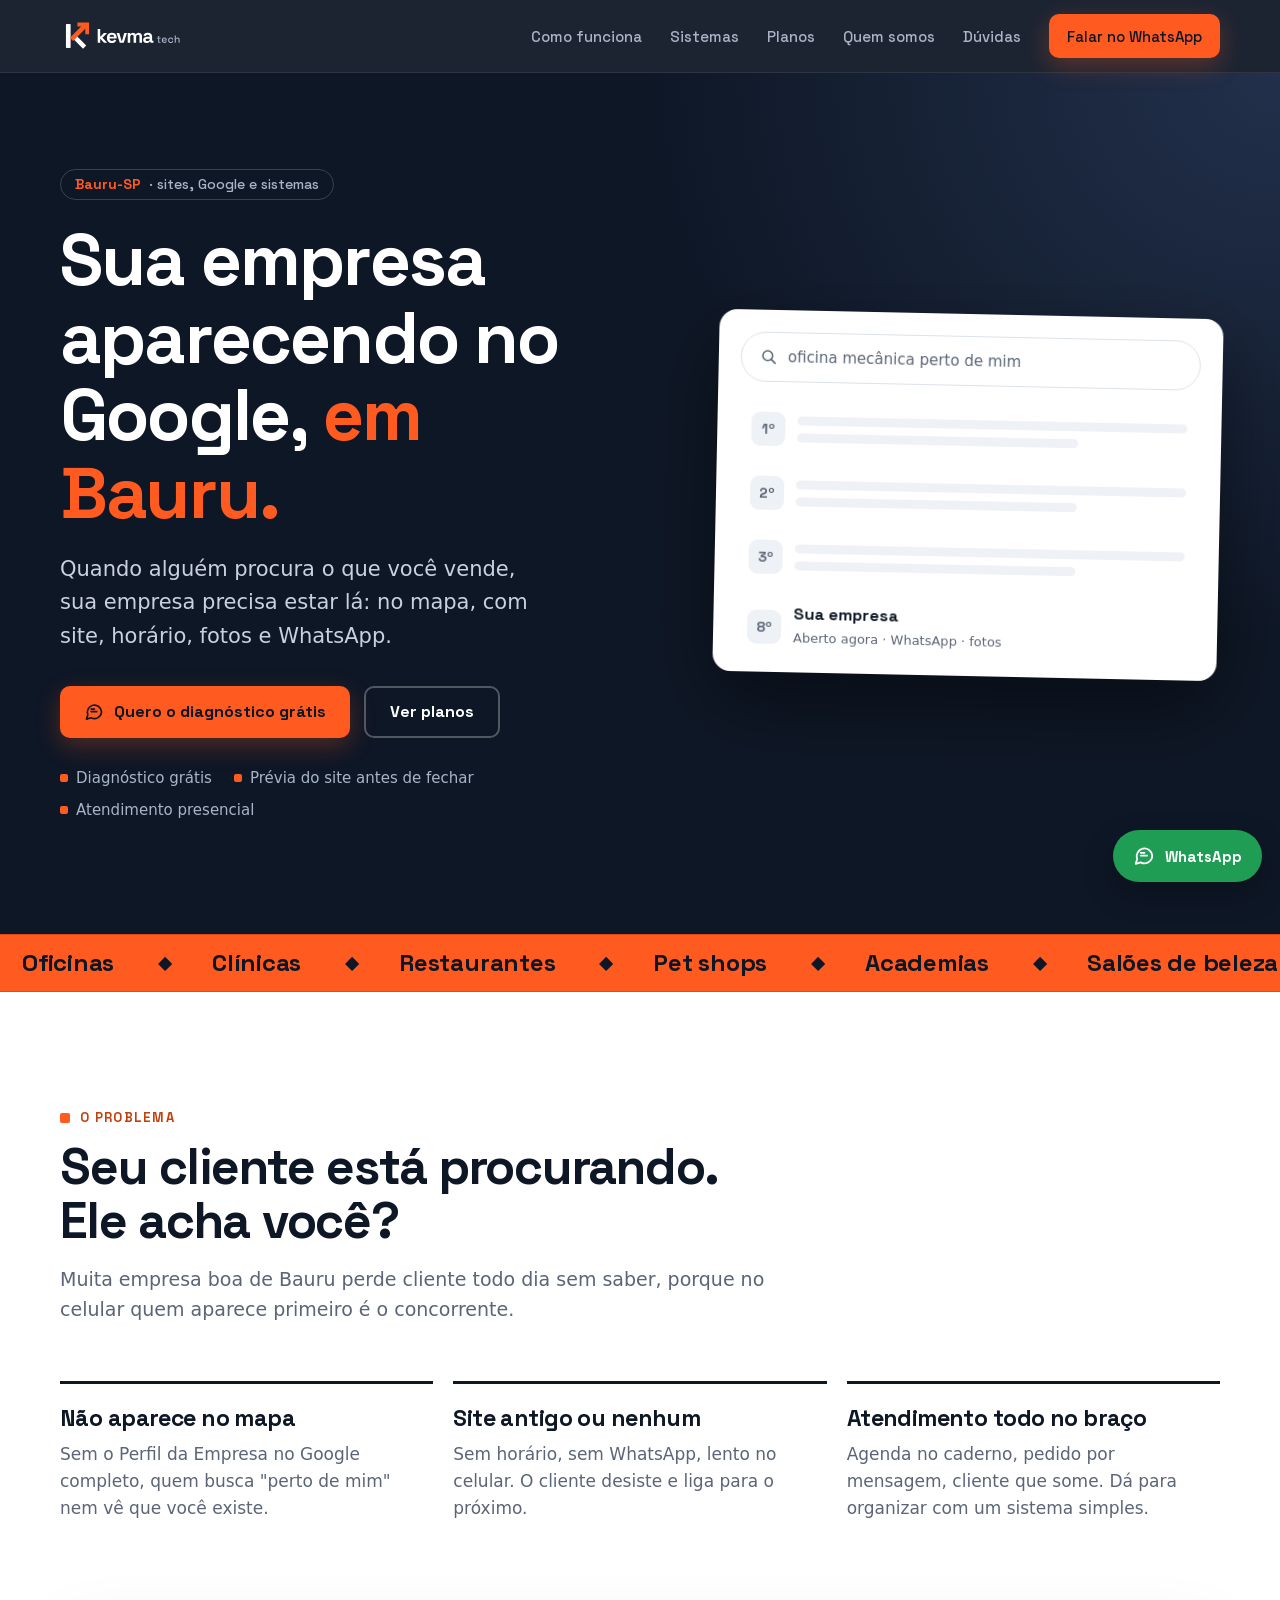
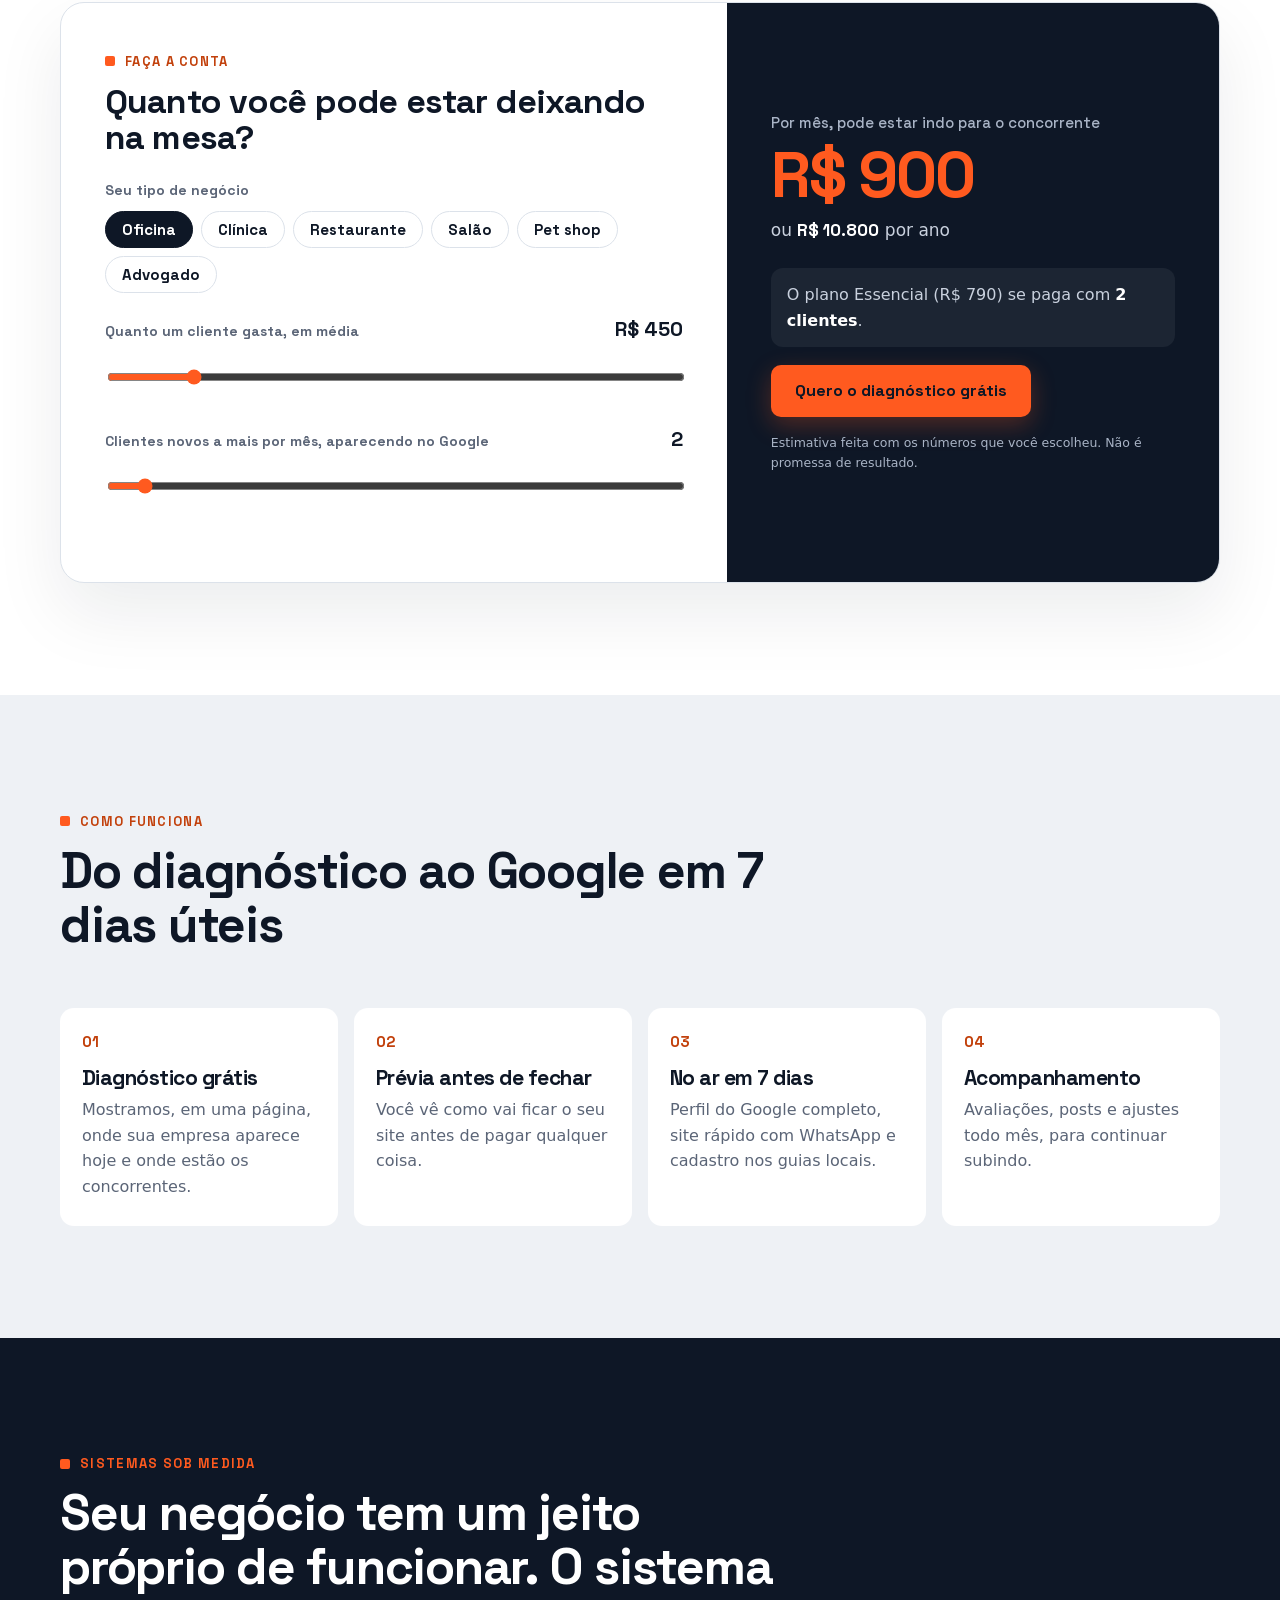
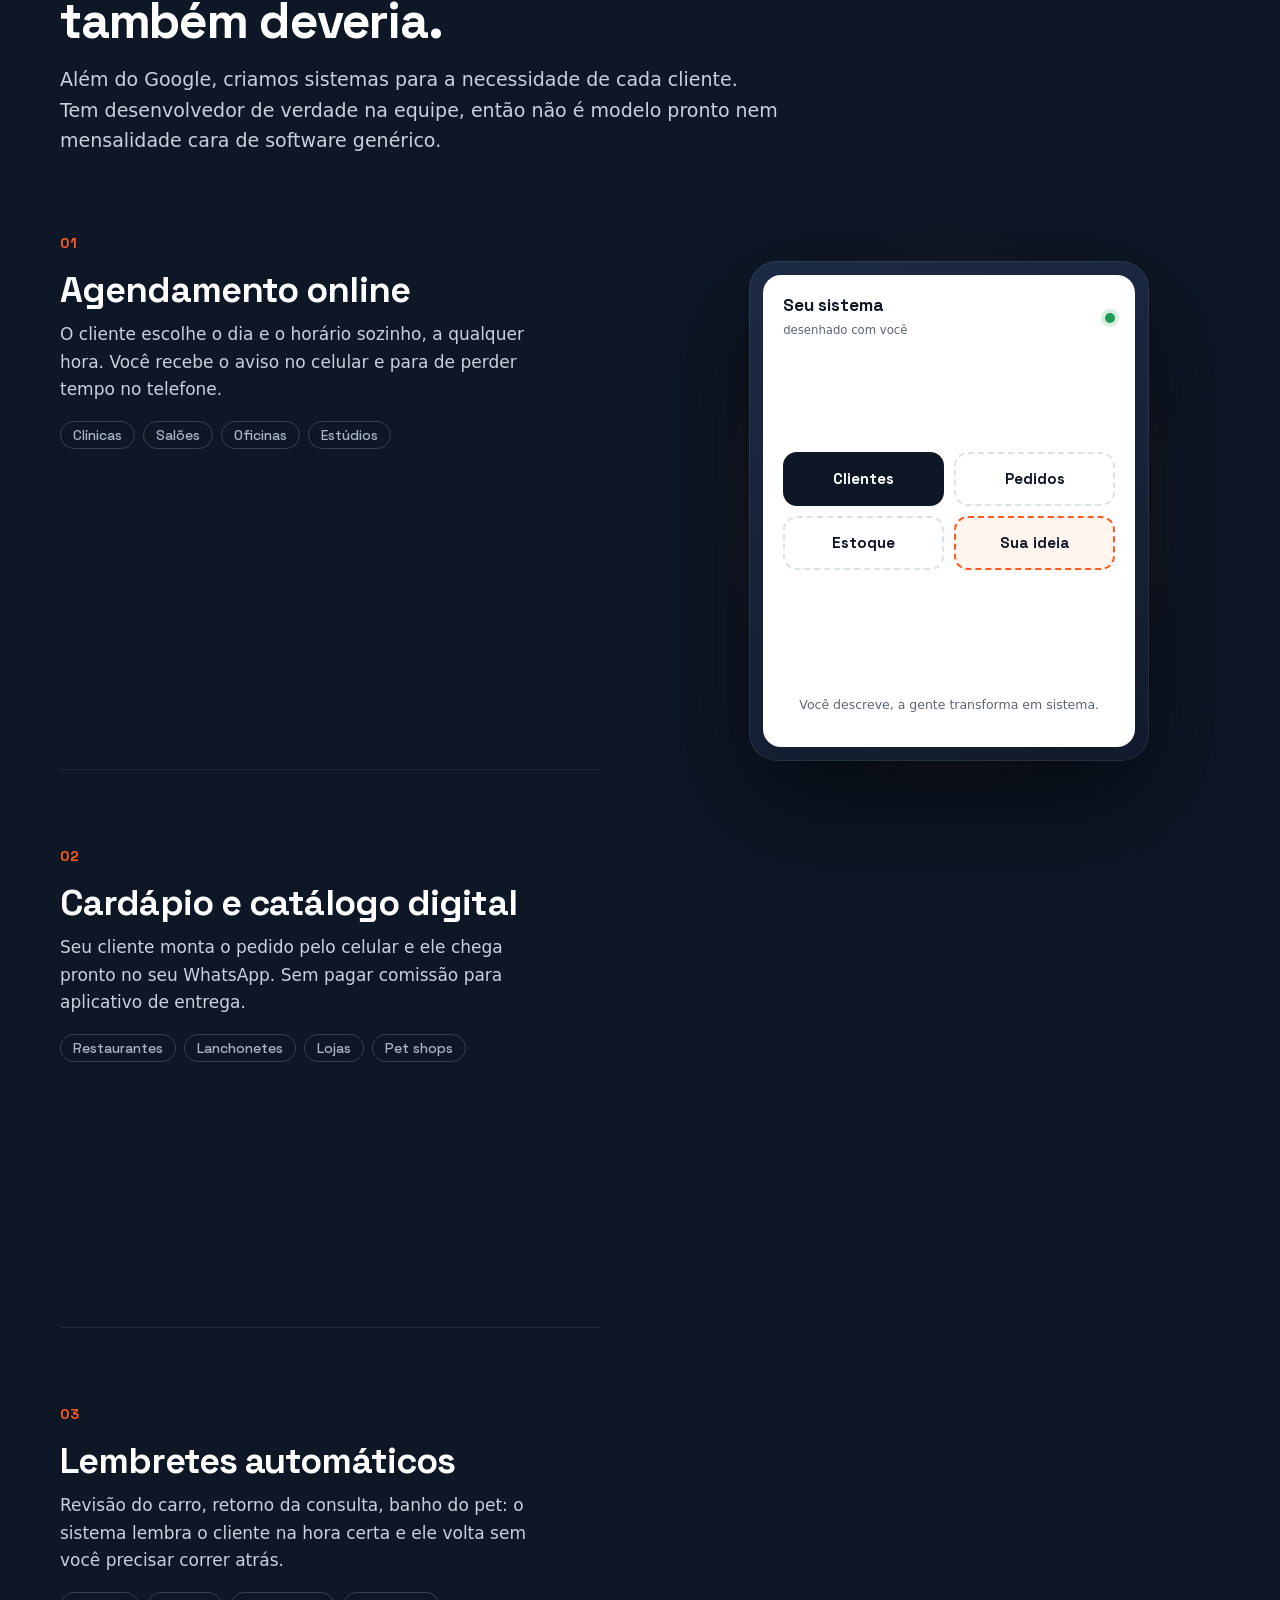
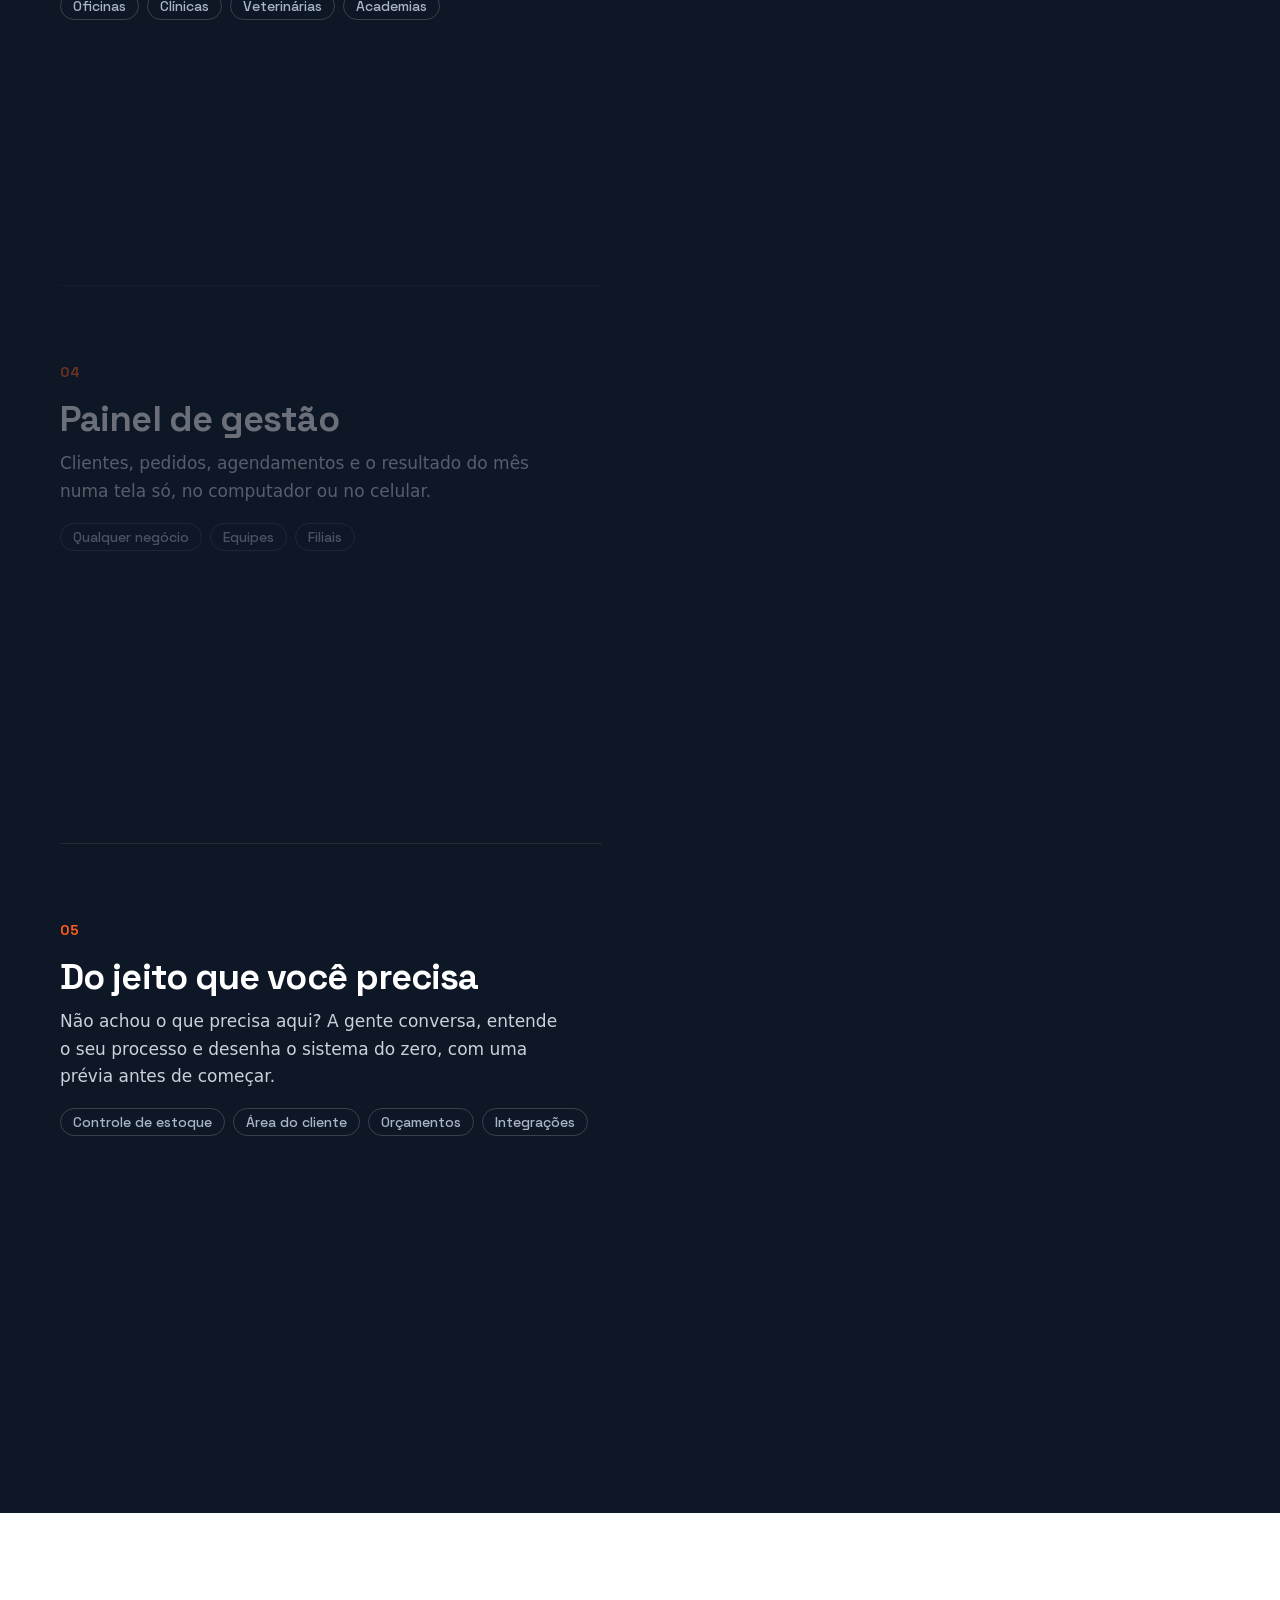
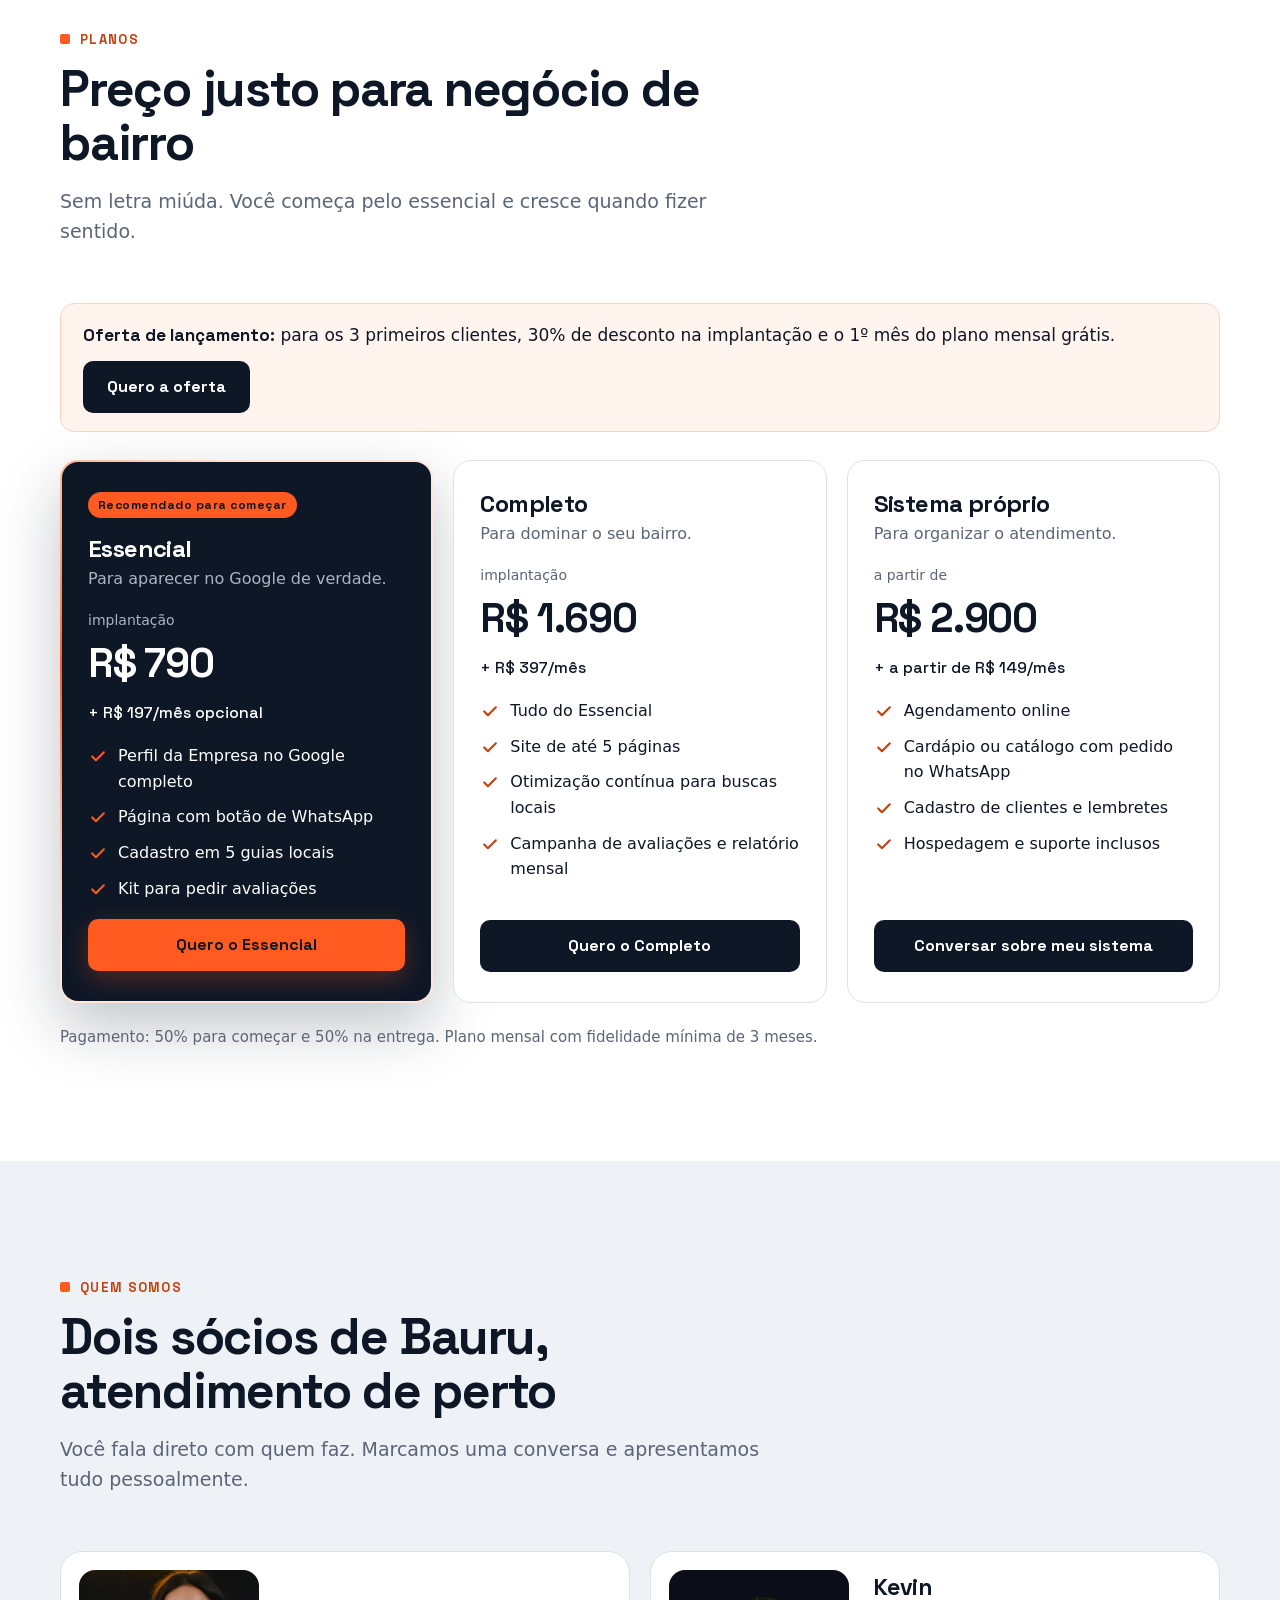
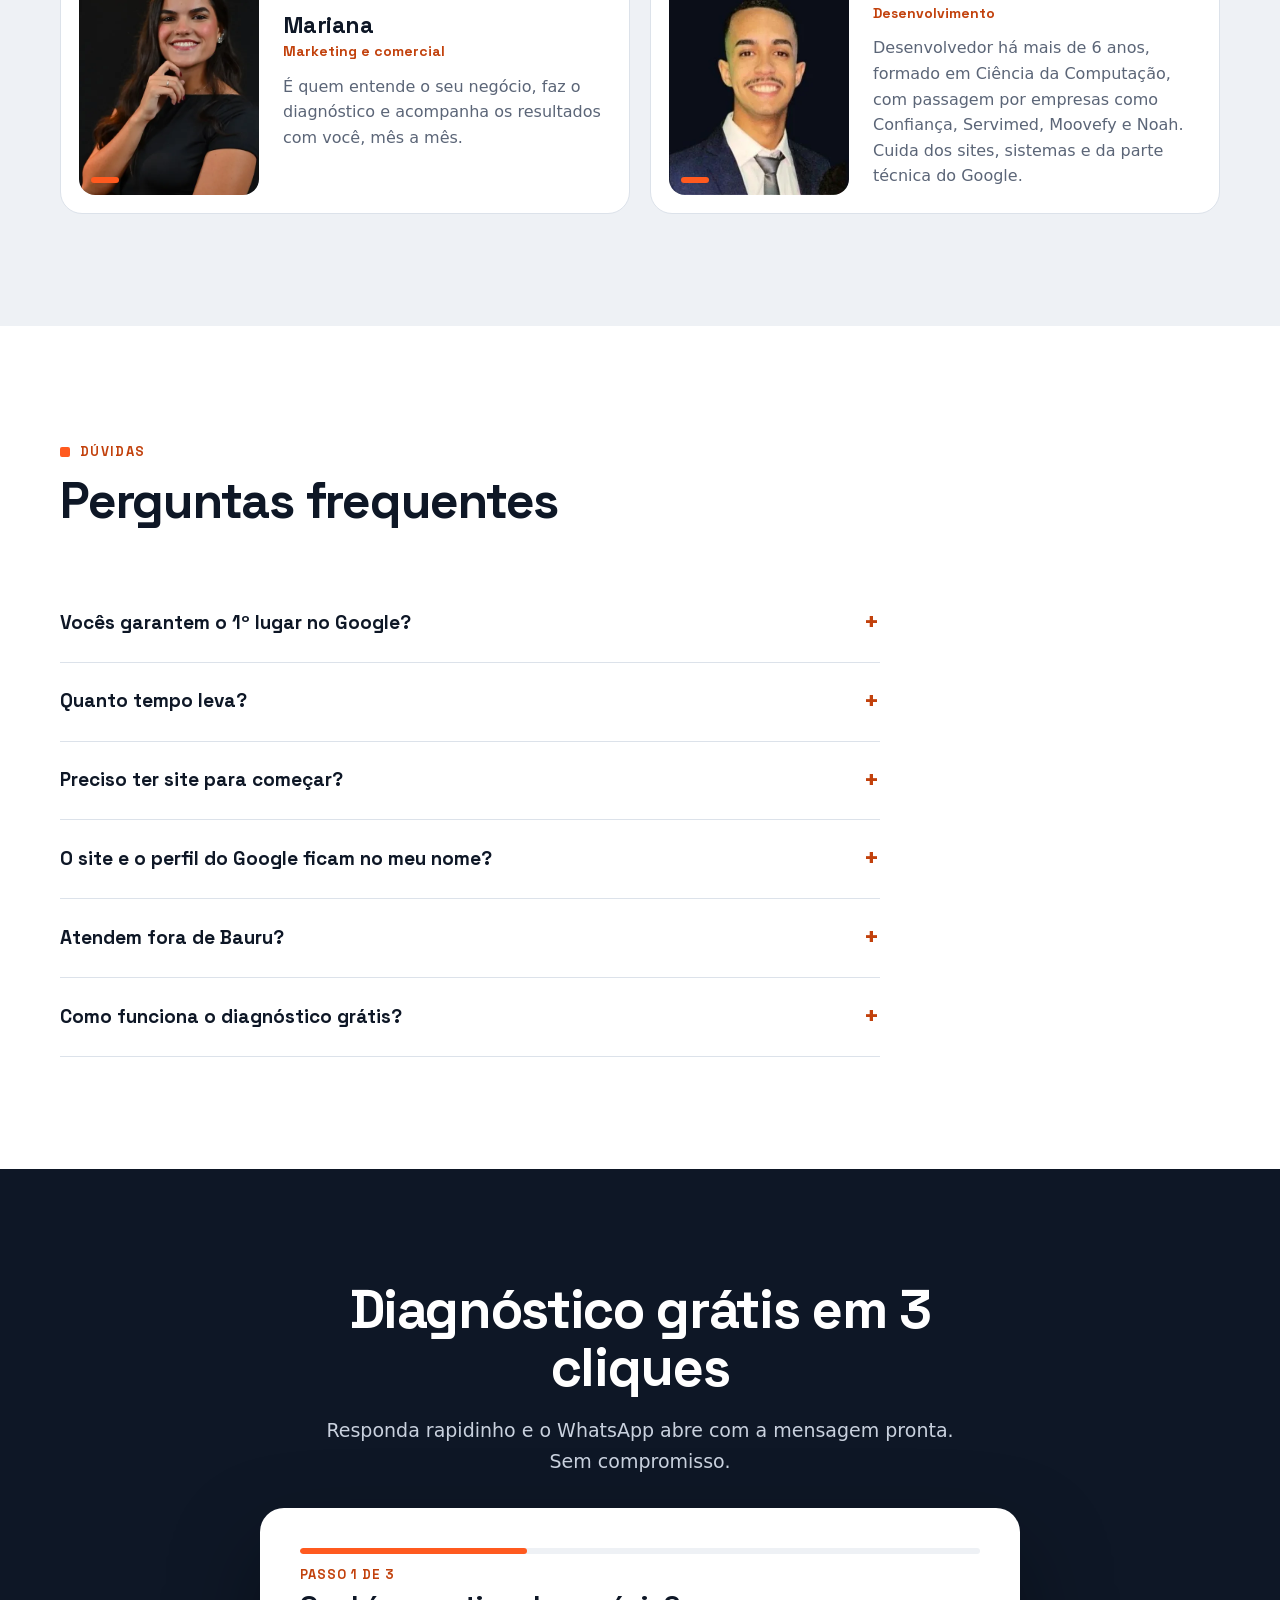
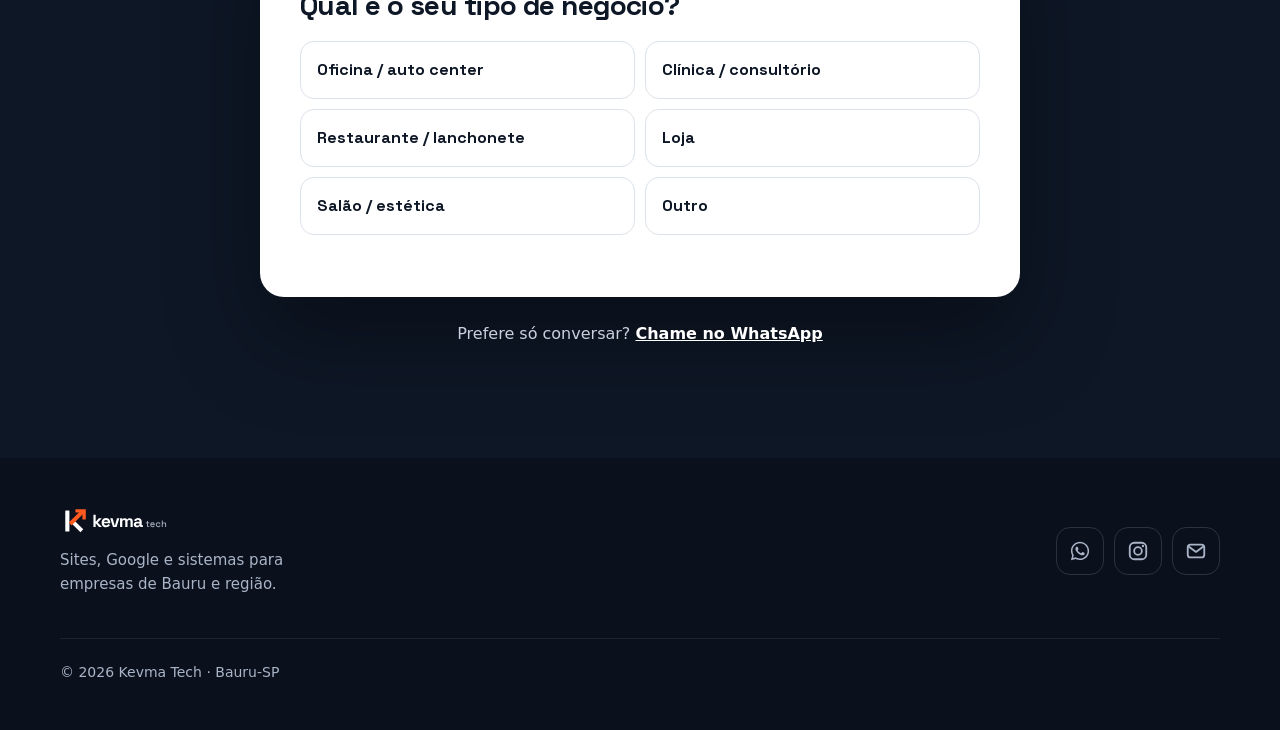
==== commit 69122446: "feat: rodapé com ícones de contato e tags de prévia reforçadas para o WhatsApp" ====
--- a/index.html
+++ b/index.html
@@ -14,8 +14,12 @@
 <meta property="og:description" content="Perfil da Empresa no Google, site rápido e sistemas sob medida para negócios de Bauru. Diagnóstico grátis.">
 <meta property="og:url" content="https://kevinlopes23.github.io/kevmatech-site/">
 <meta property="og:image" content="https://kevinlopes23.github.io/kevmatech-site/assets/og-image.png">
+<meta property="og:image:secure_url" content="https://kevinlopes23.github.io/kevmatech-site/assets/og-image.png">
+<meta property="og:image:type" content="image/png">
 <meta property="og:image:width" content="1200">
 <meta property="og:image:height" content="630">
+<meta property="og:image:alt" content="Kevma Tech: sua empresa aparecendo no Google, em Bauru">
+<meta name="twitter:image" content="https://kevinlopes23.github.io/kevmatech-site/assets/og-image.png">
 <meta name="twitter:card" content="summary_large_image">
 <link rel="icon" href="assets/favicon.ico" sizes="any">
 <link rel="icon" href="assets/favicon.svg" type="image/svg+xml">
@@ -439,10 +443,10 @@
       <img src="assets/logo-horizontal-negativo.svg" alt="Kevma Tech" width="110" height="30">
       <p style="margin:0;max-width:30ch">Sites, Google e sistemas para empresas de Bauru e região.</p>
     </div>
-    <ul aria-label="Contato">
-      <li><a href="https://wa.me/5514997410728" target="_blank" rel="noopener">WhatsApp (14) 99741-0728</a></li>
-      <li><a href="mailto:kevinlopesdemorais@gmail.com">kevinlopesdemorais@gmail.com</a></li>
-      <li><a href="https://www.instagram.com/kevmatech/" target="_blank" rel="noopener">Instagram @kevmatech</a></li>
+    <ul class="sociais" aria-label="Contato">
+      <li><a href="https://wa.me/5514997410728" target="_blank" rel="noopener" aria-label="WhatsApp (14) 99741-0728" data-dica="WhatsApp"><svg viewBox="0 0 24 24" aria-hidden="true"><path fill="currentColor" d="M12.04 2C6.58 2 2.13 6.45 2.13 11.91c0 1.75.46 3.45 1.32 4.95L2.05 22l5.25-1.38a9.9 9.9 0 0 0 4.74 1.21h.01c5.46 0 9.91-4.45 9.91-9.91 0-2.65-1.03-5.14-2.9-7.01A9.82 9.82 0 0 0 12.04 2Zm0 18.15h-.01a8.2 8.2 0 0 1-4.19-1.15l-.3-.18-3.12.82.83-3.04-.2-.31a8.23 8.23 0 0 1-1.26-4.38c0-4.54 3.7-8.24 8.25-8.24 2.2 0 4.27.86 5.83 2.42a8.18 8.18 0 0 1 2.41 5.83c0 4.54-3.7 8.23-8.24 8.23Zm4.52-6.16c-.25-.12-1.47-.72-1.7-.81-.23-.08-.39-.12-.56.13-.16.25-.64.81-.79.97-.14.17-.29.19-.54.06-.25-.12-1.05-.39-1.99-1.23-.74-.66-1.23-1.47-1.38-1.72-.14-.25-.02-.38.11-.51.11-.11.25-.29.37-.43s.17-.25.25-.41c.08-.17.04-.31-.02-.43s-.56-1.34-.76-1.84c-.2-.48-.41-.42-.56-.43h-.48c-.17 0-.43.06-.66.31-.23.25-.86.85-.86 2.07s.89 2.4 1.01 2.56c.12.17 1.75 2.67 4.23 3.74.59.26 1.05.41 1.41.52.59.19 1.13.16 1.56.1.48-.07 1.47-.6 1.67-1.18.21-.58.21-1.07.14-1.18-.06-.1-.22-.16-.47-.28Z"/></svg></a></li>
+      <li><a href="https://www.instagram.com/kevmatech/" target="_blank" rel="noopener" aria-label="Instagram @kevmatech" data-dica="Instagram"><svg viewBox="0 0 24 24" aria-hidden="true"><rect x="3" y="3" width="18" height="18" rx="5" fill="none" stroke="currentColor" stroke-width="2"/><circle cx="12" cy="12" r="4.2" fill="none" stroke="currentColor" stroke-width="2"/><circle cx="17.4" cy="6.6" r="1.3" fill="currentColor"/></svg></a></li>
+      <li><a href="mailto:kevinlopesdemorais@gmail.com" aria-label="E-mail kevinlopesdemorais@gmail.com" data-dica="E-mail"><svg viewBox="0 0 24 24" aria-hidden="true"><rect x="3" y="5" width="18" height="14" rx="3" fill="none" stroke="currentColor" stroke-width="2"/><path d="m4 7 8 6 8-6" fill="none" stroke="currentColor" stroke-width="2" stroke-linejoin="round"/></svg></a></li>
     </ul>
     <p class="copyright">© 2026 Kevma Tech · Bauru-SP</p>
   </div>
--- a/styles.css
+++ b/styles.css
@@ -337,6 +337,12 @@
 .rodape ul { list-style: none; margin: 0; padding: 0; display: grid; gap: 10px; }
 .rodape a { text-decoration: none; }
 .rodape a:hover { color: var(--branco); }
+.sociais { display: flex !important; gap: 12px; align-items: center; }
+.sociais a { position: relative; width: 48px; height: 48px; border-radius: 14px; display: grid; place-items: center; color: var(--grafite-claro); border: 1px solid rgba(255, 255, 255, .14); transition: color .2s ease, background-color .2s ease, border-color .2s ease, transform .2s ease; }
+.sociais a:hover, .sociais a:focus-visible { color: var(--ink); background: var(--laranja); border-color: var(--laranja); transform: translateY(-3px); }
+.sociais svg { width: 22px; height: 22px; }
+.sociais a::after { content: attr(data-dica); position: absolute; bottom: calc(100% + 8px); left: 50%; transform: translateX(-50%) translateY(4px); background: var(--branco); color: var(--ink); font: 700 12px/1 var(--titulo); padding: 6px 8px; border-radius: 6px; white-space: nowrap; opacity: 0; pointer-events: none; transition: opacity .2s ease, transform .2s ease; }
+.sociais a:hover::after, .sociais a:focus-visible::after { opacity: 1; transform: translateX(-50%); }
 .copyright { width: 100%; border-top: 1px solid rgba(255, 255, 255, .08); padding-top: 22px; font-size: 14px; }
 
 /* WhatsApp flutuante */
